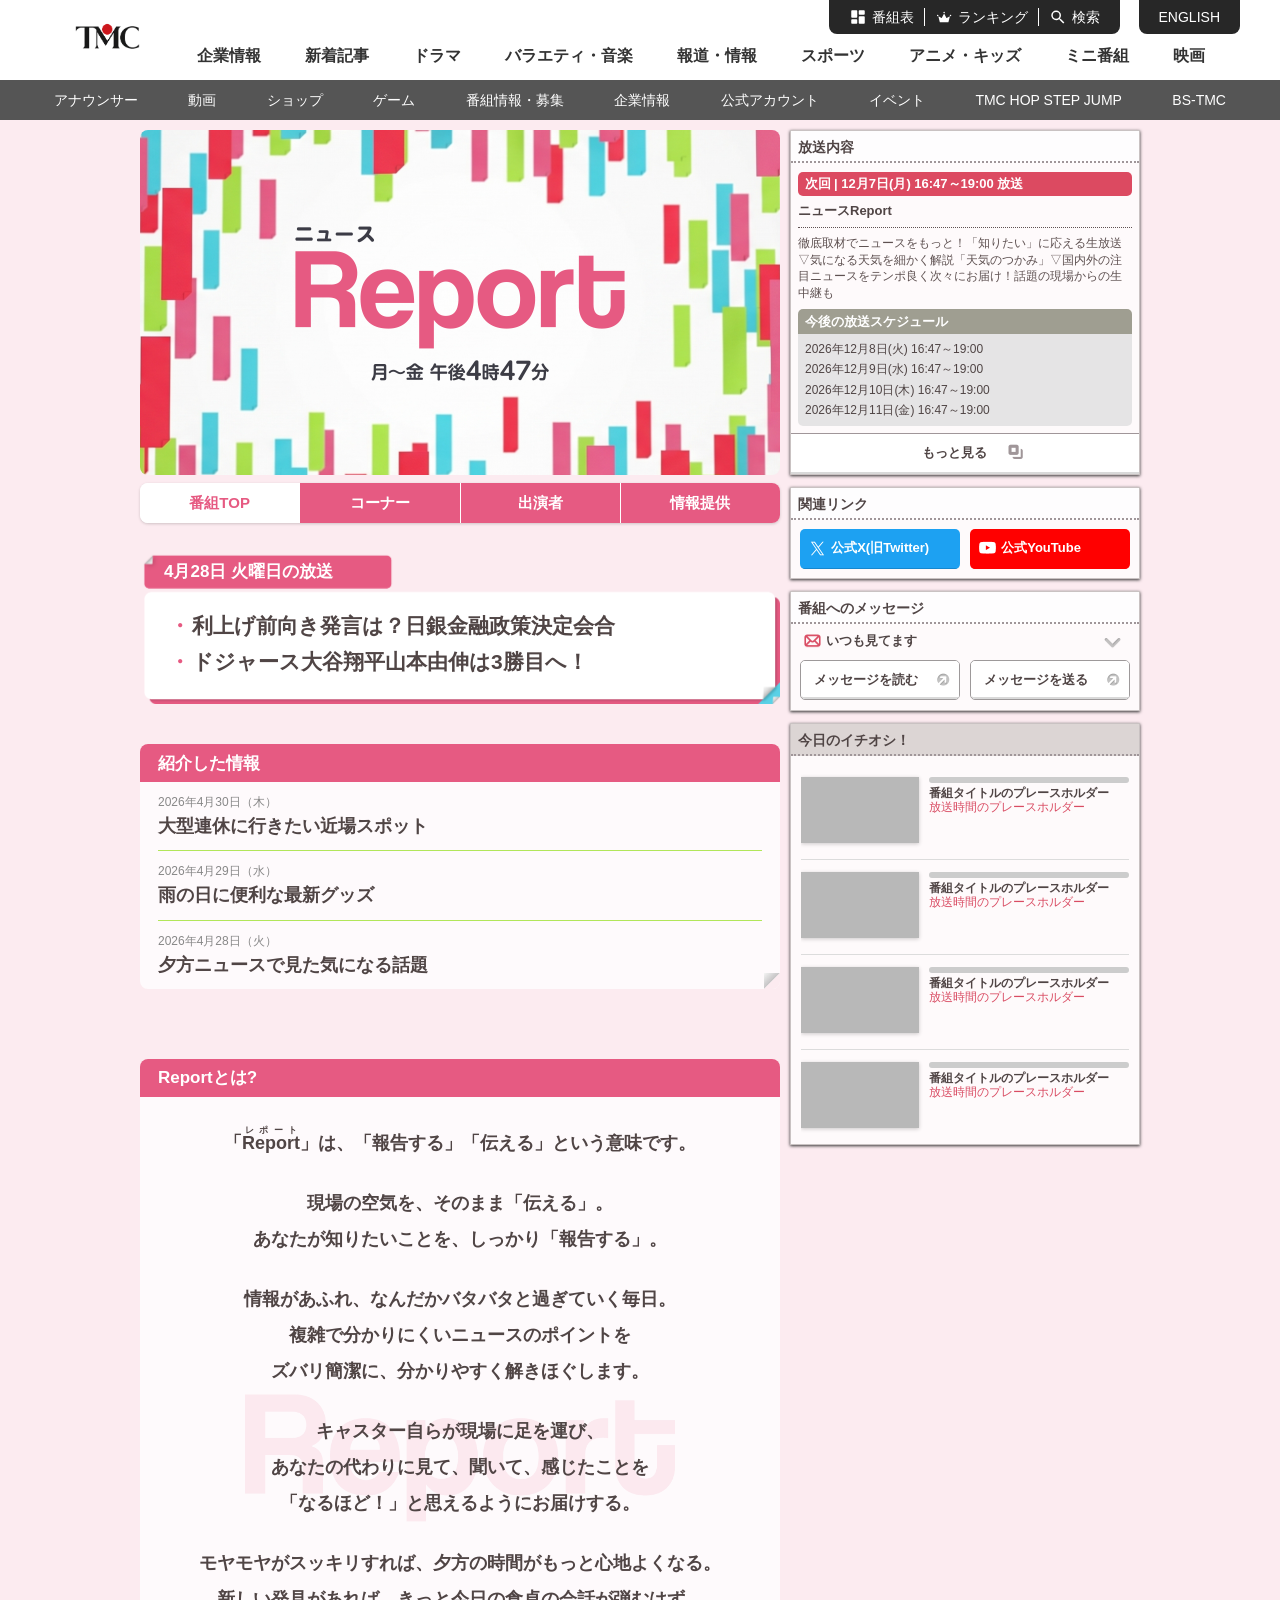
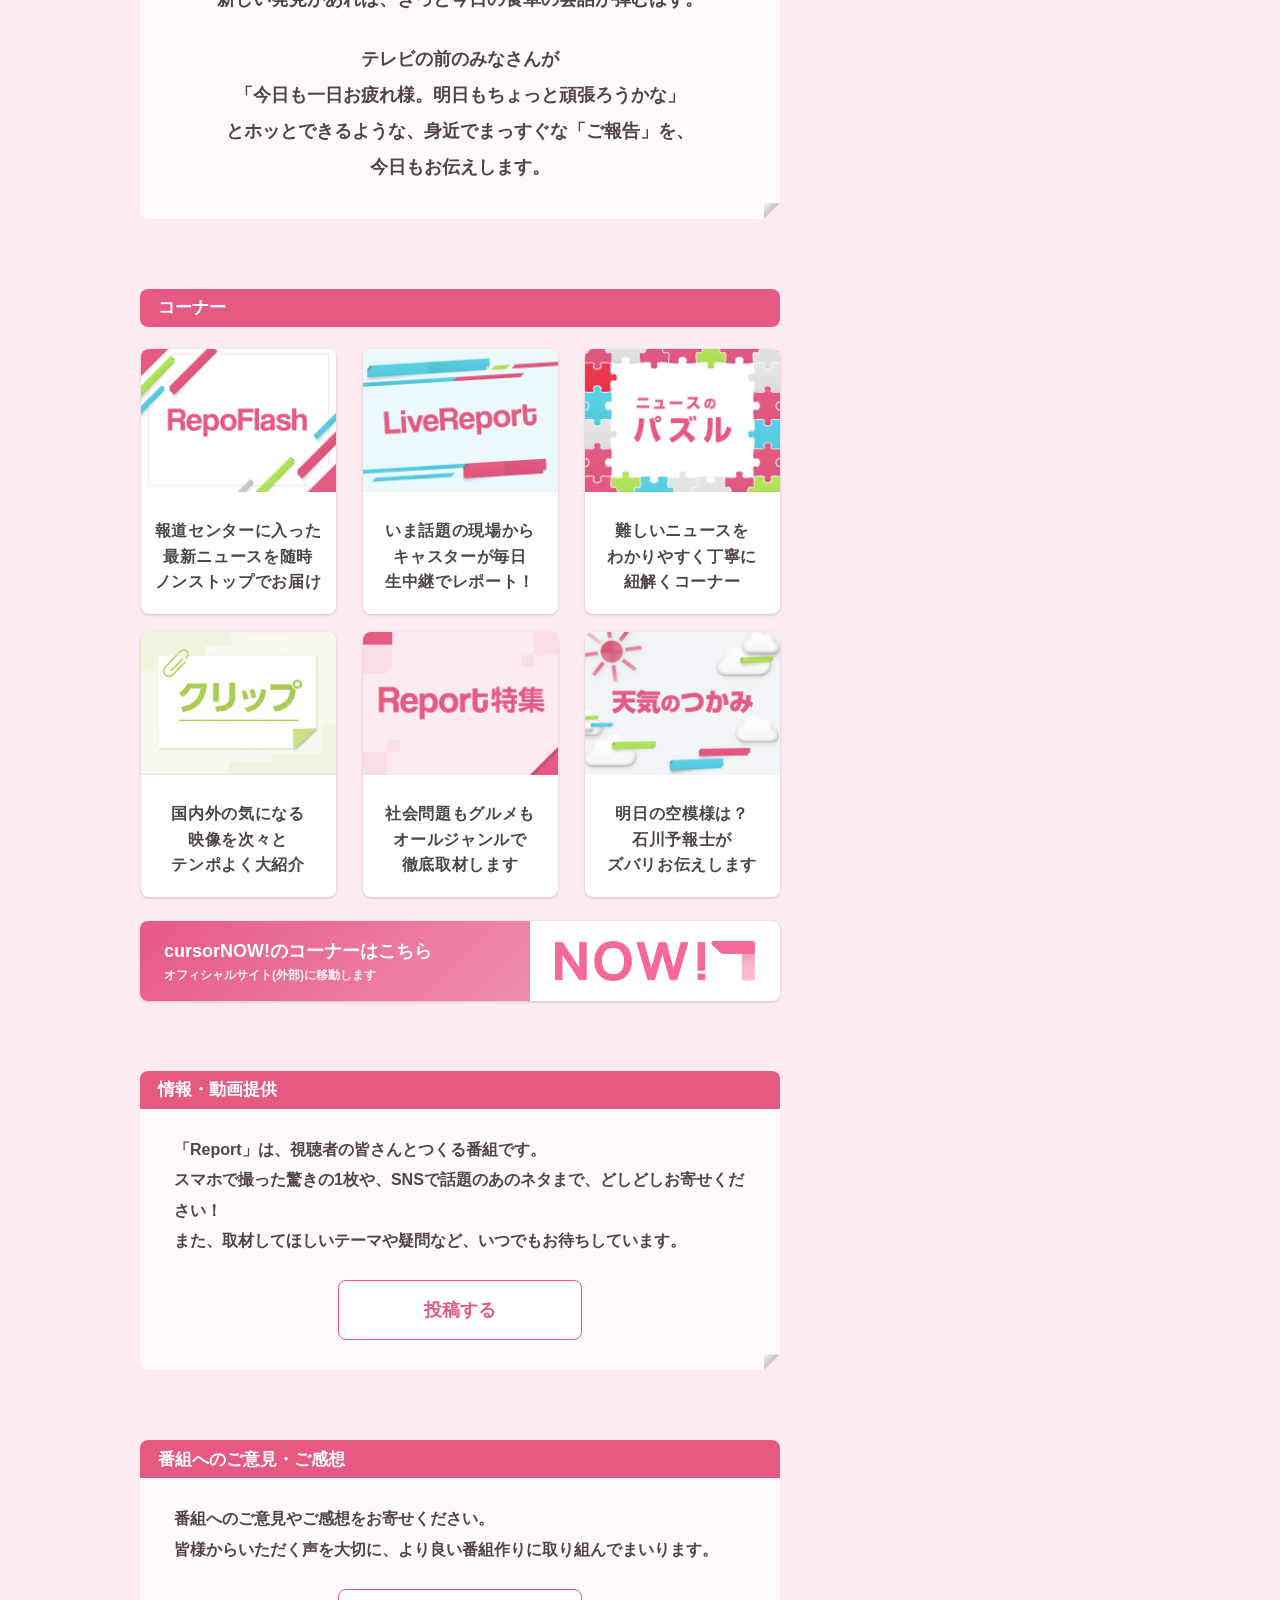
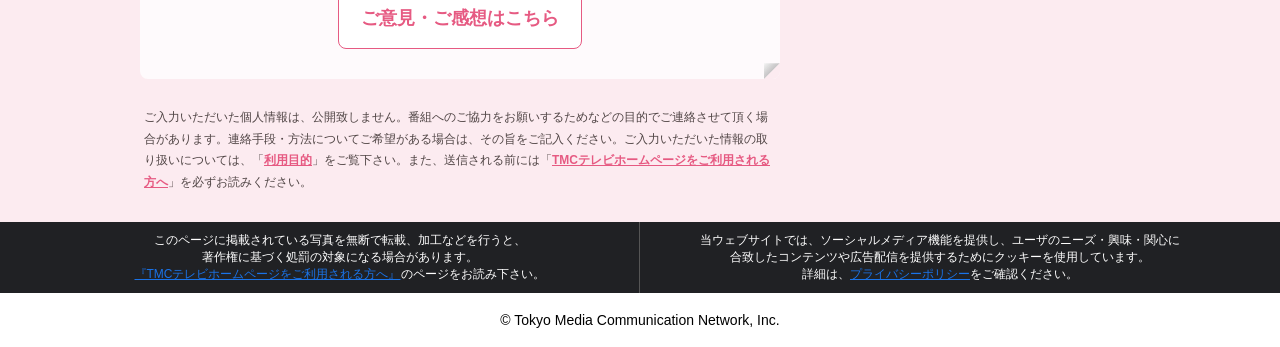
==== news_report/index.html @ bcca4fd5 "Initial TMC website" ====
<!-- saved from url=(0043)/news_report/ -->
<html lang="ja"><head prefix="og: http://ogp.me/ns# fb: http://ogp.me/ns/fb# article: http://ogp.me/ns/article#"><meta http-equiv="Content-Type" content="text/html; charset=UTF-8">

<!--↓制作者 head挿入エリア--> 

<!-- TODO: 番組独自のアイコンを設定する場合はファイルパスを変更してください -->
<link rel="apple-touch-icon" sizes="152x152" href="../assets/common/img/favicon.png">
<link rel="apple-touch-icon-precomposed" href="../assets/common/img/favicon.png">
<link rel="icon" type="image/png" href="../assets/common/img/favicon.png">
<link rel="shortcut icon" type="image/png" href="../assets/common/img/favicon.png">
<meta name="viewport" content="width=device-width,initial-scale=1.0">
<!-- TODO:OGP -->
<meta name="twitter:card" content="summary_large_image">
<meta property="og:title" content="ニュースReport | TMCテレビ">
<meta property="og:type" content="article">
<meta property="og:url" content="/news_report/">
<meta property="og:image" content="../assets/news_report/img/main-visual.png">
<meta property="og:site_name" content="TMCテレビ">
<meta property="og:locale" content="ja_JP">
<meta property="og:description" content="徹底取材でニュースをもっと！「知りたい」に応える生放送▽気になる天気を細かく解説「天気のつかみ」▽国内外の注目ニュースをテンポ良く次々にお届け！話題の現場からの生中継も">

<!-- TODO: ページの説明文を記載してください -->
<meta name="description" content="徹底取材でニュースをもっと！「知りたい」に応える生放送▽気になる天気を細かく解説「天気のつかみ」▽国内外の注目ニュースをテンポ良く次々にお届け！話題の現場からの生中継も">

<!-- TODO: キーワードを入力してください -->
<meta name="Keywords" content="ニュースReport,報道・情報,TMCテレビ">

<!-- TODO: タイトルを変更してください -->
<title>ニュースReport | TMCテレビ</title>
<!--↑制作者 head挿入・修正エリア--> 

<!-- ↓TMCテレビ共通CSS設定 -->
<meta name="format-detection" content="telephone=no">
<link rel="stylesheet" href="../assets/common/css/page-default.css">
<link rel="stylesheet" href="../assets/common/css/aside.css">
<style type="text/css">.swiper-container{margin-left:auto;margin-right:auto;position:relative;overflow:hidden;list-style:none;padding:0;z-index:1}.swiper-container-no-flexbox .swiper-slide{float:left}.swiper-container-vertical>.swiper-wrapper{-webkit-box-orient:vertical;-webkit-box-direction:normal;-webkit-flex-direction:column;-ms-flex-direction:column;flex-direction:column}.swiper-wrapper{position:relative;width:100%;height:100%;z-index:1;display:-webkit-box;display:-webkit-flex;display:-ms-flexbox;display:flex;-webkit-transition-property:-webkit-transform;transition-property:-webkit-transform;transition-property:transform;transition-property:transform,-webkit-transform;-webkit-box-sizing:content-box;box-sizing:content-box}.swiper-container-android .swiper-slide,.swiper-wrapper{-webkit-transform:translateZ(0);transform:translateZ(0)}.swiper-container-multirow>.swiper-wrapper{-webkit-flex-wrap:wrap;-ms-flex-wrap:wrap;flex-wrap:wrap}.swiper-container-free-mode>.swiper-wrapper{-webkit-transition-timing-function:ease-out;transition-timing-function:ease-out;margin:0 auto}.swiper-slide{-webkit-flex-shrink:0;-ms-flex-negative:0;flex-shrink:0;width:100%;height:100%;position:relative;-webkit-transition-property:-webkit-transform;transition-property:-webkit-transform;transition-property:transform;transition-property:transform,-webkit-transform}.swiper-slide-invisible-blank{visibility:hidden}.swiper-container-autoheight,.swiper-container-autoheight .swiper-slide{height:auto}.swiper-container-autoheight .swiper-wrapper{-webkit-box-align:start;-webkit-align-items:flex-start;-ms-flex-align:start;align-items:flex-start;-webkit-transition-property:height,-webkit-transform;transition-property:height,-webkit-transform;transition-property:transform,height;transition-property:transform,height,-webkit-transform}.swiper-container-3d{-webkit-perspective:1200px;perspective:1200px}.swiper-container-3d .swiper-cube-shadow,.swiper-container-3d .swiper-slide,.swiper-container-3d .swiper-slide-shadow-bottom,.swiper-container-3d .swiper-slide-shadow-left,.swiper-container-3d .swiper-slide-shadow-right,.swiper-container-3d .swiper-slide-shadow-top,.swiper-container-3d .swiper-wrapper{-webkit-transform-style:preserve-3d;transform-style:preserve-3d}.swiper-container-3d .swiper-slide-shadow-bottom,.swiper-container-3d .swiper-slide-shadow-left,.swiper-container-3d .swiper-slide-shadow-right,.swiper-container-3d .swiper-slide-shadow-top{position:absolute;left:0;top:0;width:100%;height:100%;pointer-events:none;z-index:10}.swiper-container-3d .swiper-slide-shadow-left{background-image:-webkit-gradient(linear,right top,left top,from(rgba(0,0,0,.5)),to(transparent));background-image:-webkit-linear-gradient(right,rgba(0,0,0,.5),transparent);background-image:linear-gradient(270deg,rgba(0,0,0,.5),transparent)}.swiper-container-3d .swiper-slide-shadow-right{background-image:-webkit-gradient(linear,left top,right top,from(rgba(0,0,0,.5)),to(transparent));background-image:-webkit-linear-gradient(left,rgba(0,0,0,.5),transparent);background-image:linear-gradient(90deg,rgba(0,0,0,.5),transparent)}.swiper-container-3d .swiper-slide-shadow-top{background-image:-webkit-gradient(linear,left bottom,left top,from(rgba(0,0,0,.5)),to(transparent));background-image:-webkit-linear-gradient(bottom,rgba(0,0,0,.5),transparent);background-image:linear-gradient(0deg,rgba(0,0,0,.5),transparent)}.swiper-container-3d .swiper-slide-shadow-bottom{background-image:-webkit-gradient(linear,left top,left bottom,from(rgba(0,0,0,.5)),to(transparent));background-image:-webkit-linear-gradient(top,rgba(0,0,0,.5),transparent);background-image:linear-gradient(180deg,rgba(0,0,0,.5),transparent)}.swiper-container-wp8-horizontal,.swiper-container-wp8-horizontal>.swiper-wrapper{-ms-touch-action:pan-y;touch-action:pan-y}.swiper-container-wp8-vertical,.swiper-container-wp8-vertical>.swiper-wrapper{-ms-touch-action:pan-x;touch-action:pan-x}.swiper-button-next,.swiper-button-prev{position:absolute;top:50%;width:27px;height:44px;margin-top:-22px;z-index:10;cursor:pointer;background-size:27px 44px;background-position:50%;background-repeat:no-repeat}.swiper-button-next.swiper-button-disabled,.swiper-button-prev.swiper-button-disabled{opacity:.35;cursor:auto;pointer-events:none}.swiper-button-prev,.swiper-container-rtl .swiper-button-next{background-image:url("data:image/svg+xml;charset=utf-8,%3Csvg xmlns='http://www.w3.org/2000/svg' viewBox='0 0 27 44'%3E%3Cpath d='M0 22L22 0l2.1 2.1L4.2 22l19.9 19.9L22 44 0 22z' fill='%23007aff'/%3E%3C/svg%3E");left:10px;right:auto}.swiper-button-next,.swiper-container-rtl .swiper-button-prev{background-image:url("data:image/svg+xml;charset=utf-8,%3Csvg xmlns='http://www.w3.org/2000/svg' viewBox='0 0 27 44'%3E%3Cpath d='M27 22L5 44l-2.1-2.1L22.8 22 2.9 2.1 5 0l22 22z' fill='%23007aff'/%3E%3C/svg%3E");right:10px;left:auto}.swiper-button-prev.swiper-button-white,.swiper-container-rtl .swiper-button-next.swiper-button-white{background-image:url("data:image/svg+xml;charset=utf-8,%3Csvg xmlns='http://www.w3.org/2000/svg' viewBox='0 0 27 44'%3E%3Cpath d='M0 22L22 0l2.1 2.1L4.2 22l19.9 19.9L22 44 0 22z' fill='%23fff'/%3E%3C/svg%3E")}.swiper-button-next.swiper-button-white,.swiper-container-rtl .swiper-button-prev.swiper-button-white{background-image:url("data:image/svg+xml;charset=utf-8,%3Csvg xmlns='http://www.w3.org/2000/svg' viewBox='0 0 27 44'%3E%3Cpath d='M27 22L5 44l-2.1-2.1L22.8 22 2.9 2.1 5 0l22 22z' fill='%23fff'/%3E%3C/svg%3E")}.swiper-button-prev.swiper-button-black,.swiper-container-rtl .swiper-button-next.swiper-button-black{background-image:url("data:image/svg+xml;charset=utf-8,%3Csvg xmlns='http://www.w3.org/2000/svg' viewBox='0 0 27 44'%3E%3Cpath d='M0 22L22 0l2.1 2.1L4.2 22l19.9 19.9L22 44 0 22z'/%3E%3C/svg%3E")}.swiper-button-next.swiper-button-black,.swiper-container-rtl .swiper-button-prev.swiper-button-black{background-image:url("data:image/svg+xml;charset=utf-8,%3Csvg xmlns='http://www.w3.org/2000/svg' viewBox='0 0 27 44'%3E%3Cpath d='M27 22L5 44l-2.1-2.1L22.8 22 2.9 2.1 5 0l22 22z'/%3E%3C/svg%3E")}.swiper-button-lock{display:none}.swiper-pagination{position:absolute;text-align:center;-webkit-transition:opacity .3s;transition:opacity .3s;-webkit-transform:translateZ(0);transform:translateZ(0);z-index:10}.swiper-pagination.swiper-pagination-hidden{opacity:0}.swiper-container-horizontal>.swiper-pagination-bullets,.swiper-pagination-custom,.swiper-pagination-fraction{bottom:10px;left:0;width:100%}.swiper-pagination-bullets-dynamic{overflow:hidden;font-size:0}.swiper-pagination-bullets-dynamic .swiper-pagination-bullet{-webkit-transform:scale(.33);-ms-transform:scale(.33);transform:scale(.33);position:relative}.swiper-pagination-bullets-dynamic .swiper-pagination-bullet-active,.swiper-pagination-bullets-dynamic .swiper-pagination-bullet-active-main{-webkit-transform:scale(1);-ms-transform:scale(1);transform:scale(1)}.swiper-pagination-bullets-dynamic .swiper-pagination-bullet-active-prev{-webkit-transform:scale(.66);-ms-transform:scale(.66);transform:scale(.66)}.swiper-pagination-bullets-dynamic .swiper-pagination-bullet-active-prev-prev{-webkit-transform:scale(.33);-ms-transform:scale(.33);transform:scale(.33)}.swiper-pagination-bullets-dynamic .swiper-pagination-bullet-active-next{-webkit-transform:scale(.66);-ms-transform:scale(.66);transform:scale(.66)}.swiper-pagination-bullets-dynamic .swiper-pagination-bullet-active-next-next{-webkit-transform:scale(.33);-ms-transform:scale(.33);transform:scale(.33)}.swiper-pagination-bullet{width:8px;height:8px;display:inline-block;border-radius:100%;background:#000;opacity:.2}button.swiper-pagination-bullet{border:none;margin:0;padding:0;-webkit-box-shadow:none;box-shadow:none;-webkit-appearance:none;-moz-appearance:none;appearance:none}.swiper-pagination-clickable .swiper-pagination-bullet{cursor:pointer}.swiper-pagination-bullet-active{opacity:1;background:#007aff}.swiper-container-vertical>.swiper-pagination-bullets{right:10px;top:50%;-webkit-transform:translate3d(0,-50%,0);transform:translate3d(0,-50%,0)}.swiper-container-vertical>.swiper-pagination-bullets .swiper-pagination-bullet{margin:6px 0;display:block}.swiper-container-vertical>.swiper-pagination-bullets.swiper-pagination-bullets-dynamic{top:50%;-webkit-transform:translateY(-50%);-ms-transform:translateY(-50%);transform:translateY(-50%);width:8px}.swiper-container-vertical>.swiper-pagination-bullets.swiper-pagination-bullets-dynamic .swiper-pagination-bullet{display:inline-block;-webkit-transition:top .2s,-webkit-transform .2s;transition:top .2s,-webkit-transform .2s;transition:transform .2s,top .2s;transition:transform .2s,top .2s,-webkit-transform .2s}.swiper-container-horizontal>.swiper-pagination-bullets .swiper-pagination-bullet{margin:0 4px}.swiper-container-horizontal>.swiper-pagination-bullets.swiper-pagination-bullets-dynamic{left:50%;-webkit-transform:translateX(-50%);-ms-transform:translateX(-50%);transform:translateX(-50%);white-space:nowrap}.swiper-container-horizontal>.swiper-pagination-bullets.swiper-pagination-bullets-dynamic .swiper-pagination-bullet{-webkit-transition:left .2s,-webkit-transform .2s;transition:left .2s,-webkit-transform .2s;transition:transform .2s,left .2s;transition:transform .2s,left .2s,-webkit-transform .2s}.swiper-container-horizontal.swiper-container-rtl>.swiper-pagination-bullets-dynamic .swiper-pagination-bullet{-webkit-transition:right .2s,-webkit-transform .2s;transition:right .2s,-webkit-transform .2s;transition:transform .2s,right .2s;transition:transform .2s,right .2s,-webkit-transform .2s}.swiper-pagination-progressbar{background:rgba(0,0,0,.25);position:absolute}.swiper-pagination-progressbar .swiper-pagination-progressbar-fill{background:#007aff;position:absolute;left:0;top:0;width:100%;height:100%;-webkit-transform:scale(0);-ms-transform:scale(0);transform:scale(0);-webkit-transform-origin:left top;-ms-transform-origin:left top;transform-origin:left top}.swiper-container-rtl .swiper-pagination-progressbar .swiper-pagination-progressbar-fill{-webkit-transform-origin:right top;-ms-transform-origin:right top;transform-origin:right top}.swiper-container-horizontal>.swiper-pagination-progressbar,.swiper-container-vertical>.swiper-pagination-progressbar.swiper-pagination-progressbar-opposite{width:100%;height:4px;left:0;top:0}.swiper-container-horizontal>.swiper-pagination-progressbar.swiper-pagination-progressbar-opposite,.swiper-container-vertical>.swiper-pagination-progressbar{width:4px;height:100%;left:0;top:0}.swiper-pagination-white .swiper-pagination-bullet-active{background:#fff}.swiper-pagination-progressbar.swiper-pagination-white{background:hsla(0,0%,100%,.25)}.swiper-pagination-progressbar.swiper-pagination-white .swiper-pagination-progressbar-fill{background:#fff}.swiper-pagination-black .swiper-pagination-bullet-active{background:#000}.swiper-pagination-progressbar.swiper-pagination-black{background:rgba(0,0,0,.25)}.swiper-pagination-progressbar.swiper-pagination-black .swiper-pagination-progressbar-fill{background:#000}.swiper-pagination-lock{display:none}.swiper-scrollbar{border-radius:10px;position:relative;-ms-touch-action:none;background:rgba(0,0,0,.1)}.swiper-container-horizontal>.swiper-scrollbar{position:absolute;left:1%;bottom:3px;z-index:50;height:5px;width:98%}.swiper-container-vertical>.swiper-scrollbar{position:absolute;right:3px;top:1%;z-index:50;width:5px;height:98%}.swiper-scrollbar-drag{height:100%;width:100%;position:relative;background:rgba(0,0,0,.5);border-radius:10px;left:0;top:0}.swiper-scrollbar-cursor-drag{cursor:move}.swiper-scrollbar-lock{display:none}.swiper-zoom-container{width:100%;height:100%;display:-webkit-box;display:-webkit-flex;display:-ms-flexbox;display:flex;-webkit-box-pack:center;-webkit-justify-content:center;-ms-flex-pack:center;justify-content:center;-webkit-box-align:center;-webkit-align-items:center;-ms-flex-align:center;align-items:center;text-align:center}.swiper-zoom-container>canvas,.swiper-zoom-container>img,.swiper-zoom-container>svg{max-width:100%;max-height:100%;-o-object-fit:contain;object-fit:contain}.swiper-slide-zoomed{cursor:move}.swiper-lazy-preloader{width:42px;height:42px;position:absolute;left:50%;top:50%;margin-left:-21px;margin-top:-21px;z-index:10;-webkit-transform-origin:50%;-ms-transform-origin:50%;transform-origin:50%;-webkit-animation:swiper-preloader-spin 1s steps(12) infinite;animation:swiper-preloader-spin 1s steps(12) infinite}.swiper-lazy-preloader:after{display:block;content:"";width:100%;height:100%;background-image:url("data:image/svg+xml;charset=utf-8,%3Csvg viewBox='0 0 120 120' xmlns='http://www.w3.org/2000/svg' xmlns:xlink='http://www.w3.org/1999/xlink'%3E%3Cdefs%3E%3Cpath id='a' stroke='%236c6c6c' stroke-width='11' stroke-linecap='round' d='M60 7v20'/%3E%3C/defs%3E%3Cuse xlink:href='%23a' opacity='.27'/%3E%3Cuse xlink:href='%23a' opacity='.27' transform='rotate(30 60 60)'/%3E%3Cuse xlink:href='%23a' opacity='.27' transform='rotate(60 60 60)'/%3E%3Cuse xlink:href='%23a' opacity='.27' transform='rotate(90 60 60)'/%3E%3Cuse xlink:href='%23a' opacity='.27' transform='rotate(120 60 60)'/%3E%3Cuse xlink:href='%23a' opacity='.27' transform='rotate(150 60 60)'/%3E%3Cuse xlink:href='%23a' opacity='.37' transform='rotate(180 60 60)'/%3E%3Cuse xlink:href='%23a' opacity='.46' transform='rotate(210 60 60)'/%3E%3Cuse xlink:href='%23a' opacity='.56' transform='rotate(240 60 60)'/%3E%3Cuse xlink:href='%23a' opacity='.66' transform='rotate(270 60 60)'/%3E%3Cuse xlink:href='%23a' opacity='.75' transform='rotate(300 60 60)'/%3E%3Cuse xlink:href='%23a' opacity='.85' transform='rotate(330 60 60)'/%3E%3C/svg%3E");background-position:50%;background-size:100%;background-repeat:no-repeat}.swiper-lazy-preloader-white:after{background-image:url("data:image/svg+xml;charset=utf-8,%3Csvg viewBox='0 0 120 120' xmlns='http://www.w3.org/2000/svg' xmlns:xlink='http://www.w3.org/1999/xlink'%3E%3Cdefs%3E%3Cpath id='a' stroke='%23fff' stroke-width='11' stroke-linecap='round' d='M60 7v20'/%3E%3C/defs%3E%3Cuse xlink:href='%23a' opacity='.27'/%3E%3Cuse xlink:href='%23a' opacity='.27' transform='rotate(30 60 60)'/%3E%3Cuse xlink:href='%23a' opacity='.27' transform='rotate(60 60 60)'/%3E%3Cuse xlink:href='%23a' opacity='.27' transform='rotate(90 60 60)'/%3E%3Cuse xlink:href='%23a' opacity='.27' transform='rotate(120 60 60)'/%3E%3Cuse xlink:href='%23a' opacity='.27' transform='rotate(150 60 60)'/%3E%3Cuse xlink:href='%23a' opacity='.37' transform='rotate(180 60 60)'/%3E%3Cuse xlink:href='%23a' opacity='.46' transform='rotate(210 60 60)'/%3E%3Cuse xlink:href='%23a' opacity='.56' transform='rotate(240 60 60)'/%3E%3Cuse xlink:href='%23a' opacity='.66' transform='rotate(270 60 60)'/%3E%3Cuse xlink:href='%23a' opacity='.75' transform='rotate(300 60 60)'/%3E%3Cuse xlink:href='%23a' opacity='.85' transform='rotate(330 60 60)'/%3E%3C/svg%3E")}@-webkit-keyframes swiper-preloader-spin{to{-webkit-transform:rotate(1turn);transform:rotate(1turn)}}@keyframes swiper-preloader-spin{to{-webkit-transform:rotate(1turn);transform:rotate(1turn)}}.swiper-container .swiper-notification{position:absolute;left:0;top:0;pointer-events:none;opacity:0;z-index:-1000}.swiper-container-fade.swiper-container-free-mode .swiper-slide{-webkit-transition-timing-function:ease-out;transition-timing-function:ease-out}.swiper-container-fade .swiper-slide{pointer-events:none;-webkit-transition-property:opacity;transition-property:opacity}.swiper-container-fade .swiper-slide .swiper-slide{pointer-events:none}.swiper-container-fade .swiper-slide-active,.swiper-container-fade .swiper-slide-active .swiper-slide-active{pointer-events:auto}.swiper-container-cube{overflow:visible}.swiper-container-cube .swiper-slide{pointer-events:none;-webkit-backface-visibility:hidden;backface-visibility:hidden;z-index:1;visibility:hidden;-webkit-transform-origin:0 0;-ms-transform-origin:0 0;transform-origin:0 0;width:100%;height:100%}.swiper-container-cube .swiper-slide .swiper-slide{pointer-events:none}.swiper-container-cube.swiper-container-rtl .swiper-slide{-webkit-transform-origin:100% 0;-ms-transform-origin:100% 0;transform-origin:100% 0}.swiper-container-cube .swiper-slide-active,.swiper-container-cube .swiper-slide-active .swiper-slide-active{pointer-events:auto}.swiper-container-cube .swiper-slide-active,.swiper-container-cube .swiper-slide-next,.swiper-container-cube .swiper-slide-next+.swiper-slide,.swiper-container-cube .swiper-slide-prev{pointer-events:auto;visibility:visible}.swiper-container-cube .swiper-slide-shadow-bottom,.swiper-container-cube .swiper-slide-shadow-left,.swiper-container-cube .swiper-slide-shadow-right,.swiper-container-cube .swiper-slide-shadow-top{z-index:0;-webkit-backface-visibility:hidden;backface-visibility:hidden}.swiper-container-cube .swiper-cube-shadow{position:absolute;left:0;bottom:0;width:100%;height:100%;background:#000;opacity:.6;-webkit-filter:blur(50px);filter:blur(50px);z-index:0}.swiper-container-flip{overflow:visible}.swiper-container-flip .swiper-slide{pointer-events:none;-webkit-backface-visibility:hidden;backface-visibility:hidden;z-index:1}.swiper-container-flip .swiper-slide .swiper-slide{pointer-events:none}.swiper-container-flip .swiper-slide-active,.swiper-container-flip .swiper-slide-active .swiper-slide-active{pointer-events:auto}.swiper-container-flip .swiper-slide-shadow-bottom,.swiper-container-flip .swiper-slide-shadow-left,.swiper-container-flip .swiper-slide-shadow-right,.swiper-container-flip .swiper-slide-shadow-top{z-index:0;-webkit-backface-visibility:hidden;backface-visibility:hidden}.swiper-container-coverflow .swiper-wrapper{-ms-perspective:1200px}</style><style>@charset "utf-8";

.clearfix::after {
  content: "";
  display: block;
  clear: both;
}

/* CSS BrowserReset #gbheader #gbfooter
--------------------------- */
header#cx_ui_header, footer#cx_ui_footer {
  margin: 0;
  padding: 0;
}

#gbheader *, #gbfooter * {
  -moz-box-sizing: border-box;
  -webkit-box-sizing: border-box;
  -o-box-sizing: border-box;
  -ms-box-sizing: border-box;
  box-sizing: border-box;
  margin: 0;
  padding: 0;
  letter-spacing: 0;
}

#gbheader, #gbfooter {
  font-family: -apple-system, BlinkMacSystemFont, "Helvetica Neue", "Hiragino Kaku Gothic ProN", "ヒラギノ角ゴ ProN W3", "游ゴシック Medium", YuGothic, YuGothicM, メイリオ, Meiryo, sans-serif;
  font-size: 14px;
  line-height: 24px;
  min-width: 1200px;
}

@media all and (-ms-high-contrast: none)  {
  #gbheader, #gbfooter {
    font-family: Verdana, Meiryo, sans-serif;
  }
}
@media all and (-ms-high-contrast: active) {
  #gbheader, #gbfooter {
    font-family: Verdana, Meiryo, sans-serif;
  }
}

#gbheader div, #gbfooter div,
#gbheader ul, #gbfooter ul,
#gbheader li, #gbfooter li,
#gbheader p, #gbfooter p,
#gbheader a, #gbfooter a {
  background: transparent;
}

#gbheader ul, #gbfooter ul {
  list-style: none;
}

#gbheader img, #gbfooter.img {
  -ms-interpolation-mode: bicubic;
  vertical-align: top;
  max-width: 100%;
  height: auto;
  border: 0;
}

#gbheader a, #gbfooter a,
#gbheader .link, #gbfooter .link {
  color: #1a73e8;
  text-decoration: none;
  -webkit-transition: all 0.25s;
  -moz-transition: all 0.25s;
  -ms-transition: all 0.25s;
  -o-transition: all 0.25s;
  transition: all 0.25s;
  opacity: 1;
}

#gbheader a:hover, #gbfooter a:hover,
#gbheader .link:hover, #gbfooter .link:hover {
  opacity: .8;
}

/* switch smartphone botton
--------------------------- */
#switch_smartphone {
  min-width: 1200px;
  position: relative;
  z-index: 10;
}

#switch_smartphone a {
  display: block;
  width: 100%;
  margin: 0 auto;
  padding: 30px 0;
  background-color: #5a5a5a;
  border-bottom: 5px solid #EEE;
  border-top: 5px solid #DDD;
  font-size: 30px;
  font-weight: 700;
  text-align: center;
  text-decoration: none;
  color: #FFF;
  position: relative;
}

/* #gnav
--------------------------- */
#gbheader {
  display: block !important;
}

#gbheader .cx_header_content {
  margin: 0 auto;
  width: 1200px;
}

#gbheader #nav_upper {
  width: 100%;
  background: #fff;
}

#gbheader #nav_upper .cx_header_content {
  position: relative;
}

#gbheader #nav_upper .cx_header_content #nav_menu__main {
  height: 80px;
}

#gbheader #nav_upper .cx_header_content #nav_menu__main .swiper-slide {
  margin: 0 22px;
  width: auto;
  height: auto;
}

#gbheader #nav_upper__main .swiper-slide .menu_wrapper {
  display: -webkit-box;
  display: -moz-box;
  display: -ms-flexbox;
  display: -webkit-flex;
  display: -moz-flex;
  display: flex;
  -webkit-box-align: end;
  -ms-flex-align: end;
  align-items: flex-end;
  height: 100%;
}

#gbheader #nav_upper .cx_header_content #nav_menu__main a {
  display: block;
  padding: 12px 0;
  color: #333;
  font-size: 16px;
  font-weight: bold;
}

#gbheader #nav_upper .cx_header_content #nav_menu__main a.current {
  padding: 14px 0 10px;
  border-bottom: solid 2px #333;
  color: #333;
}

#gbheader #nav_upper .cx_header_content #nav_menu__main a.current:hover {
  opacity: 1.0;
}

#gbheader #nav_upper .cx_header_content #nav_upper__main .logo {
  margin: 0 15px;
  padding: 10px 20px;
  float: left;
}

#gbheader #nav_upper .cx_header_content #nav_upper__main .logo a {
  padding: 0;
  /* width: 55px;
  height: 55px; */
  display: flex;
  align-items: center;
  height: 55px;
}

#gbheader #nav_upper .cx_header_content #nav_upper__main #logo_svg {
  width: 55px;
  height: 55px;
}

#gbheader #nav_upper .cx_header_content #nav_upper__main #tmc_logo {
  display: block;
  width: 65px;
  max-width: none;
  height: auto;
}

.tmc-main {
  width: 1200px;
  min-height: 520px;
  margin: 28px auto 40px;
}

.tmc-main::after {
  content: "";
  display: block;
  clear: both;
}

#fp-r {
  width: 350px;
  float: right;
}

#fp-r .contblock,
#fp-r .fp-bhpblockPc {
  margin-bottom: 20px;
  padding: 18px;
  border: 1px solid #e5e5e5;
  background: #fff;
}

#fp-r h2 {
  margin: 0 0 14px;
  padding-bottom: 8px;
  border-bottom: 2px solid #333;
  color: #333;
  font-size: 20px;
  font-weight: bold;
  line-height: 1.4;
}

#fp-r h3,
#fp-r h4,
#fp-r p {
  margin: 0;
}

#fp-r .nextoadate {
  margin-bottom: 10px;
  color: #555;
  font-size: 13px;
  line-height: 1.6;
}

#fp-r .nextoatitle {
  margin-bottom: 8px;
  color: #222;
  font-size: 16px;
  font-weight: bold;
  line-height: 1.5;
}

#fp-r .nextOverview,
#fp-r .nextDetail {
  color: #555;
  font-size: 13px;
  line-height: 1.7;
}

#fp-r .fp-linkBtns {
  display: flex;
  gap: 10px;
  margin: 0;
  padding: 0;
  list-style: none;
}

#fp-r .fp-linkBtns li {
  flex: 1;
}

#fp-r .fp-linkBtns a {
  display: block;
  padding: 12px 10px;
  border-radius: 4px;
  background: #333;
  color: #fff;
  font-size: 13px;
  font-weight: bold;
  line-height: 1.3;
  text-align: center;
}

#fp-r .fp-linkBtns .yt a {
  background: #c4302b;
}

#fp-r #fp-bhp-ichioshi {
  padding: 18px;
}

#fp-r #fp-bhp-ichioshi ul {
  margin: 0;
  padding: 0;
  list-style: none;
}

#fp-r #fp-bhp-ichioshi li {
  margin-bottom: 14px;
}

#fp-r #fp-bhp-ichioshi li:last-child {
  margin-bottom: 0;
}

#fp-r #fp-bhp-ichioshi a {
  display: block;
  color: #333;
}

#fp-r #fp-bhp-ichioshi dl {
  display: flex;
  gap: 12px;
  margin: 0;
}

#fp-r #fp-bhp-ichioshi .thum {
  flex: 0 0 96px;
  width: 96px;
  height: 64px;
  background: #b8b8b8;
}

#fp-r #fp-bhp-ichioshi .placeholder-image {
  display: block;
  width: 96px;
  height: 64px;
  background: #b8b8b8;
}

#fp-r #fp-bhp-ichioshi dt {
  flex: 1;
}

#fp-r #fp-bhp-ichioshi .ttl {
  color: #333;
  font-size: 13px;
  font-weight: bold;
  line-height: 1.5;
}

#fp-r #fp-bhp-ichioshi .oatime,
#fp-r #fp-bhp-ichioshi .catch {
  margin-top: 4px;
  color: #777;
  font-size: 12px;
  line-height: 1.4;
}

#gbheader #nav_upper .cx_header_content #nav_upper__main .before_logo_icon {
  width: 55px;
  height: 55px;
  margin-right: 8px;
}

#gbheader #nav_upper .cx_header_content #nav_upper__sub {
  position: absolute;
  top: 0;
  right: 10%;
  display: -webkit-box;
  display: -moz-box;
  display: -ms-flexbox;
  display: -webkit-flex;
  display: -moz-flex;
  display: flex;
  -webkit-box-align: center;
  -ms-flex-align: center;
  align-items: center;
  padding: 8px 10px;
  border-radius: 0 0 8px 8px;
  background: #272727;
  line-height: 1;
  z-index: 2
}

#gbheader #nav_upper .cx_header_content #nav_upper__sub__lang{
  position: absolute;
  top: 0;
  right: 0;
  display: -webkit-box;
  display: -moz-box;
  display: -ms-flexbox;
  display: -webkit-flex;
  display: -moz-flex;
  display: flex;
  -webkit-box-align: center;
  -ms-flex-align: center;
  align-items: center;
  padding: 10px;
  border-radius: 0 0 8px 8px;
  background: #272727;
  line-height: 1;
  z-index: 2;
}

#gbheader #nav_upper .cx_header_content #nav_menu__sub,
#gbheader #nav_upper .cx_header_content #nav_menu__sub__lang {
  display: -webkit-box;
  display: -moz-box;
  display: -ms-flexbox;
  display: -webkit-flex;
  display: -moz-flex;
  display: flex;
  -webkit-box-align: center;
  -ms-flex-align: center;
  align-items: center;
}

#gbheader #nav_upper .cx_header_content #nav_menu__sub li, 
#gbheader #nav_upper .cx_header_content #nav_menu__sub__lang li {
  padding: 0 10px;
}

#gbheader #nav_upper .cx_header_content #nav_menu__sub li+li,
#gbheader #nav_upper .cx_header_content #nav_menu__sub__lang li+li {
  border-left: solid 1px #fff;
}

#gbheader #nav_upper .cx_header_content #nav_menu__sub .nav_menu__sub__item a,
#gbheader #nav_upper .cx_header_content #nav_menu__sub .nav_menu__sub__item p,
#gbheader #nav_upper .cx_header_content #nav_menu__sub__lang .nav_menu__sub__item__lang a,
#gbheader #nav_upper .cx_header_content #nav_menu__sub__lang .nav_menu__sub__item__lang p {
  display: -webkit-box;
  display: -moz-box;
  display: -ms-flexbox;
  display: -webkit-flex;
  display: -moz-flex;
  display: flex;
  -webkit-box-align: center;
  -ms-flex-align: center;
  align-items: center;
  color: #fff;
  cursor: pointer;
}

#gbheader #nav_upper .cx_header_content #nav_menu__sub .nav_menu__sub__item a span,
#gbheader #nav_upper .cx_header_content #nav_menu__sub .nav_menu__sub__item p span,
#gbheader #nav_upper .cx_header_content #nav_menu__sub__lang .nav_menu__sub__item__lang a span,
#gbheader #nav_upper .cx_header_content #nav_menu__sub__lang .nav_menu__sub__item__lang p span {
  color: inherit;
}

#gbheader #nav_upper .cx_header_content #nav_menu__sub .nav_menu__sub__item .icon_svg,
#gbheader #nav_upper .cx_header_content #nav_menu__sub__lang .nav_menu__sub__item__lang .icon_svg {
  width: 18px;
  height: 18px;
  margin-right: 5px;
  fill: #fff;
}

#gbheader #nav_upper .cx_header_content #nav_menu__sub .nav_menu__sub__item p:hover,
#gbheader #nav_upper .cx_header_content #nav_menu__sub__lang .nav_menu__sub__item__lang p:hover {
  opacity: .5;
}

/* #nav_lower
--------------------------- */
#gbheader #nav_lower {
  position: relative;
  width: 100%;
  background: #555;
}

#gbheader #nav_lower a,
#gbheader #nav_lower p {
  color: #fff;
  cursor: pointer;
  font-size: 14px;
  background: #555;
  font-weight: normal;
  text-align: left;
}

#gbheader #nav_lower a:hover {
  text-decoration: underline;
  opacity: 1;
}

#gbheader #nav_lower p:hover {
  opacity: 1;
}

#gbheader #nav_lower .cx_header_content {
  display: -webkit-box;
  display: -moz-box;
  display: -ms-flexbox;
  display: -webkit-flex;
  display: -moz-flex;
  display: flex;
  -webkit-box-align: center;
  -ms-flex-align: center;
  align-items: center;
}

#gbheader #nav_lower .nav_lower {
  /* width: 90%; */
  width: 100%;
}

#gbheader #nav_lower .nav_lower .nav_menu__sub {
  display: -webkit-box;
  display: -moz-box;
  display: -ms-flexbox;
  display: -webkit-flex;
  display: -moz-flex;
  display: flex;
  width: 100%;
  justify-content: space-between;
  -webkit-box-align: start;
  -ms-flex-align: start;
  align-items: flex-start;
}

#gbheader #nav_lower .nav_lower .nav_menu__sub>li {
  padding: 8px 14px;
  line-height: 24px;
}

#gbheader #nav_lower .nav_lower .nav_menu__sub>li:last-child {
  display: none;
}

#gbheader #nav_lower .nav_lower .nav_menu__sub .list_center {
  text-align: center;
}

#gbheader #nav_lower .nav_menu__sub__sub {
  display: block;
  position: absolute;
  z-index: 9998;
  top: 40px;
  left: 0;
  width: 100%;
  background: #f5f5f5;
}

#gbheader #nav_lower .nav_menu__sub__sub__list {
  width: 1200px;
  margin: 0 auto;
  padding: 0 5px;
  font-size: 0;
  text-align: left;
}

#gbheader #nav_lower .nav_menu__sub__sub__list li {
  display: inline-block;
  vertical-align: top;
  margin: 10px 20px;
  font-size: 14px;
  line-height: 24px;
}

#gbheader #nav_lower .nav_menu__sub__sub__list li a {
  background: #f5f5f5;
  color: #000;
}

#gbheader #nav_lower .nodisplay {
  display: none;
}

/* トランジション */
#gbheader #nav_lower .submenu-enter-active {
  transition: opacity .3s;
}
#gbheader #nav_lower .submenu-leave-active {
  transition: opacity 1.0s;
}
#gbheader #nav_lower .submenu-enter, .submenu-leave-to {
  opacity: 0;
}

/* #searchbox
--------------------------- */
#gbheader #searchbox {
  display: block;
}

#gbheader #searchbox .cx_header_content {
  position: relative;
}

#gbheader #searchbox .cx_header_content #searchbox__inner {
  position: absolute;
  z-index: 9998;
  top: 0;
  left: 0;
  width: 100%;
  padding: 30px;
  background-color: rgba(85, 85, 85, 0.9);
}

#gbheader #searchbox #searchbox__objects {
  display: -webkit-box;
  display: -moz-box;
  display: -ms-flexbox;
  display: -webkit-flex;
  display: -moz-flex;
  display: flex;
  position: relative;
  -webkit-box-align: center;
  -ms-flex-align: center;
  align-items: center;
  width: 98%;
  margin-bottom: 10px;
}

#gbheader #searchbox #searchbox__objects .icon_svg {
  position: absolute;
  top: 8px;
  left: 20px;
  width: 40px;
  height: 40px;
  fill: #9d9d9d;
}

#gbheader #searchbox #searchbox__objects .icon_svg.disable {
  left: 24%;
}

#gbheader #searchbox #searchbox__objects .icon_svg.active {
  left: 10px;
}

#gbheader #searchbox #searchbox__objects .icon_svg.default {
  left: 20px;
}

#gbheader #searchbox #search_input {
  border: none;
  outline: none;
  width: 90%;
  padding: 10px 20px 10px 70px;
  border-radius: 30px;
  background: #fff;
  color: #9d9d9d;
  font-size: 24px;
}

#gbheader #searchbox #search_input.disable {
  width: 100%;
  text-align: center;
  padding-left: 20px;
}

#gbheader #searchbox #search_input.active {
  width: 75%;
  text-align: left;
  padding-left: 40px;
}

#gbheader #searchbox #search_input.default {
  width: 90%;
  text-align: left;
  padding: 10px 20px 10px 70px;
}

#gbheader #searchbox button {
  width: 10%;
  margin-left: 10px;
  padding: 6px;
  border-radius: 30px;
  background: #131313;
  color: #fff;
  font-size: 24px;
  cursor: pointer;
}

#gbheader #searchbox button:hover {
  opacity: .5;
}

#gbheader #searchbox #relationword ul {
  display: -webkit-box;
  display: -moz-box;
  display: -ms-flexbox;
  display: -webkit-flex;
  display: -moz-flex;
  display: flex;
  -ms-flex-wrap: wrap;
  flex-wrap: wrap;
}

#gbheader #searchbox #relationword li {
  margin: 10px 20px 10px 0;
  font-size: 16px;
}

#gbheader #searchbox #relationword a {
  text-decoration-line: none;
  color: #fff;
}

#gbheader #searchbox #relationword a:hover {
  text-decoration-line: underline;
  color: #fff;
  opacity: 1.0;
}

#gbheader #searchbox #btn_close {
  position: absolute;
  z-index: 9999;
  top: 10px;
  right: 10px;
  width: 30px;
  height: 30px;
  fill: #fff;
  cursor: pointer;
}

/* 検索結果（ul本体はbody直下にできるのでid、class指定無し） */
ul.sug_list {
  width: 936px !important;
  margin-left: 30px !important;
  text-align: center !important;
}

ul.sug_list li.sug_element {
  font-size: 14px !important;
  line-height: 24px !important;
}

/* #emergency
--------------------------- */
#gbheader #emergency .cx_header_content:after {
  content: "";
  display: block;
}

#gbheader #emergency {
  padding: 0 0 2px 0;
  background: #131313;
  color: #fff;
}

#gbheader #emergency a {
  color: #fff;
  text-decoration: underline;
  font-weight: normal;
  font-size: inherit;
}

#gbheader #emergency .emergency_wrap {
  margin: 0 auto;
  position: relative;
  width: 1200px;
}

#gbheader #emergency .cx_header_content {
  display: -webkit-box;
  display: -moz-box;
  display: -ms-flexbox;
  display: -webkit-flex;
  display: -moz-flex;
  display: flex;
  -ms-flex-item-align: start;
  align-self: flex-start;
  padding: 12px 10px;
}

#gbheader #emergency .ico_emergency span {
  white-space: nowrap;
  padding: 5px 24px;
  border-radius: 20px;
  background: #d50000;
  font-weight: normal;
  font-size: 14px;
}

#gbheader #emergency .breaking_news .ico_emergency span {
  padding: 5px 10px;
  background: #209ec8;
}

#gbheader #emergency .emergency__txt {
  margin: 0 80px 0 10px;
  height: auto;
  overflow: hidden;
  cursor: pointer;
}

#gbheader #emergency .emergency__txt p {
  text-align: left;
  font-size: 14px;
}

#gbheader #emergency .emergency__oneline {
  white-space: nowrap;
  -webkit-box-align: center;
  -ms-flex-align: center;
  align-items: center;
  display: -webkit-box;
  display: -moz-box;
  display: -ms-flexbox;
  display: -webkit-flex;
  display: -moz-flex;
  display: flex;
}

#gbheader #emergency .emergency_wrap .icon_svg {
  position: absolute;
  width: 30px;
  height: 30px;
  fill: #fff;
  right: 8px;
  top: 13px;
}

#gbheader #emergency .emergency_wrap #news-reportNewsMainDataClose .icon_svg {
  width: 22px;
  height: 22px;
  right: 11px;
  top: 16px;
}

/* #news-reportNewsMainDataClose {
  position: absolute;
  top: 13px;
  right: 10px;
  width: 22px;
  height: 22px;
  line-height: 24px;
  text-align: center;
  font-size: 22px;
  color: #fff;
  text-decoration: none;
} */

#gbheader #news-reportNewsTopDataCount {
  width: 28px;
  height: 28px;
  position: absolute;
  right: 50px;
  top: 12px;
}

#gbheader a#news-reportNewsMainDataClose {
  text-decoration: none;
}

#gbheader #news-reportNewsTopDataCount p {
  width: 27px;
  height: 27px;
  margin: 0;
  line-height: 27px;
  color: #fff;
  text-align: center;
  /* font-size: 11px; */
  font-size: 14px;
  font-weight: bold;
  background: #d2112b;
  background: #d50000;
  border-radius: 27px;
  behavior: url(/images/PIE.htc);
  position: relative;
}

/* #gbfooter
--------------------------- */
#gbfooter {
  width: 100%;
  clear: both;
}
#gbfooter p {
  font-size: 14px;
  line-height: 24px;
  text-align: center;
}
#gbfooter .footer_caution_wrapper {
  background: #202124;
}
#gbfooter .footer_caution_inner {
  display: -webkit-box;
  display: -ms-flexbox;
  display: flex;
  -webkit-box-pack: center;
  -ms-flex-pack: center;
          justify-content: center;
  -ms-flex-wrap: wrap;
      flex-wrap: wrap;
  width: 1200px;
  margin: 0 auto;
}
#gbfooter .footer_caution {
  padding: 10px;
  color: #ffffff;
  width: 50%;
  font-size: 12px;
  line-height: 17px;
}
#gbfooter .footer_caution:first-child {
  border-right: 1px solid #555555;
}
#gbfooter .footer_caution a {
  text-decoration: underline;
  color: #1a73e8;
}

#gbfooter .footer_copyright {
  padding: 15px 0;
  background: #fff;
  color: #000;
}


/* =======================================

	デバイス用

======================================= */
@media screen and (orientation: portrait) and (max-width: 750px), (orientation: landscape) and (max-width: 1013px) {

  /* pc or device
	--------------------------- */
  .sp_display #gbheader .pc,
  .sp_display #gbfooter .pc {
      display: none;
  }

  .sp_display #gbheader .sp,
  .sp_display #gbfooter .sp {
      display: block;
  }

  /* ::-webkit-scrollbar {
    display: none;
    -webkit-appearance: none;
  } */

  /* hover delete
    --------------------------- */
  .sp_display #gbheader a:hover,
  .sp_display #gbheader .link:hover,
  .sp_display #gbfooter a:hover,
  .sp_display #gbfooter .link:hover {
      opacity: 1.0;
  }

  /* body after */
  body.sp_display::after {
    content: "";
    position: relative;
    display: block;
    height: 50px;
    height: 15.625vw;
    width: 100%;
    z-index: -1;
  }

  /* #gbheader #gbfooter reset
  --------------------------- */
  .sp_display #gbheader,
  .sp_display #gbfooter {
    min-width: auto;
    font-size: 14px;
    font-size: 4.375vw;
    line-height: 24px;
    line-height: 7.5vw;
  }

  /* #gbheader
  --------------------------- */
  /* gnav */
  .sp_display #gbheader .cx_header_content {
    margin: 0;
    width: auto;
  }

  .sp_display #gbheader #nav_upper .cx_header_content::after {
    content: "";
    position: relative;
    display: block;
    height: 50px;
    height: 15.625vw;
    width: 100%;
    transition: .5s;
  }
  .sp_display #gbheader #nav_upper .cx_header_content.cx_header_content_hide::after {
    height: 1px;
  }

  .sp_display #gbheader #nav_upper #nav_upper__main {
    /* position: static; */
    width: 100%;
    position: fixed;
    z-index: 99997;
    height: 50px;
    height: 15.625vw;
    background: #fff;
    box-shadow: 0 2px 8px rgba(170, 170, 170, .3);
    transition: .5s;
    top: 0;
  }
  .sp_display #gbheader #nav_upper #nav_upper__main.nav_upper__main_hide {
    transform: translateY(-100%);
  }

  .sp_display #gbheader #nav_upper .cx_header_content #nav_menu__main {
    height: 100%;
    white-space: nowrap;
    line-height: 1;
    z-index: 24;
  }

  .sp_display #gbheader #nav_upper .cx_header_content #nav_menu__main a {
    font-size: 14px;
    font-size: 4.375vw;
  }

  .sp_display #gbheader #nav_upper .cx_header_content #nav_menu__main .swiper-wrapper {
    z-index: 24;
  }

  .sp_display #gbheader #nav_upper .cx_header_content #nav_menu__main .swiper-slide {
    margin: 10px;
    margin: 3.125vw;
    width: auto;
  }

  .sp_display #gbheader #nav_upper .cx_header_content #nav_menu__main .swiper-slide .menu_wrapper {
    align-items: center;
  }

  .sp_display #gbheader #nav_upper .cx_header_content #nav_menu__main .swiper-slide:last-child {
    margin-right: 50px;
    margin-right: 15.625vw;
  }

  .sp_display #gbheader #nav_upper .cx_header_content #nav_upper__main #logo_svg {
    width: 34px;
    width: 10.625vw;
    height: 34px;
    height: 10.625vw;
    display: initial!important;
  }

  .sp_display #gbheader #nav_upper .cx_header_content #nav_upper__main .before_logo_icon {
    width: 34px;
    width: 10.625vw;
    height: 34px;
    height: 10.625vw;
    margin-right: 6px;
    display: initial!important;
  }

  .sp_display #gbheader #nav_upper .cx_header_content #nav_upper__main .logo {
    margin: 0;
    height: 50px;
    height: 15.625vw;
    padding: 7px 10px;
    padding: 2.1875vw 3.125vw;
    float: left;
  }

  .sp_display #gbheader #nav_upper .cx_header_content #nav_upper__sub {
    position: fixed;
    z-index: 99999;
    top: inherit;
    right: inherit;
    bottom: 0;
    left: 0;
    width: 100%;
    padding: 5px 10px;
    padding: 1.5625vw 3.125vw;
    border-radius: 0;
    background: #fff;
    box-shadow: 0 0 5px #ccc;
    height: 46px;
    height: 14.375vw;
    height: calc(46px + constant(safe-area-inset-bottom));
    height: calc(46px + env(safe-area-inset-bottom));
    height: calc(14.375vw + constant(safe-area-inset-bottom));
    height: calc(14.375vw + env(safe-area-inset-bottom));
  }

  .sp_display #gbheader #nav_upper .cx_header_content #nav_menu__sub {
    width: 100%;
    margin: 0 auto;
    list-style: none;
    padding-bottom: constant(safe-area-inset-bottom);
    padding-bottom: env(safe-area-inset-bottom);
  }

  .sp_display #gbheader #nav_upper .cx_header_content #nav_upper__sub__lang {
    display: none;
  }

  .sp_display #gbheader #nav_upper .cx_header_content #nav_menu__sub li {
    width: 25%;
    padding: 0;
  }

  .sp_display #gbheader #nav_upper .cx_header_content #nav_menu__sub .nav_menu__sub__item a,
  .sp_display #gbheader #nav_upper .cx_header_content #nav_menu__sub .nav_menu__sub__item p {
    display: block;
    color: #666;
    text-align: center;
  }

  .sp_display #gbheader #nav_upper .cx_header_content #nav_menu__sub .nav_menu__sub__item a span,
  .sp_display #gbheader #nav_upper .cx_header_content #nav_menu__sub .nav_menu__sub__item p span {
    display: block;
    font-size: 9px;
    font-size: 2.8125vw;
    line-height: 1;
  }

  .sp_display #gbheader #nav_upper .cx_header_content #nav_menu__sub .nav_menu__sub__item .icon_svg {
    width: 22px;
    width: 6.875vw;
    height: 22px;
    height: 6.875vw;
    margin-right: 0;
    fill: #666;
    display: inline !important;
  }

  /* nav_lower
  --------------------------- */
  .sp_display #gbheader #nav_lower {
    display: block;
    position: fixed;
    z-index: 99998;
    top: 0;
    left: 0;
    width: 100%;
    height: 100%;
    margin-bottom: 0 !important;
    background: #fff;
    min-width: auto;
    overflow: hidden;
  }

  .sp_display #gbheader #nav_lower .cx_header_content {
    display: block;
    padding-bottom: 55px;
    padding-bottom: 17.1875vw;
    height: 100%;
    overflow: scroll;
    -webkit-overflow-scrolling : touch;
    overscroll-behavior-y: contain;
  }

  .sp_display #gbheader #nav_lower .nav_lower {
    width: 100%;
  }

  .sp_display #gbheader #nav_lower .nav_lower .nav_menu__sub {
    display: block;
  }

  .sp_display #gbheader #nav_lower .nav_lower .nav_menu__sub.sp {
    display: block;
  }

  .sp_display #gbheader #nav_lower .nav_lower .nav_menu__sub>li {
    position: relative;
    padding: 0;
    border-bottom: solid 1px #eee;
    line-height: 24px;
    line-height: 7.5vw;
  }

  .sp_display #gbheader #nav_lower .nav_lower .nav_menu__sub>li:last-child {
    display: block;
    margin-top: 20px;
    border: 1px solid #eee;
  }

  .sp_display #gbheader #nav_lower a,
  .sp_display #gbheader #nav_lower p {
    display: block;
    color: #333;
    font-size: 16px;
    font-size: 5vw;
    font-weight: bold;
    padding: 10px 15px;
    padding: 3.125vw 4.6875vw;
    background: #fff;
  }

  .sp_display #gbheader #nav_lower a:hover,
  .sp_display #gbheader #nav_lower p:hover {
    text-decoration: none;
  }

  .sp_display #gbheader #nav_lower p.is__children {
    background: #202124;
    color: #fff;
  }

  .sp_display #gbheader #nav_lower .icon_svg {
    position: absolute;
    top: 8px;
    top: 2.5vw;
    right: 8px;
    right: 2.5vw;
    width: 30px;
    width: 9.375vw;
    height: 30px;
    height: 9.375vw;
  }

  .sp_display #gbheader #nav_lower .nav_menu__sub__sub {
    position: static;
  }

  .sp_display #gbheader #nav_lower .nav_menu__sub__sub__list {
    width: 100%;
    padding: 0;
  }

  .sp_display #gbheader #nav_lower .nav_menu__sub__sub__list li {
    display: block;
    position: relative;
    margin: 0;
    background: #e9e9e9;
    line-height: 24px;
    line-height: 7.5vw;
  }

  .sp_display #gbheader #nav_lower .nav_menu__sub__sub__list li+li {
    border-top: solid 1px #fff;
  }

  .sp_display #gbheader #nav_lower .nav_menu__sub__sub__list li a {
    font-size: 14px;
    font-size: 4.375vw;
    font-weight: normal;
    background: #e9e9e9;
  }

  /* トランジション */
  .sp_display #gbheader #nav_lower .submenu-enter-active {
    transition: none;
  }
  .sp_display #gbheader #nav_lower .submenu-leave-active {
    transition: none;
  }
  .sp_display #gbheader #nav_lower .submenu-enter {
    opacity: 1;
  }
  .sp_display #gbheader #nav_lower .submenu-leave-to {
    opacity: 1;
  }
  .sp_display #gbheader #nav_lower .nav_menu__sub__sub{
    transition: height 0.4s ease-in-out;
  }

  /* #searchbox
  --------------------------- */
  .sp_display #gbheader #searchbox #search_input {
    width: 100%;
    padding: 10px 20px;
    padding: 3.125vw 6.25vw;
    font-size: 16px;
    font-size: 5vw;
    text-align: center;
    font-weight: normal;
  }

  .sp_display #gbheader #searchbox button {
    display: none;
  }

  .sp_display #gbheader #searchbox .btn_area {
    display: inline-block;
    height: 20px;
  }

  .sp_display #gbheader #searchbox #btn_close {
    fill: #666;
    width: 25px;
    width: 7.8125vw;
    height: 25px;
    height: 7.8125vw;
    display: block;
  }

  .sp_display #gbheader #searchbox .nosearch {
    display: block;
    width: 25%;
    padding-left: 10px;
    padding-left: 3.125vw;
    font-size: 12px;
    font-size: 3.75vw;
    text-align: center;
  }

  .sp_display #gbheader #searchbox .cx_header_content #searchbox__inner {
    padding: 20px;
    padding:  6.25vw;
    background: #f5f5f5;
    position: fixed;
    z-index: 99998;
    height: 100%;
  }

  .sp_display #gbheader #searchbox #searchbox__objects {
    width: 100%;
  }

  .sp_display #gbheader #searchbox #searchbox__objects .icon_svg {
    position: absolute;
    top: 8px;
    top: 2.5vw;
    left: 20%;
    width: 25px;
    width: 7.8125vw;
    height: 25px;
    height: 7.8125vw;
  }

  .sp_display #gbheader #searchbox #searchbox__objects .icon_svg.active {
    left: 10px;
    left: 3.125vw;
    background: none;
  }

  .sp_display #gbheader #searchbox #relationword ul {
    display: block;
    text-align: center;
  }

  .sp_display #gbheader #searchbox #relationword ul li {
    font-size: 16px;
    font-size: 5vw;
    margin: 14px 0 0;
    margin: 4.375vw 0 0;
  }

  .sp_display #gbheader #searchbox #relationword ul li a {
    color: #a3a3a3;
  }

  /* 検索結果（ul本体はbody直下にできるのでid、class指定無し） */
  ul.sug_list {
    width: calc((100% - 12.5vw)*0.8 - 58px)!important;
    width: -webkit-calc((100% - 12.5vw)*0.8 - 58px)!important;
    margin-left: 24px!important;
    text-align: center;
    z-index: 99999 !important;
  }

  ul.sug_list li.sug_element {
    font-size: 14px !important;
    font-size: 4.375vw !important;
    padding: 5px !important;
    padding: 1.563vw !important;
    line-height: 24px !important;
    line-height: 7.5vw !important;
  }

  /* #emergency
  --------------------------- */
  .sp_display #gbheader #emergency {
    margin: 0 0 2px;
    margin: 0 0 0.625vw;
  }

  .sp_display #gbheader #emergency .emergency_wrap {
    width: 100%;
  }

  .sp_display #gbheader #emergency .emergency_wrap .cx_header_content {
    padding: 12px 10px 10px;
    padding: 3.75vw 3.125vw 3.125vw;
  }

  .sp_display #gbheader #emergency .ico_emergency {
    width: 110px;
    width: 34.375vw;;
  }

  .sp_display #gbheader #emergency .ico_emergency span {
    white-space: normal;
    display: block;
    padding: 0 7px;
    padding: 0 2.1875vw;
    border-radius: 20px;
    border-radius: 6.25vw;
    text-align: center;
    font-size: 14px;
    font-size: 4.375vw;
  }

  .sp_display #gbheader #emergency .breaking_news .ico_emergency span {
    font-size: 12px;
    font-size: 3.75vw;
    line-height: 1.2;
    padding: 2px 10px;
    padding: 0.625vw 3.125vw;
  }

  .sp_display #gbheader #emergency .emergency__txt {
    width: 100%;
    margin: 0 20px 0 10px;
    margin: 0 6.25vw 0 3.125vw;
    line-height: 1.4;
  }

  .sp_display #gbheader #emergency .emergency__txt p {
    font-size: 14px;
    font-size: 4.375vw;
  }

  .sp_display #gbheader #emergency .emergency__oneline {
    white-space: nowrap;
    align-items: center;
    display: -webkit-box;
    display: -moz-box;
    display: -ms-flexbox;
    display: -webkit-flex;
    display: -moz-flex;
    display: flex;
    margin: 0 28px 0 10px;
    margin: 0 8.75vw 0 3.125vw;
  }

  .sp_display #gbheader #emergency .emergency__txt p {
    margin: 10px 0 0 0;
    margin: 3.125vw 0 0 0;
  }

  .sp_display #gbheader #emergency .emergency__txt p:first-of-type {
    margin: 0 0;
  }

  .sp_display #gbheader #emergency .emergency_wrap .icon_svg {
    width: 30px;
    width: 9.375vw;
    height: 30px;
    height: 9.375vw;
    right: 8px;
    right: 2.5vw;
    top: 13px;
    top: 4.0265vw;
  }

  .sp_display #gbheader #emergency .emergency_wrap #news-reportNewsMainDataClose .icon_svg {
    width: 22px;
    width: 6.875vw;
    height: 22px;
    height: 6.875vw;
    right: 11px;
    right: 3.4375vw;
    top: 16px;
    top: 5vw;
  }

  /* #gbfooter
	--------------------------- */
  .sp_display #gbfooter p {
    font-size: 14px;
    font-size: 3.73vw;
    line-height: 20px;
    line-height: 5.33vw;
    text-align: left;
  }
  .sp_display #gbfooter .footer_caution_inner {
    width: 100%;
  }
  .sp_display #gbfooter .footer_caution {
    padding: 13px;
    padding: 3.47vw;
    width: 100%;
  }
  .sp_display #gbfooter .footer_caution:first-child {
    border-right: none;
    border-bottom: 1px solid #fff;
  }
  .sp_display #gbfooter .footer_copyright {
    font-size: 12px;
    font-size: 3.75vw;
    text-align: center;
  }
}

@media screen and (orientation: landscape) and (max-width: 1013px) {

  /* body after */
  body.sp_display::after {
    height: 48px;
  }

  /* #gbheader #gbfooter reset
  --------------------------- */
  .sp_display #gbheader,
  .sp_display #gbfooter {
    font-size: 14px;
    line-height: 24px;
  }

  /* #gbheader
  --------------------------- */
  /* gnav */
  .sp_display #gbheader #nav_upper .cx_header_content::after {
    height: 48px;
  }

  .sp_display #gbheader #nav_upper #nav_upper__main {
    height: 48px;
    box-shadow: 0 2px 8px rgba(170, 170, 170, .3);
    background: #fff;
  }

  .sp_display #gbheader #nav_upper .cx_header_content #nav_menu__main a {
    font-size: 14px;
  }

  .sp_display #gbheader #nav_upper .cx_header_content #nav_menu__main .swiper-slide {
    margin: 10px;
  }

  .sp_display #gbheader #nav_upper .cx_header_content #nav_menu__main .swiper-slide:last-child {
    margin-right: 50px;
  }

  .sp_display #gbheader #nav_upper .cx_header_content #nav_upper__main #logo_svg {
    width: 34px;
    height: 34px;
  }

  .sp_display #gbheader #nav_upper .cx_header_content #nav_upper__main .logo {
    margin: 0;
    height: 48px;
    padding: 7px 10px;
    float: left;
  }

  .sp_display #gbheader #nav_upper .cx_header_content #nav_upper__sub {
    padding: 5px 10px;
    box-shadow: 0 0 5px #ccc;
    height: 44px;
    height: calc(44px + constant(safe-area-inset-bottom));
    height: calc(44px + env(safe-area-inset-bottom));
  }

  .sp_display #gbheader #nav_upper .cx_header_content #nav_menu__sub .nav_menu__sub__item a span,
  .sp_display #gbheader #nav_upper .cx_header_content #nav_menu__sub .nav_menu__sub__item p span {
    font-size: 9px;
    line-height: 1;
  }

  .sp_display #gbheader #nav_upper .cx_header_content #nav_menu__sub .nav_menu__sub__item .icon_svg {
    width: 22px;
    height: 20px;
    display: inline !important;
  }

  /* nav_lower
  --------------------------- */
  .sp_display #gbheader #nav_lower .cx_header_content {
    margin-bottom: 55px;
  }

  .sp_display #gbheader #nav_lower .nav_lower .nav_menu__sub>li {
    border-bottom: solid 1px #eee;
    line-height: 24px;
  }

  .sp_display #gbheader #nav_lower a,
  .sp_display #gbheader #nav_lower p {
    font-size: 16px;
    padding: 10px 15px;
  }

  .sp_display #gbheader #nav_lower .icon_svg {
    top: 8px;
    right: 8px;
    width: 30px;
    height: 30px;
  }

  .sp_display #gbheader #nav_lower .nav_menu__sub__sub__list li {
    line-height: 24px;
  }

  .sp_display #gbheader #nav_lower .nav_menu__sub__sub__list li+li {
    border-top: solid 1px #fff;
  }

  .sp_display #gbheader #nav_lower .nav_menu__sub__sub__list li a {
    font-size: 14px;
  }

  /* #searchbox
  --------------------------- */
  .sp_display #gbheader #searchbox #search_input {
    padding: 10px 20px;
    font-size: 16px;
  }

  .sp_display #gbheader #searchbox .nosearch {
    padding-left: 10px;
    font-size: 12px;
  }

  .sp_display #gbheader #searchbox .cx_header_content #searchbox__inner {
    padding: 20px;
  }

  .sp_display #gbheader #searchbox .btn_area {
    display: inline-block;
    height: 20px;
  }

  .sp_display #gbheader #searchbox #btn_close {
    fill: #666;
    width: 25px;
    height: 25px;
  }

  .sp_display #gbheader #searchbox #searchbox__objects .icon_svg {
    top: 8px;
    width: 25px;
    height: 25px;
  }

  .sp_display #gbheader #searchbox #searchbox__objects .icon_svg.active {
    left: 10px;
  }

  .sp_display #gbheader #searchbox #relationword ul li {
    font-size: 16px;
    margin: 14px 0 0;
  }

  /* 検索結果（ul本体はbody直下にできるのでid、class指定無し） */
  ul.sug_list {
    width: calc((100% - 40px)*0.8 - 58px)!important;
    width: -webkit-calc((100% - 40px)*0.8 - 58px)!important;
    margin-left: 24px!important;
  }

  ul.sug_list li.sug_element {
    font-size: 14px !important;
    padding: 5px !important;
    line-height: 24px !important;
  }

  /* #emergency
  --------------------------- */
  .sp_display #gbheader #emergency {
    margin: 0 0 2px;
  }

  .sp_display #gbheader #emergency .emergency_wrap .cx_header_content {
    padding: 12px 10px 10px;
  }

  .sp_display #gbheader #emergency .ico_emergency {
    width: 110px;
  }

  .sp_display #gbheader #emergency .ico_emergency span {
    padding: 0 7px;
    border-radius: 20px;
    font-size: 14px;
  }

  .sp_display #gbheader #emergency .breaking_news .ico_emergency span {
    font-size: 12px;
    padding: 2px 10px;
  }

  .sp_display #gbheader #emergency .emergency__txt {
    margin: 0 20px 0 10px;
  }

  .sp_display #gbheader #emergency .emergency__txt p {
    font-size: 14px;
  }

  .sp_display #gbheader #emergency .emergency__oneline {
    margin: 0 28px 0 10px;
  }

  .sp_display #gbheader #emergency .emergency__txt p {
    margin: 10px 0 0 0;
  }

  .sp_display #gbheader #emergency .emergency_wrap .icon_svg {
    width: 30px;
    height: 30px;
    right: 8px;
    top: 13px;
  }

  .sp_display #gbheader #emergency .emergency_wrap #news-reportNewsMainDataClose .icon_svg {
    width: 22px;
    height: 22px;
    right: 11px;
    top: 16px;
  }

  /* #gbfooter
	--------------------------- */
  .sp_display #gbfooter p {
    font-size: 14px;
    line-height: 20px;
  }

  .sp_display #gbfooter .footer_caution {
    padding: 13px;
  }

  .sp_display #gbfooter .footer_copyright {
    font-size: 12px;
  }
}

/* =======================================

	CxButton

======================================= */
.cx-button {
  display: inline-block;
  line-height: 1;
  white-space: nowrap;
  cursor: pointer;
  background: #fff;
  border: 1px solid #dcdfe6;
  color: #606266;
  -webkit-appearance: none;
  text-align: center;
  box-sizing: border-box;
  outline: none;
  margin: 0;
  transition: .1s;
  font-weight: 500;
  -moz-user-select: none;
  -webkit-user-select: none;
  -ms-user-select: none;
  padding: 12px 20px;
  font-size: 14px;
  border-radius: 4px;
}

/* アイコンの設定 */
.cx-button .icon_svg {
  width: 18px;
  height: 18px;
  fill: #606266;
  vertical-align: middle;
}
.cx-button span {
  vertical-align: middle;
}
.cx-button.cx-button--icon-before span {
  margin-left: 5px;
}
.cx-button.cx-button--icon-after span {
  margin-right: 5px;
}
.cx-button--primary .icon_svg {
  fill: #ffffff;
}
.cx-button--success .icon_svg {
  fill: #ffffff;
}
.cx-button--info .icon_svg {
  fill: #ffffff;
}
.cx-button--warning .icon_svg {
  fill: #ffffff;
}
.cx-button--danger .icon_svg {
  fill: #ffffff;
}

.cx-button--primary.is-plain .icon_svg {
  fill: #131313;
}
.cx-button--primary.is-plain:hover .icon_svg, .cx-button--primary.is-plain:focus .icon_svg {
   fill: #fff;
}
.cx-button--primary.is-plain:active .icon_svg {
  fill: #fff;
}
.cx-button--primary.is-plain.is-disabled .icon_svg, .cx-button--primary.is-plain.is-disabled:hover .icon_svg, .cx-button--primary.is-plain.is-disabled:focus .icon_svg, .cx-button--primary.is-plain.is-disabled:active .icon_svg {
  fill: #717171;
}

.cx-button--success.is-plain .icon_svg {
  fill: #67c23a;
}
.cx-button--success.is-plain:hover .icon_svg, .cx-button--success.is-plain:focus .icon_svg {
  fill: #fff;
}
.cx-button--success.is-plain:active .icon_svg {
  fill: #fff;
}
.cx-button--success.is-plain.is-disabled .icon_svg, .cx-button--success.is-plain.is-disabled:hover .icon_svg, .cx-button--success.is-plain.is-disabled:focus .icon_svg, .cx-button--success.is-plain.is-disabled:active .icon_svg {
  fill: #a4da89;
}

.cx-button--warning .icon_svg {
  fill: #fff;
}
.cx-button--warning:hover .icon_svg, .cx-button--warning:focus .icon_svg {
  fill: #fff;
}
.cx-button--warning:active .icon_svg {
  fill: #fff;
}
.cx-button--warning.is-active .icon_svg {
  fill: #fff;
}
.cx-button--warning.is-disabled .icon_svg, .cx-button--warning.is-disabled:hover .icon_svg, .cx-button--warning.is-disabled:focus .icon_svg, .cx-button--warning.is-disabled:active .icon_svg {
  fill: #fff;
}
.cx-button--warning.is-plain .icon_svg {
  fill: #e6a23c;
}
.cx-button--warning.is-plain:hover .icon_svg, .cx-button--warning.is-plain:focus .icon_svg {
  fill: #fff;
}
.cx-button--warning.is-plain:active .icon_svg {
  fill: #fff;
}
.cx-button--warning.is-plain.is-disabled .icon_svg, .cx-button--warning.is-plain.is-disabled:hover .icon_svg, .cx-button--warning.is-plain.is-disabled:focus .icon_svg, .cx-button--warning.is-plain.is-disabled:active .icon_svg {
  fill: #f0c78a;
}

.cx-button--warning.icon_svg {
  fill: #fff;
}
.cx-button--warning:hover .icon_svg, .cx-button--warning:focus .icon_svg {
  fill: #fff;
}
.cx-button--warning:active .icon_svg {
  fill: #fff;
}
.cx-button--warning.is-active .icon_svg {
  fill: #fff;
}
.cx-button--warning.is-disabled .icon_svg, .cx-button--warning.is-disabled:hover .icon_svg, .cx-button--warning.is-disabled:focus .icon_svg, .cx-button--warning.is-disabled:active .icon_svg {
  fill: #fff;
}
.cx-button--warning.is-plain .icon_svg {
  fill: #e6a23c;
}
.cx-button--warning.is-plain:hover .icon_svg, .cx-button--warning.is-plain:focus .icon_svg {
  fill: #fff;
}
.cx-button--warning.is-plain:active .icon_svg {
  fill: #fff;
}
.cx-button--warning.is-plain.is-disabled .icon_svg, .cx-button--warning.is-plain.is-disabled:hover .icon_svg, .cx-button--warning.is-plain.is-disabled:focus .icon_svg, .cx-button--warning.is-plain.is-disabled:active .icon_svg {
  fill: #f0c78a;
}

.cx-button--danger .icon_svg {
  fill: #fff;
}
.cx-button--danger:hover .icon_svg, .cx-button--danger:focus .icon_svg {
  fill: #fff;
}
.cx-button--danger:active .icon_svg {
  fill: #fff;
}
.cx-button--danger.is-active .icon_svg {
  fill: #fff;
}
.cx-button--danger.is-disabled .icon_svg, .cx-button--danger.is-disabled:hover .icon_svg, .cx-button--danger.is-disabled:focus .icon_svg, .cx-button--danger.is-disabled:active .icon_svg {
  fill: #fff;
}
.cx-button--danger.is-plain .icon_svg {
  fill: #f56c6c;
}
.cx-button--danger.is-plain:hover .icon_svg, .cx-button--danger.is-plain:focus .icon_svg {
  fill: #fff;
}
.cx-button--danger.is-plain:active .icon_svg {
  fill: #fff;
}
.cx-button--danger.is-plain.is-disabled .icon_svg, .cx-button--danger.is-plain.is-disabled:hover .icon_svg, .cx-button--danger.is-plain.is-disabled:focus .icon_svg, .cx-button--danger.is-plain.is-disabled:active .icon_svg {
  fill: #f9a7a7;
}

.cx-button--info .icon_svg {
  fill: #fff;
}
.cx-button--info:hover .icon_svg, .cx-button--info:focus .icon_svg {
  fill: #fff;
}
.cx-button--info:active .icon_svg {
  fill: #fff;
}
.cx-button--info.is-active .icon_svg {
  fill: #fff;
}
.cx-button--info.is-disabled .icon_svg, .cx-button--info.is-disabled:hover .icon_svg, .cx-button--info.is-disabled:focus .icon_svg, .cx-button--info.is-disabled:active .icon_svg {
  fill: #fff;
}
.cx-button--info.is-plain .icon_svg {
  fill: #909399;
}
.cx-button--info.is-plain:hover .icon_svg, .cx-button--info.is-plain:focus .icon_svg {
  fill: #fff;
}
.cx-button--info.is-plain:active .icon_svg {
  fill: #fff;
}
.cx-button--info.is-plain.is-disabled .icon_svg, .cx-button--info.is-plain.is-disabled:hover .icon_svg, .cx-button--info.is-plain.is-disabled:focus .icon_svg, .cx-button--info.is-plain.is-disabled:active .icon_svg {
  fill: #bcbec2;
}

/* Defaultの設定 */
.cx-button:hover, .cx-button:focus {
  color: #131313;
  border-color: #b8b8b8;
  background-color: #e7e7e7;
}
.cx-button:active {
  color: #111111;
  border-color: #111111;
  outline: none;
}
.cx-button.is-disabled, .cx-button.is-disabled:hover, .cx-button.is-disabled:focus {
  color: #c0c4cc;
  cursor: not-allowed;
  background-image: none;
  background-color: #fff;
  border-color: #ebeef5;
}
.cx-button.is-disabled.cx-button--text {
  background-color: transparent;
}

/* Plainの設定 */
.cx-button.is-disabled.is-plain, .cx-button.is-disabled.is-plain:hover, .cx-button.is-disabled.is-plain:focus {
  background-color: #fff;
  border-color: #ebeef5;
  color: #e2e2e2;
}
.cx-button.is-plain:hover, .cx-button.is-plain:focus {
  background: #fff;
  border-color: #131313;
  color: #131313;
}

/* Roundの設定 */
.cx-button.is-round {
  border-radius: 20px;
  padding: 12px 23px;
}

/* Circleの設定 */
.cx-button.is-circle {
  border-radius: 50%;
  padding: 12px;
}

/* Primaryの設定 */
.cx-button--primary {
  color: #fff;
  background-color: #131313;
  border-color: #131313;
}
.cx-button--primary:hover, .cx-button--primary:focus {
  background: #424242;
  border-color: #424242;
  color: #fff;
}
.cx-button--primary:active {
  background: #111111;
  border-color: #111111;
  color: #fff;
  outline: none;
}
.cx-button--primary.is-active {
  background: #111111;
  border-color: #111111;
  color: #fff;
}
.cx-button--primary.is-disabled, .cx-button--primary.is-disabled:hover, .cx-button--primary.is-disabled:focus, .cx-button--primary.is-disabled:active {
  color: #fff;
  background-color: #898989;
  border-color: #898989;
}
.cx-button--primary.is-plain {
  color: #131313;
  background: #e7e7e7;
  border-color: #a1a1a1;
}
.cx-button--primary.is-plain:hover, .cx-button--primary.is-plain:focus {
  background: #131313;
  border-color: #131313;
  color: #fff;
}
.cx-button--primary.is-plain:active {
  background: #111111;
  border-color: #111111;
  color: #fff;
  outline: none;
}
.cx-button--primary.is-plain.is-disabled, .cx-button--primary.is-plain.is-disabled:hover, .cx-button--primary.is-plain.is-disabled:focus, .cx-button--primary.is-plain.is-disabled:active {
  color: #717171;
  background-color: #e7e7e7;
  border-color: #d0d0d0;
}

/* Successの設定 */
.cx-button--success {
  color: #fff;
  background-color: #67c23a;
  border-color: #67c23a;
}
.cx-button--success:hover, .cx-button--success:focus {
  background: #85ce61;
  border-color: #85ce61;
  color: #fff;
}
.cx-button--success:active {
  background: #5daf34;
  border-color: #5daf34;
  color: #fff;
  outline: none;
}
.cx-button--success.is-active {
  background: #5daf34;
  border-color: #5daf34;
  color: #fff;
}
.cx-button--success.is-disabled, .cx-button--success.is-disabled:hover, .cx-button--success.is-disabled:focus, .cx-button--success.is-disabled:active {
  color: #fff;
  background-color: #b3e19d;
  border-color: #b3e19d;
}
.cx-button--success.is-plain {
  color: #67c23a;
  background: #f0f9eb;
  border-color: #c2e7b0;
}
.cx-button--success.is-plain:hover, .cx-button--success.is-plain:focus {
  background: #67c23a;
  border-color: #67c23a;
  color: #fff;
}
.cx-button--success.is-plain:active {
  background: #5daf34;
  border-color: #5daf34;
  color: #fff;
  outline: none;
}
.cx-button--success.is-plain.is-disabled, .cx-button--success.is-plain.is-disabled:hover, .cx-button--success.is-plain.is-disabled:focus, .cx-button--success.is-plain.is-disabled:active {
  color: #a4da89;
  background-color: #f0f9eb;
  border-color: #e1f3d8;
}

/* Warningの設定 */
.cx-button--warning {
  color: #fff;
  background-color: #e6a23c;
  border-color: #e6a23c;
}
.cx-button--warning:hover, .cx-button--warning:focus {
  background: #ebb563;
  border-color: #ebb563;
  color: #fff;
}
.cx-button--warning:active {
  background: #cf9236;
  border-color: #cf9236;
  color: #fff;
  outline: none;
}
.cx-button--warning.is-active {
  background: #cf9236;
  border-color: #cf9236;
  color: #fff;
}
.cx-button--warning.is-disabled, .cx-button--warning.is-disabled:hover, .cx-button--warning.is-disabled:focus, .cx-button--warning.is-disabled:active {
  color: #fff;
  background-color: #f3d19e;
  border-color: #f3d19e;
}
.cx-button--warning.is-plain {
  color: #e6a23c;
  background: #fdf6ec;
  border-color: #f5dab1;
}
.cx-button--warning.is-plain:hover, .cx-button--warning.is-plain:focus {
  background: #e6a23c;
  border-color: #e6a23c;
  color: #fff;
}
.cx-button--warning.is-plain:active {
  background: #cf9236;
  border-color: #cf9236;
  color: #fff;
  outline: none;
}
.cx-button--warning.is-plain.is-disabled, .cx-button--warning.is-plain.is-disabled:hover, .cx-button--warning.is-plain.is-disabled:focus, .cx-button--warning.is-plain.is-disabled:active {
  color: #f0c78a;
  background-color: #fdf6ec;
  border-color: #faecd8;
}

/* Dangerの設定 */
.cx-button--danger {
  color: #fff;
  background-color: #f56c6c;
  border-color: #f56c6c;
}
.cx-button--danger:hover, .cx-button--danger:focus {
  background: #f78989;
  border-color: #f78989;
  color: #fff;
}
.cx-button--danger:active {
  background: #dd6161;
  border-color: #dd6161;
  color: #fff;
  outline: none;
}
.cx-button--danger.is-active {
  background: #dd6161;
  border-color: #dd6161;
  color: #fff;
}
.cx-button--danger.is-disabled, .cx-button--danger.is-disabled:hover, .cx-button--danger.is-disabled:focus, .cx-button--danger.is-disabled:active {
  color: #fff;
  background-color: #fab6b6;
  border-color: #fab6b6;
}
.cx-button--danger.is-plain {
  color: #f56c6c;
  background: #fef0f0;
  border-color: #fbc4c4;
}
.cx-button--danger.is-plain:hover, .cx-button--danger.is-plain:focus {
  background: #f56c6c;
  border-color: #f56c6c;
  color: #fff;
}
.cx-button--danger.is-plain:active {
  background: #dd6161;
  border-color: #dd6161;
  color: #fff;
  outline: none;
}
.cx-button--danger.is-plain.is-disabled, .cx-button--danger.is-plain.is-disabled:hover, .cx-button--danger.is-plain.is-disabled:focus, .cx-button--danger.is-plain.is-disabled:active {
  color: #f9a7a7;
  background-color: #fef0f0;
  border-color: #fde2e2;
}

/* Infoの設定 */
.cx-button--info {
  color: #fff;
  background-color: #909399;
  border-color: #909399;
}
.cx-button--info:hover, .cx-button--info:focus {
  background: #a6a9ad;
  border-color: #a6a9ad;
  color: #fff;
}
.cx-button--info:active {
  background: #82848a;
  border-color: #82848a;
  color: #fff;
  outline: none;
}
.cx-button--info.is-active {
  background: #82848a;
  border-color: #82848a;
  color: #fff;
}
.cx-button--info.is-disabled, .cx-button--info.is-disabled:hover, .cx-button--info.is-disabled:focus, .cx-button--info.is-disabled:active {
  color: #fff;
  background-color: #c8c9cc;
  border-color: #c8c9cc;
}
.cx-button--info.is-plain {
  color: #909399;
  background: #f4f4f5;
  border-color: #d3d4d6;
}
.cx-button--info.is-plain:hover, .cx-button--info.is-plain:focus {
  background: #909399;
  border-color: #909399;
  color: #fff;
}
.cx-button--info.is-plain:active {
  background: #82848a;
  border-color: #82848a;
  color: #fff;
  outline: none;
}
.cx-button--info.is-plain.is-disabled, .cx-button--info.is-plain.is-disabled:hover, .cx-button--info.is-plain.is-disabled:focus, .cx-button--info.is-plain.is-disabled:active {
  color: #bcbec2;
  background-color: #f4f4f5;
  border-color: #e9e9eb;
}

/* Mediumの設定 */
.cx-button--medium {
  padding: 10px 20px;
  font-size: 14px;
  border-radius: 4px;
}
.cx-button--medium.is-round {
  padding: 10px 20px;
}
.cx-button--medium.is-circle {
  padding: 10px;
}

/* Smallの設定 */
.cx-button--small {
  padding: 9px 15px;
  font-size: 12px;
  border-radius: 3px;
}
.cx-button--small.is-round {
  padding: 9px 15px;
}
.cx-button--small.is-circle {
  padding: 9px;
}

/* Miniの設定 */
.cx-button--mini {
  padding: 7px 15px;
  font-size: 12px;
  border-radius: 3px;
}
.cx-button--mini.is-round {
  padding: 7px 15px;
}
.cx-button--mini.is-circle {
  padding: 7px;
}

/* Textの設定 */
.cx-button--text {
  border-color: transparent;
  color: #131313;
  background: transparent;
  padding-left: 0;
  padding-right: 0;
}
.cx-button--text:hover, .cx-button--text:focus {
  color: #424242;
  border-color: transparent;
  background-color: transparent;
}
.cx-button--text:active {
  color: #111111;
  border-color: transparent;
  background-color: transparent;
}
.cx-button--text.is-disabled, .cx-button--text.is-disabled:hover, .cx-button--text.is-disabled:focus {
  border-color: transparent;
}

@media screen and (max-width: 750px) {
  .cx-button {
    font-size: 20px;
  }
  .cx-button .icon_svg {
    width: 26px;
    height: 26px;
  }
}
.cx_smartphoneview .cx-button {
  font-size: 20px;
}
.cx_smartphoneview .cx-button .icon_svg {
  width: 26px;
  height: 26px;
}
</style><style>@charset "utf-8";

/* common style for tmcmenu2019 */

#cx_spContentsWrap {
  margin-left: auto;
  margin-right: auto;
  width: 100%;
  min-width: 1200px;
}

.sp_display #cx_spContentsWrap {
  width: auto;
  min-width: 100%;
  padding-bottom: constant(safe-area-inset-bottom);
  padding-bottom: env(safe-area-inset-bottom);
}

.sp_display .cx_anchor_link,
.sp_display *:target {
  display: block;
}

.sp_display .cx_anchor_link::before,
.sp_display *:target::before {
  content:"";
  display:block;
  height: 50px;
  height: 15.625vw;
  margin: -50px 0 0;
  margin: -15.625vw 0 0;
  z-index: -1;
}

.cx_smartphoneview #cx_spContentsMain {
  overflow: hidden;
  position: relative;
}

#fp-banner5Nav, #fp-ohp-pagetop {
  -o-transition-duration: 0.6s !important;
  transition-duration: 0.6s !important;
  -moz-transition-duration: 0.6s !important;
  -webkit-transition-duration: 0.6s !important;
}

#fp-banner5Nav.show, #fp-ohp-pagetop.show {
  -ms-transform: translate(0px, -46px) !important;
  -moz-transform: translate(0px, -46px) !important;
  -webkit-transform: translate(0px, -46px) !important;
  transform: translate(0px, -46px) !important;
  -ms-transform: translate(0px, -14.375vw) !important;
  -moz-transform: translate(0px, -14.375vw) !important;
  -webkit-transform: translate(0px, -14.375vw) !important;
  transform: translate(0px, -14.375vw) !important;
  -ms-transform: translate(0vw, calc(-14.375vw - constant(safe-area-inset-bottom))) !important;
  -moz-transform: translate(0vw, calc(-14.375vw - constant(safe-area-inset-bottom))) !important;
  -webkit-transform: translate(0vw, calc(-14.375vw - constant(safe-area-inset-bottom))) !important;
  transform: translate(0vw, calc(-14.375vw - constant(safe-area-inset-bottom))) !important;
  -ms-transform: translate(0vw, calc(-14.375vw - env(safe-area-inset-bottom))) !important;
  -moz-transform: translate(0vw, calc(-14.375vw - env(safe-area-inset-bottom))) !important;
  -webkit-transform: translate(0vw, calc(-14.375vw - env(safe-area-inset-bottom))) !important;
  transform: translate(0vw, calc(-14.375vw - env(safe-area-inset-bottom))) !important;
  z-index: 99989 !important;
}

.cx_smartphoneview #cx_commonPageTopBtn {
  transition-duration: 0.6s !important;
  -moz-transition-duration: 0.6s !important;
  -webkit-transition-duration: 0.6s !important;
}

.cx_smartphoneview #cx_commonPageTopBtn.show {
  -ms-transform: translate(0px, -46px) !important;
  -moz-transform: translate(0px, -46px) !important;
  -webkit-transform: translate(0px, -46px) !important;
  transform: translate(0px, -46px) !important;
  -ms-transform: translate(0px, -14.375vw) !important;
  -moz-transform: translate(0px, -14.375vw) !important;
  -webkit-transform: translate(0px, -14.375vw) !important;
  transform: translate(0px, -14.375vw) !important;
  -ms-transform: translate(0vw, calc(-14.375vw - constant(safe-area-inset-bottom))) !important;
  -moz-transform: translate(0vw, calc(-14.375vw - constant(safe-area-inset-bottom))) !important;
  -webkit-transform: translate(0vw, calc(-14.375vw - constant(safe-area-inset-bottom))) !important;
  transform: translate(0vw, calc(-14.375vw - constant(safe-area-inset-bottom))) !important;
  -ms-transform: translate(0vw, calc(-14.375vw - env(safe-area-inset-bottom))) !important;
  -moz-transform: translate(0vw, calc(-14.375vw - env(safe-area-inset-bottom))) !important;
  -webkit-transform: translate(0vw, calc(-14.375vw - env(safe-area-inset-bottom))) !important;
  transform: translate(0vw, calc(-14.375vw - env(safe-area-inset-bottom))) !important;
}

/* 番組表―「アイコンについて」の表示窓の位置調整 */
.sp_display #wrap #bottom .property {
  bottom: 37px !important;
  bottom: calc(37px + constant(safe-area-inset-bottom)) !important;
  bottom: calc(37px + env(safe-area-inset-bottom)) !important;
}

/* /common/js/cx_loadohpright.jsのフッター2重書き込み暫定対処 */
#fp-bhp #fp-bhp-bottomSp #fp-bhp-bottomSp-copy01,
#fp-bhp #fp-bhp-bottomSp #fp-bhp-bottomSp-copy02 {
  padding: 0 !important;
}

@media screen and (orientation: landscape) {
  .sp_display .cx_anchor_link::before,
  .sp_display *:target::before {
    height: 48px;
    margin: -48px 0 0;
  }

  #fp-banner5Nav.show, #fp-ohp-pagetop.show {
    -ms-transform: translate(0px, -44px) !important;
    -moz-transform: translate(0px, -44px) !important;
    -webkit-transform: translate(0px, -44px) !important;
    transform: translate(0px, -44px) !important;
    -ms-transform: translate(0vw, calc(-44px - constant(safe-area-inset-bottom))) !important;
    -moz-transform: translate(0vw, calc(-44px - constant(safe-area-inset-bottom))) !important;
    -webkit-transform: translate(0vw, calc(-44px - constant(safe-area-inset-bottom))) !important;
    transform: translate(0vw, calc(-44px - constant(safe-area-inset-bottom))) !important;
    -ms-transform: translate(0vw, calc(-44px - env(safe-area-inset-bottom))) !important;
    -moz-transform: translate(0vw, calc(-44px - env(safe-area-inset-bottom))) !important;
    -webkit-transform: translate(0vw, calc(-44px - env(safe-area-inset-bottom))) !important;
    transform: translate(0vw, calc(-44px - env(safe-area-inset-bottom))) !important;
  }

  .cx_smartphoneview #cx_commonPageTopBtn.show {
    -ms-transform: translate(0px, -44px) !important;
    -moz-transform: translate(0px, -44px) !important;
    -webkit-transform: translate(0px, -44px) !important;
    transform: translate(0px, -44px) !important;
    -ms-transform: translate(0vw, calc(-44px - constant(safe-area-inset-bottom))) !important;
    -moz-transform: translate(0vw, calc(-44px - constant(safe-area-inset-bottom))) !important;
    -webkit-transform: translate(0vw, calc(-44px - constant(safe-area-inset-bottom))) !important;
    transform: translate(0vw, calc(-44px - constant(safe-area-inset-bottom))) !important;
    -ms-transform: translate(0vw, calc(-44px - env(safe-area-inset-bottom))) !important;
    -moz-transform: translate(0vw, calc(-44px - env(safe-area-inset-bottom))) !important;
    -webkit-transform: translate(0vw, calc(-44px - env(safe-area-inset-bottom))) !important;
    transform: translate(0vw, calc(-44px - env(safe-area-inset-bottom))) !important;
  }
}
</style><style>.hatena-bookmark-button img { width: 20px !important; height:20px !important; border: none !important;}.yahoo-bookmark img { width: 16px !important; height: 16px !important; margin:2px 0px !important; border: none !important; }.mixi-check-button { margin-right: 5px !important; }.g-plusone { width: 80px !important; }iframe.gree-irame { border:none !important; overflow:hidden !important; width:16px !important; height:16px !important; margin-top: 2px !important; margin-bottom: 2px !important; }iframe.facebook-iframe { border: none !important; overflow:hidden !important; width:115px !important; height:20px !important; }#socialbookmark iframe { display: inline-block !important; }.sb-margin { margin-right: 5px !important; }</style> 
<!-- ↑TMCテレビ共通CSS設定 --> 

<!-- ↓番組CSS設定 -->
<link rel="stylesheet" href="../assets/common/css/global.css">
<!-- ↑番組CSS設定 -->

<script src="../assets/common/js/jquery.min.js"></script>

<script type="text/javascript" src="../assets/common/js/search.js"></script><style type="text/css">.swiper-container-custom[data-v-cc032e14]{margin-left:auto;margin-right:auto;position:relative;overflow:hidden;list-style:none;padding:0;z-index:1}</style><style type="text/css">
/* 初期値 */
.cx-collapse-content[data-v-742e0312] {
  overflow: hidden;
  --duration: 500ms;
}

/* css等でアコーディオンとなるslot内要素に
 max-height:100%が設定されていると正しいscrollHeightがとれないため、
 slot内のコンテンツのmax-heightをデフォルト値のnoneにする
 */
[data-v-742e0312-s] {
  max-height: none;
}
.cx-collapse-enter-active[data-v-742e0312],
.cx-collapse-leave-active[data-v-742e0312] {
  transition: opacity var(--duration) ease-out, height var(--duration) ease-out;
}
.cx-collapse-enter-from[data-v-742e0312],
.cx-collapse-leave-to[data-v-742e0312] {
  opacity: 0;
}
</style><style type="text/css">
.cx_video_responsive_cmp[data-v-419f004a] {
  width: 100%;
}
</style><style type="text/css">
.cx-ad-group[data-v-573f025a] {
  width: 100%;
  display: flex;
  justify-content: center;
  align-items: center;
  flex-wrap: wrap;
  gap: 20px 20px;
}
</style><style type="text/css">#cx_commonPageTopBtn{display:none;position:fixed;bottom:32px;right:0px;z-index:9998;padding:0;margin:0;}#cx_commonPageTopBtn.show{display:block;}#cx_commonPageTopBtn a{background:#000000 url("[data-uri]") 26px center no-repeat;color:#fff;text-indent:0.5em;text-decoration:none;font-family: "Meiryo","ＭＳ Ｐゴシック","Hiragino Kaku Gothic Pro","arial",sans-serif;width:158px;height:42px;padding:0 0 0 26px;margin:0;line-height:42px;display:block;text-align:center;font-size:12px;-webkit-border-radius: 21px 0 0 21px;-moz-border-radius: 21px 0 0 21px;border-radius: 21px 0 0 21px;opacity:0.7;}#cx_commonPageTopBtn a:hover{opacity:1;}</style><style type="text/css">@charset "UTF-8";
#cx_commonOverlayWrap,
#cx_commonOverlayBg,
#cx_commonOverlayWindow,
#cx_commonOverlayClose,
#cx_commonOverlayClose span {
  display: block;
  padding: 0px;
  margin: 0px;
  border: 0px;
  outline: 0px;
  position: static;
  text-indent: 0px;
  float: none;
  background: none;
  overflow: hidden;
  font-family: Meiryo, "\FF2D\FF33   \FF30\30B4\30B7\30C3\30AF", "Hiragino Kaku Gothic Pro", arial, sans-serif; }

#cx_commonOverlayWrap {
  overflow: visible;
  width: 100%;
  top: 0px;
  left: 0px;
  z-index: 9999; }

#cx_commonOverlayWrap #cx_commonOverlayBg {
  overflow: visible;
  width: 100%;
  height: 100%;
  background: black;
  opacity: 0.7;
  position: fixed; }

#cx_commonOverlayWrap #cx_commonOverlayWindow {
  padding: 10px;
  position: absolute;
  left: 50%;
  overflow: visible;
  background: white;
  border-radius: 10px;
  box-shadow: #333333 0px 3px 6px; }

#cx_commonOverlayWrap #cx_commonOverlayClose {
  position: absolute;
  top: 0px;
  left: 100%;
  margin: -15px 0px 0px -15px;
  text-decoration: none;
  display: block;
  width: 26px;
  height: 26px;
  border: 2px solid white;
  background: #333333;
  overflow: hidden;
  box-shadow: #333333 0px 3px 6px;
  border-radius: 15px; }

#cx_commonOverlayWrap #cx_commonOverlayClose span {
  display: block;
  position: absolute;
  top: 50%;
  left: 50%;
  transform: translateY(-50%) translateX(-50%);
  -webkit-transform: translateY(-50%) translateX(-50%);
  width: 18px;
  height: 18px;
  margin: 0 !important;
  background: white;
  overflow: hidden;
  color: #333333;
  font-weight: bold;
  font-size: 18px;
  line-height: 18px;
  text-align: center;
  text-shadow: #333333 0px 1px 0px;
  border-radius: 10px; }

#cx_commonOverlayWrap #cx_commonOverlayClose.spBtn {
  width: 52px;
  height: 52px;
  border-width: 4px;
  margin: -40px 0px 0px -55px;
  border-radius: 30px; }

#cx_commonOverlayWrap #cx_commonOverlayClose.spBtn span {
  width: 36px;
  height: 36px;
  margin: 8px;
  font-size: 36px;
  line-height: 36px;
  border-radius: 20px; }


/* TMC right column: match Fuji OHP right rail */
.tmc-main #fp-r {
  width: 350px;
  color: #504545;
  font-family: Meiryo, "Hiragino Kaku Gothic Pro", Arial, sans-serif;
}

.tmc-main #fp-bhp {
  display: block !important;
  padding: 10px 0 20px;
}

.tmc-main #fp-bhp .fp-bhpblockPc {
  width: 348px;
  margin: 0 0 24px;
  padding: 0;
  overflow: hidden;
  border: 1px solid #c9c2c2;
  background: rgba(255, 255, 255, 0.86);
  box-shadow: 0 1px 4px #333;
}

.tmc-main #fp-bhp .fp-bhpblockPc h2 {
  width: 348px;
  height: 30px;
  margin: 0 0 9px;
  padding: 0;
  border: 0;
  border-bottom: 2px dotted #a09699;
  background: rgba(255, 255, 255, 0.72);
  color: #504545;
  font-size: 14px;
  font-weight: bold;
  line-height: 32px;
  text-indent: 0.5em;
}

.tmc-main #fp-bhp #fp-bhp-infomain .nextoadate,
.tmc-main #fp-bhp #fp-bhp-infomain .nextoatitle {
  margin: 0 7px 7px;
  color: #504545;
  font-size: 13px;
  font-weight: bold;
  line-height: 1.3;
}

.tmc-main #fp-bhp #fp-bhp-infomain .nextoadate span {
  display: block;
  height: 24px;
  border-radius: 5px;
  background: #dc4a61;
  color: #fff;
  font-size: 13px;
  font-weight: bold;
  line-height: 24px;
  text-indent: 0.5em;
}

.tmc-main #fp-bhp #fp-bhp-infomain .nextOverview,
.tmc-main #fp-bhp #fp-bhp-infomain .nextDetail {
  margin: 0 7px 7px;
  color: #5e5151;
  font-size: 11.5px;
  line-height: 1.45;
}

.tmc-main #fp-bhp #fp-bhp-infomain .nextOverview {
  padding-top: 7px;
  border-top: 1px dotted #5e5151;
}

.tmc-main #fp-bhp #fp-bhp-infomain .nextDetail {
  display: none;
}

.tmc-main #fp-bhp #fp-bhp-overlayBtn {
  clear: both;
  height: 40px;
  border-top: 1px solid #a09699;
  background: #fff;
}

.tmc-main #fp-bhp #fp-bhp-overlayBtn a {
  display: block;
  height: 38px;
  border-bottom: 2px solid #d9d9d9;
  color: #504545;
}

.tmc-main #fp-bhp #fp-bhp-overlayBtn a strong {
  display: block;
  width: 135px;
  height: 38px;
  margin: 0 auto;
  color: #504545;
  font-size: 13px;
  font-weight: bold;
  line-height: 38px;
  text-align: center;
}

.tmc-main #fp-bhp #fp-bhp-links > div {
  display: table;
  overflow: visible;
}

.tmc-main #fp-bhp #fp-bhp-links ul {
  display: table-cell;
  width: 330px;
  padding: 0 9px;
  overflow: visible;
}

.tmc-main #fp-bhp #fp-bhp-links li {
  width: 160px;
  height: 40px;
  margin-bottom: 9px;
  float: left;
  overflow: hidden;
  border-radius: 5px;
}

.tmc-main #fp-bhp #fp-bhp-links li + li {
  float: right;
}

.tmc-main #fp-bhp #fp-bhp-links li a {
  display: block;
  width: 160px;
  height: 38px;
  margin: 0;
  padding: 0;
  border-bottom: 2px solid #000;
  border-radius: 4px;
  color: #fff;
}

.tmc-main #fp-bhp #fp-bhp-links li a span {
  display: block;
  width: 160px;
  height: 38px;
  color: #fff;
  font-size: 13px;
  font-weight: bold;
  line-height: 38px;
  text-align: left;
  text-indent: 2.4em;
}

.tmc-main #fp-bhp #fp-bhp-links .tw {
  background: #000;
}

.tmc-main #fp-bhp #fp-bhp-links .youtube {
  background: #f00;
}

.tmc-main #fp-bhp #fp-bhp-links .tw a span::before {
  content: "X";
  margin-right: 9px;
  font-size: 18px;
  font-weight: normal;
}

.tmc-main #fp-bhp #fp-bhp-links .youtube a span::before {
  content: ">";
  margin-right: 8px;
  font-size: 13px;
}

.tmc-main #fp-bhp .fp-list01 {
  padding: 0 9px 10px;
}

.tmc-main #fp-bhp .fp-list01 > div {
  padding-bottom: 7px;
  margin-bottom: 7px;
  border-bottom: 1px solid #b9adb1;
}

.tmc-main #fp-bhp .fp-list01 h4 {
  padding: 0 30px 7px 0;
  border-bottom: 1px dotted #a09699;
  color: #504545;
  font-size: 13px;
  font-weight: bold;
  line-height: 1.5;
}

.tmc-main #fp-bhp .fp-list01 h4 span {
  display: block;
  padding-left: 26px;
  color: #504545;
  font-size: 13px;
  font-weight: bold;
}

.tmc-main #fp-bhp #fp-bhp-msg h4 span::before {
  content: "[ ]";
  margin-left: -24px;
  margin-right: 8px;
  color: #dc4a61;
}

.tmc-main #fp-bhp #fp-bhp-msg .fp-linkBtns {
  display: block;
  padding: 0 9px;
}

.tmc-main #fp-bhp #fp-bhp-msg .fp-linkBtns li {
  width: 160px;
  height: 40px;
  margin-bottom: 0;
  float: left;
  border: 1px solid #9d999a;
  border-radius: 5px;
  background: #fff;
}

.tmc-main #fp-bhp #fp-bhp-msg .fp-linkBtns li + li {
  float: right;
}

.tmc-main #fp-bhp #fp-bhp-msg .fp-linkBtns li a {
  display: block;
  width: 160px;
  height: 38px;
  border-bottom: 2px solid #d9d9d9;
  color: #504545;
}

.tmc-main #fp-bhp #fp-bhp-msg .fp-linkBtns li a span {
  display: block;
  width: 160px;
  height: 38px;
  color: #504545;
  font-size: 13px;
  font-weight: bold;
  line-height: 38px;
  text-align: left;
  text-indent: 1em;
}

.tmc-main #fp-bhp #fp-bhp-msg .fp-linkBtns::after {
  content: "";
  display: block;
  clear: both;
}

.tmc-main #fp-bhp #fp-bhp-ichioshi {
  padding: 0;
}

.tmc-main #fp-bhp #fp-bhp-ichioshi h2 {
  background: #dcd5d4;
}

.tmc-main #fp-bhp #fp-bhp-ichioshi div ul {
  margin: 0;
  padding: 0;
}

.tmc-main #fp-bhp #fp-bhp-ichioshi div ul li {
  margin: 0 10px;
  padding: 0;
  border-bottom: 1px solid #dcdcdc;
}

.tmc-main #fp-bhp #fp-bhp-ichioshi div ul li:last-child {
  border-bottom: none;
}

.tmc-main #fp-bhp #fp-bhp-ichioshi div ul li a dl {
  display: block;
  min-height: 84px;
  padding: 12px 0 2px;
  margin: 0;
}

.tmc-main #fp-bhp #fp-bhp-ichioshi .thum {
  width: 118px;
  height: 66px;
  margin: 0 10px 10px 0;
  float: left;
  overflow: hidden;
  background: #b8b8b8;
  box-shadow: 0 1px 4px rgba(0, 0, 0, 0.2);
}

.tmc-main #fp-bhp #fp-bhp-ichioshi .placeholder-image {
  display: block;
  width: 118px;
  height: 66px;
  background: #b8b8b8;
}

.tmc-main #fp-bhp #fp-bhp-ichioshi dt {
  display: block;
}

.tmc-main #fp-bhp #fp-bhp-ichioshi .catch {
  display: inline-block;
  margin: 0 0 3px;
  padding: 3px 5px;
  border-radius: 5px;
  background: #ccc;
  color: #000;
  font-size: 12px;
  line-height: 1.2;
}

.tmc-main #fp-bhp #fp-bhp-ichioshi .ttl {
  margin: 1px 0 0;
  color: #504545;
  font-size: 12px;
  font-weight: bold;
  line-height: 1.2;
}

.tmc-main #fp-bhp #fp-bhp-ichioshi .oatime {
  margin: 0;
  color: #d94c63;
  font-size: 12px;
  line-height: 1.3;
}



/* Final right-rail corrections: cancel earlier rough fp-r rules */
#cx_spContentsMain .tmc-main #fp-r .fp-linkBtns {
  gap: 0 !important;
  margin: 0 !important;
  list-style: none !important;
}

#cx_spContentsMain .tmc-main #fp-r #fp-bhp-links .fp-linkBtns {
  display: block !important;
  width: 330px !important;
  padding: 0 9px !important;
  overflow: hidden !important;
}

#cx_spContentsMain .tmc-main #fp-r #fp-bhp-links .fp-linkBtns li {
  flex: none !important;
  box-sizing: border-box !important;
  width: 160px !important;
  height: 40px !important;
  margin: 0 0 9px !important;
  padding: 0 !important;
  border: 1px solid #9d999a !important;
  border-radius: 5px !important;
  overflow: hidden !important;
}

#cx_spContentsMain .tmc-main #fp-r #fp-bhp-links .fp-linkBtns li.tw {
  float: left !important;
  background: #000 !important;
}

#cx_spContentsMain .tmc-main #fp-r #fp-bhp-links .fp-linkBtns li.youtube {
  float: right !important;
  background: #f03124 !important;
}

#cx_spContentsMain .tmc-main #fp-r #fp-bhp-links .fp-linkBtns li a {
  box-sizing: border-box !important;
  display: block !important;
  width: 160px !important;
  height: 38px !important;
  margin: 0 !important;
  padding: 0 !important;
  border: 0 !important;
  border-bottom: 2px solid rgba(0, 0, 0, 0.28) !important;
  border-radius: 4px !important;
  background: transparent !important;
  color: #fff !important;
  font-size: 13px !important;
  font-weight: bold !important;
  line-height: 38px !important;
  text-align: left !important;
  text-decoration: none !important;
}

#cx_spContentsMain .tmc-main #fp-r #fp-bhp-links .fp-linkBtns li a span {
  box-sizing: border-box !important;
  display: block !important;
  width: 160px !important;
  height: 38px !important;
  color: #fff !important;
  font-size: 13px !important;
  font-weight: bold !important;
  line-height: 38px !important;
  text-align: left !important;
  text-indent: 0 !important;
  white-space: nowrap !important;
}

#cx_spContentsMain .tmc-main #fp-r #fp-bhp-links .tw a span::before {
  content: "X" !important;
  display: inline-block !important;
  width: 36px !important;
  margin: 0 4px 0 12px !important;
  color: #fff !important;
  font-size: 22px !important;
  font-weight: normal !important;
  line-height: 38px !important;
  text-align: center !important;
  vertical-align: top !important;
}

#cx_spContentsMain .tmc-main #fp-r #fp-bhp-links .youtube a span::before {
  content: "▶" !important;
  display: inline-block !important;
  width: 36px !important;
  margin: 0 4px 0 12px !important;
  color: #fff !important;
  font-size: 15px !important;
  line-height: 38px !important;
  text-align: center !important;
  vertical-align: top !important;
}

#cx_spContentsMain .tmc-main #fp-r #fp-bhp-msg .fp-linkBtns {
  display: block !important;
  width: 330px !important;
  padding: 0 9px 10px !important;
  overflow: hidden !important;
}

#cx_spContentsMain .tmc-main #fp-r #fp-bhp-msg .fp-linkBtns li {
  flex: none !important;
  box-sizing: border-box !important;
  width: 160px !important;
  height: 40px !important;
  margin: 0 !important;
  padding: 0 !important;
  border: 1px solid #9d999a !important;
  border-radius: 5px !important;
  background: #fff !important;
  overflow: hidden !important;
}

#cx_spContentsMain .tmc-main #fp-r #fp-bhp-msg .fp-linkBtns li.odd {
  float: left !important;
}

#cx_spContentsMain .tmc-main #fp-r #fp-bhp-msg .fp-linkBtns li:not(.odd) {
  float: right !important;
}

#cx_spContentsMain .tmc-main #fp-r #fp-bhp-msg .fp-linkBtns li a {
  box-sizing: border-box !important;
  display: block !important;
  width: 160px !important;
  height: 38px !important;
  margin: 0 !important;
  padding: 0 !important;
  border: 0 !important;
  border-bottom: 2px solid #d9d9d9 !important;
  border-radius: 4px !important;
  background: #fff !important;
  color: #504545 !important;
  font-size: 13px !important;
  font-weight: bold !important;
  line-height: 38px !important;
  text-align: left !important;
  text-decoration: none !important;
}

#cx_spContentsMain .tmc-main #fp-r #fp-bhp-msg .fp-linkBtns li a span {
  box-sizing: border-box !important;
  display: block !important;
  width: 160px !important;
  height: 38px !important;
  color: #504545 !important;
  font-size: 13px !important;
  font-weight: bold !important;
  line-height: 38px !important;
  text-align: left !important;
  text-indent: 1em !important;
  white-space: nowrap !important;
}

#cx_spContentsMain .tmc-main #fp-r #fp-bhp-msg .fp-list01 > div {
  margin-bottom: 10px !important;
}

#cx_spContentsMain .tmc-main #fp-r #fp-bhp-msg h4 span::before {
  content: "✉" !important;
  margin-left: -24px !important;
  margin-right: 8px !important;
  color: #dc4a61 !important;
  font-size: 16px !important;
}

#cx_spContentsMain .tmc-main #fp-r #fp-bhp-ichioshi dl {
  display: block !important;
  gap: 0 !important;
}



/* Exact message/link sprite corrections */
#cx_spContentsMain .tmc-main #fp-bhp .fp-linkBtns li a,
#cx_spContentsMain .tmc-main #fp-bhp .fp-list01 > div h4,
#cx_spContentsMain .tmc-main #fp-bhp .fp-list01 > .open h4,
#cx_spContentsMain .tmc-main #fp-bhp .fp-list01 > div h4 span {
  background-image: url("../assets/common/img/ohpimages.png") !important;
  background-size: 35px 784px !important;
  background-repeat: no-repeat !important;
}

#cx_spContentsMain .tmc-main #fp-r #fp-bhp-links .fp-linkBtns {
  height: auto !important;
  padding: 0 9px 9px !important;
}

#cx_spContentsMain .tmc-main #fp-r #fp-bhp-links .fp-linkBtns li {
  height: 40px !important;
  border: 1px solid #9d999a !important;
  border-radius: 5px !important;
}

#cx_spContentsMain .tmc-main #fp-r #fp-bhp-links .fp-linkBtns li.tw {
  background: #000 !important;
}

#cx_spContentsMain .tmc-main #fp-r #fp-bhp-links .fp-linkBtns li.youtube {
  background: #f00 !important;
}

#cx_spContentsMain .tmc-main #fp-r #fp-bhp-links .fp-linkBtns li.tw a {
  background-image: url("../assets/common/img/ohpimages.png") !important;
  background-size: 35px 784px !important;
  background-position: left -570px !important;
  background-repeat: no-repeat !important;
  border-bottom-color: #000 !important;
}

#cx_spContentsMain .tmc-main #fp-r #fp-bhp-links .fp-linkBtns li.youtube a {
  background-image: url("../assets/common/img/ohpimages.png") !important;
  background-size: 35px 784px !important;
  background-position: left -742px !important;
  background-repeat: no-repeat !important;
  border-bottom-color: #c00 !important;
}

#cx_spContentsMain .tmc-main #fp-r #fp-bhp-links .fp-linkBtns li a span {
  padding-left: 44px !important;
  text-indent: 0 !important;
  font-size: 13px !important;
  color: #fff !important;
}

#cx_spContentsMain .tmc-main #fp-r #fp-bhp-links .fp-linkBtns li.tw a span::before,
#cx_spContentsMain .tmc-main #fp-r #fp-bhp-links .fp-linkBtns li.youtube a span::before {
  content: none !important;
}

#cx_spContentsMain .tmc-main #fp-bhp #fp-bhp-msg .fp-list01 {
  padding: 0 9px 10px !important;
}

#cx_spContentsMain .tmc-main #fp-bhp #fp-bhp-msg .boxmessage {
  padding: 0 0 7px !important;
  margin: 0 0 10px !important;
  border-bottom: 1px solid #b9adb1 !important;
}

#cx_spContentsMain .tmc-main #fp-bhp #fp-bhp-msg .boxmessage h4 {
  min-height: 31px !important;
  padding: 0 30px 7px 0 !important;
  border-bottom: 0 !important;
  cursor: pointer !important;
  background-position: right -407px !important;
}

#cx_spContentsMain .tmc-main #fp-bhp #fp-bhp-msg .boxmessage.open h4 {
  border-bottom: 1px dotted #a09699 !important;
  background-position: right -310px !important;
}

#cx_spContentsMain .tmc-main #fp-bhp #fp-bhp-msg .boxmessage h4 span {
  display: block !important;
  min-height: 31px !important;
  padding-left: 26px !important;
  background-position: -5px -161px !important;
  color: #504545 !important;
  font-size: 13px !important;
  font-weight: bold !important;
  line-height: 31px !important;
}

#cx_spContentsMain .tmc-main #fp-bhp #fp-bhp-msg .boxmessage h4 span::before {
  content: none !important;
}

#cx_spContentsMain .tmc-main #fp-bhp #fp-bhp-msg .boxmessage p.txt {
  display: none !important;
  margin: 7px 0 0 !important;
  color: #504545 !important;
  font-size: 12px !important;
  line-height: 1.45 !important;
}

#cx_spContentsMain .tmc-main #fp-bhp #fp-bhp-msg .boxmessage.open p.txt {
  display: block !important;
}

#cx_spContentsMain .tmc-main #fp-r #fp-bhp-msg .fp-linkBtns li a {
  background-image: url("../assets/common/img/ohpimages.png") !important;
  background-size: 35px 784px !important;
  background-position: right -444px !important;
  background-repeat: no-repeat !important;
}

#cx_spContentsMain .tmc-main #fp-r #fp-bhp-msg .fp-linkBtns li a span {
  text-indent: 1em !important;
}



/* Source-faithful sprite alignment fixes */
#cx_spContentsMain .tmc-main #fp-bhp #fp-bhp-overlayBtn a strong {
  box-sizing: border-box !important;
  width: 135px !important;
  height: 38px !important;
  margin: 0 auto !important;
  padding: 0 22px 0 0 !important;
  background-image: url("../assets/common/img/ohpimages.png") !important;
  background-size: 35px 784px !important;
  background-repeat: no-repeat !important;
  background-position: right -444px !important;
  color: #504545 !important;
  font-size: 13px !important;
  font-weight: bold !important;
  line-height: 38px !important;
  text-align: center !important;
}

#cx_spContentsMain .tmc-main #fp-bhp #fp-bhp-links .tw a,
#cx_spContentsMain .tmc-main #fp-bhp #fp-bhp-links .youtube a,
#cx_spContentsMain .tmc-main #fp-bhp #fp-bhp-msg .fp-linkBtns li a,
#cx_spContentsMain .tmc-main #fp-bhp #fp-bhp-msg .boxmessage h4,
#cx_spContentsMain .tmc-main #fp-bhp #fp-bhp-msg .boxmessage h4 span {
  background-image: url("../assets/common/img/ohpimages.png") !important;
  background-size: 35px 784px !important;
  background-repeat: no-repeat !important;
}

#cx_spContentsMain .tmc-main #fp-bhp #fp-bhp-links .tw a {
  background-position: left -570px !important;
}

#cx_spContentsMain .tmc-main #fp-bhp #fp-bhp-links .youtube a {
  background-position: left -742px !important;
}

#cx_spContentsMain .tmc-main #fp-bhp #fp-bhp-links .tw a span,
#cx_spContentsMain .tmc-main #fp-bhp #fp-bhp-links .youtube a span {
  display: block !important;
  width: 160px !important;
  height: 38px !important;
  padding: 0 !important;
  color: #fff !important;
  font-size: 13px !important;
  font-weight: bold !important;
  line-height: 38px !important;
  text-align: left !important;
  text-indent: 2.4em !important;
  white-space: nowrap !important;
}

#cx_spContentsMain .tmc-main #fp-bhp #fp-bhp-links .tw a span::before,
#cx_spContentsMain .tmc-main #fp-bhp #fp-bhp-links .youtube a span::before,
#cx_spContentsMain .tmc-main #fp-bhp #fp-bhp-msg .boxmessage h4 span::before {
  content: none !important;
}

#cx_spContentsMain .tmc-main #fp-bhp #fp-bhp-msg .boxmessage {
  padding-bottom: 7px !important;
  margin-bottom: 7px !important;
  border-bottom: none !important;
  overflow: visible !important;
}

#cx_spContentsMain .tmc-main #fp-bhp #fp-bhp-msg .boxmessage h4 {
  display: block !important;
  min-height: 0 !important;
  height: auto !important;
  margin: 0 !important;
  padding: 0 30px 0 0 !important;
  border-bottom: none !important;
  background-position: right -407px !important;
  cursor: pointer !important;
  overflow: visible !important;
}

#cx_spContentsMain .tmc-main #fp-bhp #fp-bhp-msg .boxmessage.open h4 {
  padding-bottom: 7px !important;
  border-bottom: 1px dotted #a09699 !important;
  background-position: right -310px !important;
}

#cx_spContentsMain .tmc-main #fp-bhp #fp-bhp-msg .boxmessage h4 span {
  display: block !important;
  min-height: 0 !important;
  height: auto !important;
  padding: 0 0 0 26px !important;
  margin: 0 !important;
  background-position: -5px -161px !important;
  color: #504545 !important;
  font-size: 13px !important;
  font-weight: bold !important;
  line-height: 1.3 !important;
  overflow: visible !important;
}

#cx_spContentsMain .tmc-main #fp-bhp #fp-bhp-msg .boxmessage p.txt {
  display: none !important;
  margin: 7px 0 0 !important;
  color: #504545 !important;
  font-size: 12px !important;
  line-height: 1.45 !important;
  overflow: visible !important;
}

#cx_spContentsMain .tmc-main #fp-bhp #fp-bhp-msg .boxmessage.open p.txt {
  display: block !important;
}

#cx_spContentsMain .tmc-main #fp-bhp #fp-bhp-msg .fp-linkBtns li a {
  background-position: right -444px !important;
}



/* Exact overlay and source sprite corrections */
#cx_spContentsMain .tmc-main #fp-bhp #fp-bhp-links .tw a {
  background-image: url("../assets/common/img/ohpimages.png") !important;
  background-size: 35px 784px !important;
  background-repeat: no-repeat !important;
  background-position: left -570px !important;
}

#cx_spContentsMain .tmc-main #fp-bhp #fp-bhp-links .youtube a {
  background-image: url("../assets/common/img/ohpimages.png") !important;
  background-size: 35px 784px !important;
  background-repeat: no-repeat !important;
  background-position: left -742px !important;
}

#cx_spContentsMain .tmc-main #fp-bhp #fp-bhp-links .tw a span,
#cx_spContentsMain .tmc-main #fp-bhp #fp-bhp-links .youtube a span {
  padding-left: 0 !important;
  text-indent: 2.4em !important;
}

#cx_spContentsMain .tmc-main #fp-bhp #fp-bhp-overlayBtn a strong {
  background-image: url("../assets/common/img/ohpimages.png") !important;
  background-size: 35px 784px !important;
  background-repeat: no-repeat !important;
  background-position: right -486px !important;
  padding-right: 22px !important;
}

#cx_spContentsMain .tmc-main #fp-bhp #fp-bhp-msg .boxmessage {
  padding-bottom: 0 !important;
  margin-bottom: 7px !important;
  border-bottom: none !important;
}

#cx_spContentsMain .tmc-main #fp-bhp #fp-bhp-msg .fp-list01 {
  padding-bottom: 0 !important;
}

#fp-bhp-overlayWrap {
  width: 100% !important;
  height: 100% !important;
  position: fixed !important;
  top: 0 !important;
  left: 0 !important;
  z-index: 9999 !important;
}

#fp-bhp-overlayWrap #fp-bhp-overlayBg {
  width: 100% !important;
  height: 100% !important;
  background: #000 !important;
  opacity: 0.70 !important;
}

#fp-bhp-overlayWrap #fp-bhp-overlayWindow {
  box-sizing: content-box !important;
  width: 630px !important;
  max-height: 76vh !important;
  padding: 10px !important;
  position: absolute !important;
  top: 50% !important;
  left: 50% !important;
  transform: translateY(-50%) translateX(-50%) !important;
  overflow: visible !important;
  border-radius: 10px !important;
  background: #fff !important;
  box-shadow: 0 3px 6px #333 !important;
}

#fp-bhp-overlayWrap #fp-bhp-overlayWindowTitle {
  width: 648px !important;
  height: 39px !important;
  margin: -9px 0 10px -9px !important;
  background: #888888 !important;
  border-radius: 9px 9px 0 0 !important;
}

#fp-bhp-overlayWrap #fp-bhp-overlayWindowTitle h2 {
  margin: 0 !important;
  padding: 0 !important;
  border: none !important;
  color: #fff !important;
  font-size: 14px !important;
  font-weight: bold !important;
  line-height: 39px !important;
  text-indent: 10px !important;
}

#fp-bhp-overlayWrap #fp-bhp-overlayContents {
  max-height: calc(76vh - 60px) !important;
  overflow-y: auto !important;
  padding-right: 7px !important;
  color: #504545 !important;
  font-size: 13px !important;
}

#fp-bhp-overlayWrap #fp-bhp-overlayContents #fp-bhp-nextoa-ol {
  padding-bottom: 7px !important;
}

#fp-bhp-overlayWrap #fp-bhp-overlayContents #fp-bhp-nextoa-ol h3,
#fp-bhp-overlayWrap #fp-bhp-overlayContents #fp-bhp-nextoa-ol p {
  margin: 0 0 7px !important;
  color: #504545 !important;
  font-size: 13px !important;
  font-weight: bold !important;
  line-height: 1.35 !important;
}

#fp-bhp-overlayWrap #fp-bhp-overlayContents #fp-bhp-nextoa-ol h3 {
  font-size: 16px !important;
}

#fp-bhp-overlayWrap #fp-bhp-overlayContents #fp-bhp-nextoa-ol .nextoadate {
  height: 24px !important;
  border-radius: 5px !important;
  background: #dc4a61 !important;
  color: #fff !important;
  line-height: 24px !important;
  text-indent: 0.5em !important;
}

#fp-bhp-overlayWrap #fp-bhp-overlayContents #fp-bhp-nextoa-ol .nextOverview {
  padding-top: 7px !important;
  border-top: 1px dotted #5e5151 !important;
  font-weight: normal !important;
  line-height: 1.4 !important;
}

#fp-bhp-overlayWrap #fp-bhp-overlayContents .fp-bhpblockOl-in {
  clear: both !important;
  margin-bottom: 12px !important;
  overflow: hidden !important;
}

#fp-bhp-overlayWrap #fp-bhp-overlayContents .fp-bhpblockOl-in h4 {
  height: 20px !important;
  margin: 0 0 10px !important;
  border-bottom: 2px dotted #827e7f !important;
  border-left: 5px solid #e23f5e !important;
  color: #504545 !important;
  font-size: 13px !important;
  font-weight: bold !important;
  line-height: 20px !important;
  text-indent: 0.5em !important;
}

#fp-bhp-overlayWrap #fp-bhp-overlayContents .fp-bhpblockOl-in div {
  padding: 0 7px 5px !important;
}

#fp-bhp-overlayWrap #fp-bhp-overlayContents .fp-bhpblockOl-in div p {
  color: #504545 !important;
  font-size: 13px !important;
  line-height: 1.4 !important;
}

#fp-bhp-overlayWrap #fp-bhp-overlay-close {
  display: block !important;
  position: absolute !important;
  top: 0 !important;
  left: 100% !important;
  width: 26px !important;
  height: 26px !important;
  margin: -15px 0 0 -15px !important;
  border: 2px solid #fff !important;
  border-radius: 15px !important;
  background: #333 !important;
  box-shadow: 0 3px 6px #333 !important;
  overflow: hidden !important;
  text-decoration: none !important;
}

#fp-bhp-overlayWrap #fp-bhp-overlay-close span {
  display: block !important;
  width: 18px !important;
  height: 18px !important;
  margin: 4px !important;
  border-radius: 10px !important;
  background: #fff !important;
  color: #333 !important;
  font-size: 18px !important;
  font-weight: bold !important;
  line-height: 18px !important;
  text-align: center !important;
}



/* Source layout corrections for fp-r */
html,
body,
#cx_spContentsWrap,
#cx_spContentsMain {
  background: #fcebf0 !important;
  background-color: #fcebf0 !important;
}

#cx_spContentsMain .tmc-main {
  box-sizing: content-box !important;
  display: flow-root !important;
  width: 1000px !important;
  min-height: 0 !important;
  margin: 0 auto 28px !important;
  padding: 0 !important;
  background: transparent !important;
  background-color: transparent !important;
}

#cx_spContentsMain .tmc-main #fp-l {
  box-sizing: content-box !important;
  width: 640px !important;
  float: left !important;
  margin: 0 !important;
  padding: 10px 0 0 !important;
  background: transparent !important;
  font-family: "Lato", "Noto Sans JP", "游ゴシック Medium", "游ゴシック体", "Yu Gothic Medium", YuGothic, "ヒラギノ角ゴ ProN", "Hiragino Kaku Gothic ProN", "メイリオ", Meiryo, "ＭＳ Ｐゴシック", "MS PGothic", sans-serif !important;
}

#cx_spContentsMain .tmc-main #fp-l #main,
#cx_spContentsMain .tmc-main #fp-l #tmc-report2026,
#cx_spContentsMain .tmc-main #fp-l #tmc-report-header {
  box-sizing: content-box !important;
  width: 640px !important;
  margin: 0 !important;
  padding: 0 !important;
  background: transparent !important;
}

#cx_spContentsMain .tmc-main #fp-l #tmc-report-header img {
  display: block !important;
  width: 640px !important;
  height: auto !important;
  max-width: none !important;
  border: 0 !important;
  border-radius: 8px !important;
}

#cx_spContentsMain .tmc-main #fp-l #tmc-report-topics {
  box-sizing: border-box !important;
  position: relative !important;
  width: 640px !important;
  height: 153px !important;
  margin: 28px 0 0 !important;
  padding: 0 !important;
  background: url("../assets/news_report/img/today-schedule-bg.png") no-repeat center center / 100% 100% !important;
  overflow: hidden !important;
}

#cx_spContentsMain .tmc-main #fp-l #tmc-report-topics h2 {
  box-sizing: border-box !important;
  display: flex !important;
  align-items: center !important;
  width: 305px !important;
  height: 36px !important;
  margin: 2px 0 0 !important;
  padding: 0 0 0 24px !important;
  border: 0 !important;
  background: transparent !important;
  color: #fff !important;
  font-size: 17px !important;
  font-weight: bold !important;
  line-height: 1 !important;
}

#cx_spContentsMain .tmc-main #fp-l #tmc-report-topics ul {
  box-sizing: border-box !important;
  position: absolute !important;
  left: 29px !important;
  top: 54px !important;
  display: flex !important;
  flex-direction: column !important;
  justify-content: center !important;
  width: 590px !important;
  height: 78px !important;
  margin: 0 !important;
  padding: 0 !important;
  list-style: none !important;
}

#cx_spContentsMain .tmc-main #fp-l #tmc-report-topics li {
  display: flex !important;
  align-items: baseline !important;
  margin: 0 !important;
  padding: 4px 0 !important;
  color: #504545 !important;
  font-size: 21px !important;
  font-weight: bold !important;
  line-height: 1.35 !important;
  list-style: none !important;
}

#cx_spContentsMain .tmc-main #fp-l #tmc-report-topics li span {
  display: inline-block !important;
  width: 1em !important;
  margin-right: 2px !important;
  color: #e65a82 !important;
}

#cx_spContentsMain .tmc-main #fp-l #tmc-report-info {
  box-sizing: border-box !important;
  position: relative !important;
  width: 640px !important;
  margin: 40px 0 0 !important;
  padding: 0 !important;
  background: rgba(255, 255, 255, 0.78) !important;
  border-radius: 8px !important;
  overflow: hidden !important;
}

#cx_spContentsMain .tmc-main #fp-l #tmc-report-info::before,
#cx_spContentsMain .tmc-main #fp-l #tmc-report-about::before,
#cx_spContentsMain .tmc-main #fp-l .tmc-report-action-box::before {
  content: "" !important;
  position: absolute !important;
  right: 0 !important;
  bottom: 0 !important;
  width: 0 !important;
  height: 0 !important;
  border-style: solid !important;
  border-width: 0 0 16px 16px !important;
  border-color: transparent transparent #fcebf0 transparent !important;
  z-index: 4 !important;
  pointer-events: none !important;
}

#cx_spContentsMain .tmc-main #fp-l #tmc-report-info::after,
#cx_spContentsMain .tmc-main #fp-l #tmc-report-about::after,
#cx_spContentsMain .tmc-main #fp-l .tmc-report-action-box::after {
  content: "" !important;
  position: absolute !important;
  right: 0 !important;
  bottom: 0 !important;
  width: 16px !important;
  height: 16px !important;
  background: linear-gradient(135deg, rgba(245, 245, 245, 0.95) 0%, rgba(175, 175, 175, 0.72) 54%, rgba(210, 210, 210, 0.18) 100%) !important;
  clip-path: polygon(0 0, 100% 0, 0 100%) !important;
  filter: drop-shadow(-2px -2px 2px rgba(0, 0, 0, 0.12)) !important;
  z-index: 3 !important;
  pointer-events: none !important;
}

#cx_spContentsMain .tmc-main #fp-l #tmc-report-info h2 {
  box-sizing: border-box !important;
  display: flex !important;
  align-items: center !important;
  width: 640px !important;
  height: 38px !important;
  margin: 0 !important;
  padding: 0 18px !important;
  border: 0 !important;
  background: #e65a82 !important;
  color: #fff !important;
  font-size: 17px !important;
  font-weight: bold !important;
  line-height: 1 !important;
}

#cx_spContentsMain .tmc-main #fp-l #tmc-report-info ul {
  box-sizing: border-box !important;
  width: 640px !important;
  margin: 0 !important;
  padding: 0 18px !important;
  list-style: none !important;
}

#cx_spContentsMain .tmc-main #fp-l #tmc-report-info li {
  display: block !important;
  margin: 0 !important;
  padding: 13px 0 12px !important;
  border-bottom: 1px solid #b2e65a !important;
  list-style: none !important;
}

#cx_spContentsMain .tmc-main #fp-l #tmc-report-info li:last-child {
  border-bottom: none !important;
}

#cx_spContentsMain .tmc-main #fp-l #tmc-report-info time {
  display: block !important;
  margin: 0 0 4px !important;
  color: #888 !important;
  font-size: 12px !important;
  font-weight: normal !important;
  line-height: 1.25 !important;
}

#cx_spContentsMain .tmc-main #fp-l #tmc-report-info p {
  display: block !important;
  margin: 0 !important;
  padding: 0 !important;
  color: #504545 !important;
  font-size: 18px !important;
  font-weight: bold !important;
  line-height: 1.35 !important;
}

#cx_spContentsMain .tmc-main #fp-l #tmc-report-corners {
  box-sizing: border-box !important;
  width: 640px !important;
  margin: 70px 0 0 !important;
  padding: 0 !important;
}

#cx_spContentsMain .tmc-main #fp-l #tmc-report-corners h2 {
  box-sizing: border-box !important;
  display: flex !important;
  align-items: center !important;
  width: 640px !important;
  height: 38px !important;
  margin: 0 !important;
  padding: 0 18px !important;
  border: 0 !important;
  border-radius: 8px !important;
  background: #e65a82 !important;
  color: #fff !important;
  font-size: 17px !important;
  font-weight: bold !important;
  line-height: 1 !important;
}

#cx_spContentsMain .tmc-main #fp-l #tmc-report-corners .corner-card-grid {
  display: grid !important;
  grid-template-columns: repeat(3, 195px) !important;
  gap: 18px 27px !important;
  width: 639px !important;
  margin: 22px auto 0 !important;
  padding: 0 !important;
}

#cx_spContentsMain .tmc-main #fp-l #tmc-report-corners .corner-card {
  box-sizing: border-box !important;
  width: 195px !important;
  height: 265px !important;
  margin: 0 !important;
  padding: 0 !important;
  border: 0 !important;
  border-radius: 8px !important;
  background: #fff !important;
  box-shadow: 0 1px 3px rgba(0, 0, 0, 0.18) !important;
  overflow: hidden !important;
}

#cx_spContentsMain .tmc-main #fp-l #tmc-report-corners .corner-card-image {
  width: 195px !important;
  height: 142.75px !important;
  margin: 0 !important;
  padding: 0 !important;
  background: #b8b8b8 !important;
  overflow: hidden !important;
}

#cx_spContentsMain .tmc-main #fp-l #tmc-report-corners .corner-card-image img {
  display: block !important;
  width: 195px !important;
  height: 142.75px !important;
  max-width: none !important;
  object-fit: cover !important;
  object-position: center center !important;
}

#cx_spContentsMain .tmc-main #fp-l #tmc-report-corners .corner-card p {
  box-sizing: border-box !important;
  display: flex !important;
  align-items: center !important;
  justify-content: center !important;
  width: 195px !important;
  height: 120px !important;
  margin: 0 !important;
  padding: 20px 10px 10px !important;
  color: #504545 !important;
  font-size: 16px !important;
  font-weight: bold !important;
  letter-spacing: 0.04em !important;
  line-height: 1.6em !important;
  text-align: center !important;
}

#cx_spContentsMain .tmc-main #fp-l #tmc-report-corners .cursor-now-link {
  box-sizing: border-box !important;
  display: flex !important;
  width: 640px !important;
  height: 80px !important;
  margin: 24px 0 0 !important;
  padding: 0 !important;
  border: 0 !important;
  border-radius: 8px !important;
  overflow: hidden !important;
  color: #fff !important;
  text-decoration: none !important;
  box-shadow: 0 1px 3px rgba(0, 0, 0, 0.18) !important;
  background: linear-gradient(135deg, #e65a82 0%, #f4a9c6 100%) !important;
}

#cx_spContentsMain .tmc-main #fp-l #tmc-report-corners .cursor-now-link:hover {
  opacity: 0.82 !important;
}

#cx_spContentsMain .tmc-main #fp-l #tmc-report-corners .cursor-now-copy {
  box-sizing: border-box !important;
  display: flex !important;
  flex-direction: column !important;
  justify-content: center !important;
  width: 390px !important;
  height: 80px !important;
  margin: 0 !important;
  padding: 0 24px !important;
}

#cx_spContentsMain .tmc-main #fp-l #tmc-report-corners .cursor-now-copy strong {
  display: block !important;
  color: #fff !important;
  font-size: 18px !important;
  font-weight: bold !important;
  line-height: 1.35 !important;
}

#cx_spContentsMain .tmc-main #fp-l #tmc-report-corners .cursor-now-copy small {
  display: block !important;
  margin-top: 5px !important;
  color: rgba(255, 255, 255, 0.9) !important;
  font-size: 12px !important;
  font-weight: bold !important;
  line-height: 1.25 !important;
}

#cx_spContentsMain .tmc-main #fp-l #tmc-report-corners .cursor-now-logo {
  box-sizing: border-box !important;
  display: flex !important;
  align-items: center !important;
  justify-content: center !important;
  flex: 1 0 250px !important;
  width: 250px !important;
  height: 80px !important;
  margin: 0 !important;
  padding: 0 18px !important;
  background: #fff !important;
}

#cx_spContentsMain .tmc-main #fp-l #tmc-report-corners .cursor-now-logo img {
  display: block !important;
  width: 200px !important;
  height: auto !important;
  max-width: none !important;
}

#cx_spContentsMain .tmc-main #fp-l #tmc-report-about {
  box-sizing: border-box !important;
  position: relative !important;
  width: 640px !important;
  margin: 70px 0 0 !important;
  padding: 0 !important;
  background: rgba(255, 255, 255, 0.78) !important;
  border-radius: 8px !important;
  overflow: hidden !important;
}

#cx_spContentsMain .tmc-main #fp-l #tmc-report-about h2 {
  box-sizing: border-box !important;
  display: flex !important;
  align-items: center !important;
  width: 640px !important;
  height: 38px !important;
  margin: 0 !important;
  padding: 0 18px !important;
  border: 0 !important;
  background: #e65a82 !important;
  color: #fff !important;
  font-size: 17px !important;
  font-weight: bold !important;
  line-height: 1 !important;
}

#cx_spContentsMain .tmc-main #fp-l #tmc-report-about .report-about-body {
  box-sizing: border-box !important;
  position: relative !important;
  width: 640px !important;
  margin: 0 !important;
  padding: 28px 34px 34px !important;
  overflow: hidden !important;
}

#cx_spContentsMain .tmc-main #fp-l #tmc-report-about .report-about-body img {
  position: absolute !important;
  left: 50% !important;
  top: 50% !important;
  width: 430px !important;
  height: auto !important;
  max-width: none !important;
  transform: translate(-50%, -50%) !important;
  opacity: 0.1 !important;
  pointer-events: none !important;
  z-index: 0 !important;
}

#cx_spContentsMain .tmc-main #fp-l #tmc-report-about .report-about-body p {
  position: relative !important;
  z-index: 1 !important;
  margin: 0 0 24px !important;
  padding: 0 !important;
  color: #504545 !important;
  font-size: 18px !important;
  font-weight: bold !important;
  line-height: 2em !important;
  text-align: center !important;
}

#cx_spContentsMain .tmc-main #fp-l #tmc-report-about .report-about-body p:last-child {
  margin-bottom: 0 !important;
}

#cx_spContentsMain .tmc-main #fp-l .tmc-report-action-box {
  box-sizing: border-box !important;
  position: relative !important;
  width: 640px !important;
  margin: 70px 0 0 !important;
  padding: 0 !important;
  background: rgba(255, 255, 255, 0.78) !important;
  border-radius: 8px !important;
  overflow: hidden !important;
}

#cx_spContentsMain .tmc-main #fp-l #tmc-report-corners + #tmc-report-submit {
  margin-top: 70px !important;
}

#cx_spContentsMain .tmc-main #fp-l .tmc-report-action-box h2 {
  box-sizing: border-box !important;
  display: flex !important;
  align-items: center !important;
  width: 640px !important;
  height: 38px !important;
  margin: 0 !important;
  padding: 0 18px !important;
  border: 0 !important;
  background: #e65a82 !important;
  color: #fff !important;
  font-size: 17px !important;
  font-weight: bold !important;
  line-height: 1 !important;
}

#cx_spContentsMain .tmc-main #fp-l .tmc-report-action-box > div {
  box-sizing: border-box !important;
  width: 640px !important;
  margin: 0 !important;
  padding: 26px 34px 30px !important;
}

#cx_spContentsMain .tmc-main #fp-l .tmc-report-action-box > div > p {
  margin: 0 !important;
  padding: 0 !important;
  color: #504545 !important;
  font-size: 16px !important;
  font-weight: bold !important;
  line-height: 1.9 !important;
  text-align: left !important;
}

#cx_spContentsMain .tmc-main #fp-l .tmc-report-action-box .tmc-report-action {
  margin-top: 24px !important;
}

#cx_spContentsMain .tmc-main #fp-l .tmc-report-action-box .tmc-report-action a {
  box-sizing: border-box !important;
  display: flex !important;
  align-items: center !important;
  justify-content: center !important;
  width: 244px !important;
  height: 60px !important;
  margin: 0 auto !important;
  padding: 0 14px !important;
  border: 1px solid #e65a82 !important;
  border-radius: 8px !important;
  background: #fff !important;
  color: #e65a82 !important;
  font-size: 18px !important;
  font-weight: bold !important;
  line-height: 1.2 !important;
  text-align: center !important;
  text-decoration: none !important;
}

#cx_spContentsMain .tmc-main #fp-l #tmc-report-privacy {
  box-sizing: border-box !important;
  width: 640px !important;
  margin: 28px 0 0 !important;
  padding: 0 4px 0 !important;
  color: #504545 !important;
  font-size: 12px !important;
  font-weight: normal !important;
  line-height: 1.8 !important;
}

#cx_spContentsMain .tmc-main #fp-l #tmc-report-privacy a {
  color: #e65a82 !important;
  font-weight: bold !important;
  text-decoration: underline !important;
}

#cx_spContentsMain .tmc-main #fp-l #tmc-report-nav {
  box-sizing: border-box !important;
  width: 640px !important;
  margin: 8px 0 0 !important;
  padding: 0 !important;
  border-radius: 8px !important;
  background: #fff !important;
  box-shadow: 0 1px 3px rgba(0, 0, 0, 0.18) !important;
  overflow: hidden !important;
}

#cx_spContentsMain .tmc-main #fp-l #tmc-report-nav ul {
  display: flex !important;
  align-items: stretch !important;
  width: 640px !important;
  margin: 0 !important;
  padding: 0 !important;
  list-style: none !important;
}

#cx_spContentsMain .tmc-main #fp-l #tmc-report-nav li {
  display: block !important;
  flex: 1 1 0 !important;
  margin: 0 !important;
  padding: 0 !important;
  list-style: none !important;
}

#cx_spContentsMain .tmc-main #fp-l #tmc-report-nav li + li {
  margin-left: 1px !important;
}

#cx_spContentsMain .tmc-main #fp-l #tmc-report-nav a {
  box-sizing: border-box !important;
  display: flex !important;
  align-items: center !important;
  justify-content: center !important;
  width: 100% !important;
  min-height: 40px !important;
  padding: 8px 6px !important;
  background: #e65a82 !important;
  color: #fff !important;
  font-size: 15px !important;
  font-weight: bold !important;
  line-height: 1.25 !important;
  text-align: center !important;
  text-decoration: none !important;
}

#cx_spContentsMain .tmc-main #fp-l #tmc-report-nav li.current a {
  background: #fff !important;
  color: #e65a82 !important;
}

#cx_spContentsMain .tmc-main #fp-r {
  width: 350px !important;
  float: right !important;
  margin: 0 !important;
  padding: 0 !important;
}

#cx_spContentsMain .tmc-main #fp-bhp {
  padding: 10px 0 20px !important;
}

#cx_spContentsMain .tmc-main #fp-bhp .fp-bhpblockPc {
  width: 348px !important;
  margin: 0 0 12px !important;
  padding: 0 !important;
  border: 1px solid #c9c2c2 !important;
  background: rgba(255, 255, 255, 0.75) !important;
  box-shadow: 0 1px 3px #333 !important;
}

#cx_spContentsMain .tmc-main #fp-bhp .fp-bhpblockPc h2 {
  box-sizing: content-box !important;
  width: 348px !important;
  height: 30px !important;
  margin: 0 0 9px !important;
  padding: 0 !important;
  border: 0 !important;
  border-bottom: 2px dotted #a09699 !important;
  background: rgba(255, 255, 255, 0.7) !important;
  color: #504545 !important;
  font-size: 14px !important;
  font-weight: bold !important;
  line-height: 32px !important;
  text-indent: 0.5em !important;
}

#cx_spContentsMain .tmc-main #fp-bhp #fp-bhp-links .fp-linkBtns {
  display: block !important;
  box-sizing: content-box !important;
  width: 330px !important;
  height: auto !important;
  padding: 0 9px !important;
  margin: 0 !important;
  overflow: hidden !important;
}

#cx_spContentsMain .tmc-main #fp-bhp #fp-bhp-links .fp-linkBtns li {
  box-sizing: content-box !important;
  position: relative !important;
  width: 160px !important;
  height: 40px !important;
  margin: 0 0 9px !important;
  padding: 0 !important;
  border: 0 !important;
  border-radius: 5px !important;
  overflow: hidden !important;
}

#cx_spContentsMain .tmc-main #fp-bhp #fp-bhp-links .fp-linkBtns li.tw {
  float: left !important;
  background: #000 !important;
}

#cx_spContentsMain .tmc-main #fp-bhp #fp-bhp-links .fp-linkBtns li.youtube {
  float: right !important;
  background: #f00 !important;
}

#cx_spContentsMain .tmc-main #fp-bhp #fp-bhp-links .fp-linkBtns li a {
  box-sizing: content-box !important;
  display: block !important;
  width: 160px !important;
  height: 39px !important;
  margin: 0 !important;
  padding: 0 !important;
  border: 0 !important;
  border-bottom: 2px solid #000 !important;
  border-radius: 4px !important;
  color: #fff !important;
  text-decoration: none !important;
}

#cx_spContentsMain .tmc-main #fp-bhp #fp-bhp-links .fp-linkBtns li.tw a {
  background-image: url("../assets/common/img/ohpimages.png") !important;
  background-size: 35px 784px !important;
  background-repeat: no-repeat !important;
  background-position: left -570px !important;
  border-color: #000 !important;
}

#cx_spContentsMain .tmc-main #fp-bhp #fp-bhp-links .fp-linkBtns li.youtube a {
  background-image: url("../assets/common/img/ohpimages.png") !important;
  background-size: 35px 784px !important;
  background-repeat: no-repeat !important;
  background-position: left -742px !important;
  border-color: #f00 !important;
}

#cx_spContentsMain .tmc-main #fp-bhp #fp-bhp-links .fp-linkBtns li a span {
  box-sizing: content-box !important;
  display: block !important;
  width: 160px !important;
  height: 38px !important;
  margin: 0 !important;
  padding: 0 !important;
  color: #fff !important;
  font-size: 13px !important;
  font-weight: bold !important;
  line-height: 38px !important;
  text-align: left !important;
  text-indent: 2.4em !important;
  white-space: nowrap !important;
}

#cx_spContentsMain .tmc-main #fp-bhp #fp-bhp-links .fp-linkBtns li a span::before {
  content: none !important;
}

#cx_spContentsMain .tmc-main #fp-bhp #fp-bhp-msg .boxmessage {
  margin-bottom: 0 !important;
}



/* Overlay title h2 must follow source: plain white text, no h2 box styling */
#cx_spContentsMain #fp-bhp-overlayWrap #fp-bhp-overlayWindowTitle h2 {
  box-sizing: content-box !important;
  display: block !important;
  width: auto !important;
  height: auto !important;
  margin: 0 !important;
  padding: 0 !important;
  border: none !important;
  border-bottom: none !important;
  background: transparent !important;
  background-color: inherit !important;
  box-shadow: none !important;
  color: #fff !important;
  font-size: 14px !important;
  font-weight: 400 !important;
  line-height: 39px !important;
  text-indent: 10px !important;
}



/* Exact source overlay chrome: title bar belongs to the window, h2 is only text */
body #fp-bhp-overlayWrap #fp-bhp-overlayWindow {
  box-sizing: content-box !important;
  width: 630px !important;
  padding: 10px !important;
  overflow: visible !important;
  background: #fff !important;
  border: 0 !important;
  border-radius: 10px !important;
  -webkit-border-radius: 10px !important;
  -moz-border-radius: 10px !important;
  box-shadow: 0 3px 6px #333 !important;
  -webkit-box-shadow: 0 3px 6px #333 !important;
}

body #fp-bhp-overlayWrap #fp-bhp-overlayWindowTitle {
  box-sizing: content-box !important;
  display: block !important;
  width: 648px !important;
  height: 39px !important;
  margin-top: -9px !important;
  margin-left: -9px !important;
  margin-right: 0 !important;
  margin-bottom: 10px !important;
  padding: 0 !important;
  overflow: hidden !important;
  background: #888888 !important;
  background-color: #888888 !important;
  border: 0 !important;
  border-radius: 9px 9px 0 0 !important;
  -webkit-border-radius: 9px 9px 0 0 !important;
  -moz-border-radius: 9px 9px 0 0 !important;
}

body #fp-bhp-overlayWrap #fp-bhp-overlayWindowTitle h2 {
  box-sizing: content-box !important;
  display: block !important;
  width: auto !important;
  height: 39px !important;
  margin: 0 !important;
  padding: 0 !important;
  overflow: hidden !important;
  border: 0 !important;
  border-bottom: 0 !important;
  background: transparent !important;
  background-color: transparent !important;
  box-shadow: none !important;
  color: #fff !important;
  font-size: 14px !important;
  font-weight: 400 !important;
  line-height: 39px !important;
  text-indent: 10px !important;
}

</style><style media="print" type="text/css"></style></head>

<body oncontextmenu="return false;" class="cx_displaydevice"><svg xmlns="http://www.w3.org/2000/svg" xmlns:xlink="http://www.w3.org/1999/xlink" style="position: absolute; width: 0; height: 0" aria-hidden="true" id="__SVG_SPRITE_NODE__"><symbol xmlns="http://www.w3.org/2000/svg" aria-hidden="true" id="symbol-defs">
  <defs>
    <symbol id="symbol-defs_icon_afternoon_02" viewBox="0 0 32 32">
      <path fill="#8bc34a" d="M4 0h24a4 4 0 014 4v24a4 4 0 01-4 4H4a4 4 0 01-4-4V4a4 4 0 014-4z"></path>
      <path fill="#fff" d="M21.335 13.705L23.065 12a.663.663 0 000-.94l-1.73-1.74V6.835c0-.37-.3-.67-.67-.67h-2.46L16.5 4.435a.663.663 0 00-.94 0l-1.74 1.73h-2.485c-.37 0-.67.3-.67.67v2.46l-1.73 1.73a.663.663 0 000 .94l1.73 1.735v2.465c0 .37.3.67.67.67h2.46l1.73 1.73a.663.663 0 00.94 0l1.735-1.73h2.465c.37 0 .67-.3.67-.67zM16 15.5a4 4 0 114-4 4 4 0 01-4 4zm-5 9.325a1.75 1.75 0 00-.799 1.236l-.001.009c0 .395.245.675.715.835a5.205 5.205 0 001.55.169h-.01a7.757 7.757 0 002.58-.34l-.055.015.075.7c-.109.01-.207.024-.303.043l.018-.003c-.682.124-1.467.195-2.269.195H12.5a5.915 5.915 0 01-1.977-.271l.042.011a1.358 1.358 0 01-.96-1.284v-.001c.061-.68.418-1.266.938-1.635l.007-.005zm-.885-3.105a9.224 9.224 0 002.254.205h-.013a9.049 9.049 0 002.189-.191l-.059.01.015.56c-.809.391-1.505.823-2.149 1.317l.029-.022-.43-.35c.54-.365.74-.5 1.12-.705l.21-.11.16-.085c-.361.07-.775.11-1.2.11h-.074.004a17.022 17.022 0 01-1.93-.118l.08.008a2.244 2.244 0 00-.276-.025h-.004zm4.2 1.31c.317.333.601.703.844 1.101l.016.029-.415.24a5.552 5.552 0 00-.851-1.141l.001.001zm.775-.46c.315.334.599.704.843 1.101l.017.029-.415.24a5.552 5.552 0 00-.851-1.141l.001.001zM19 24.825a1.75 1.75 0 00-.799 1.236l-.001.009c0 .395.245.675.715.835a5.205 5.205 0 001.55.169h-.01a7.757 7.757 0 002.555-.34l-.055.015.075.7a2.85 2.85 0 00-.302.043l.017-.003a12.94 12.94 0 01-2.27.195 5.984 5.984 0 01-1.983-.271l.042.011a1.356 1.356 0 01-.955-1.284v-.001a2.227 2.227 0 01.957-1.635l.008-.005zm-.885-3.105a9.231 9.231 0 002.254.205h-.013a9.049 9.049 0 002.189-.191l-.059.01.015.56c-.809.391-1.505.823-2.149 1.317l.029-.022-.43-.35c.54-.365.74-.5 1.12-.705l.21-.11.16-.085a6.42 6.42 0 01-1.2.11h-.074.004a17.022 17.022 0 01-1.93-.118l.08.008a2.244 2.244 0 00-.276-.025h-.004zm4.2 1.31c.317.333.601.703.844 1.101l.016.029-.415.24a5.552 5.552 0 00-.851-1.141l.001.001zm.775-.46c.315.334.599.704.843 1.101l.017.029-.415.24a5.552 5.552 0 00-.851-1.141l.001.001z"></path>
    </symbol>
    <symbol id="symbol-defs_icon_morning_02" viewBox="0 0 32 32">
      <path fill="#f57f17" d="M4 0h24a4 4 0 014 4v24a4 4 0 01-4 4H4a4 4 0 01-4-4V4a4 4 0 014-4z"></path>
      <path fill="#fff" d="M12.025 6.125l-.26-.26a.652.652 0 00-.93 0 .648.648 0 000 .93l.26.26a.648.648 0 00.93 0 .648.648 0 000-.93zM10 10.355h-.68a.656.656 0 00-.655.645v.001c0 .362.293.655.655.655h.7a.645.645 0 00.645-.645v-.006a.655.655 0 00-.655-.65h-.011H10zm6-6.62h-.005a.66.66 0 00-.66.66v.64c0 .362.293.655.655.655h.011H16h.02a.645.645 0 00.645-.645v-.656a.655.655 0 00-.655-.655h-.011H16zm5.145 2.135a.659.659 0 00-.935 0l-.26.26a.648.648 0 000 .93.648.648 0 00.93 0l.26-.26a.65.65 0 00-.005-.93zM19.93 15.915l.26.26a.666.666 0 10.941-.939l-.26-.235a.665.665 0 00-.939.941zM21.3 11c0 .362.293.655.655.655h.685a.65.65 0 00.65-.65v-.01a.65.65 0 00-.65-.65h-.685A.655.655 0 0021.3 11zM16 7.03a4 4 0 104 4 4 4 0 00-4-4zm0 11.27h.005a.655.655 0 00.655-.655V17a.66.66 0 00-.66-.655h-.025a.66.66 0 00-.66.655v.646c0 .362.293.655.655.655l.031-.001H16zm-5.15-2.135a.663.663 0 00.94 0l.26-.26a.66.66 0 000-.93.658.658 0 00-.934 0l-.26.26a.657.657 0 00-.03.93zM8.065 25c-.455.38-.665.7-.665 1.03s.205.555.595.685a4.376 4.376 0 001.288.14h-.008a6.697 6.697 0 002.153-.277l-.047.012.06.575a1.67 1.67 0 00-.246.037l.011-.002a11.15 11.15 0 01-1.894.16h-.001a5.037 5.037 0 01-1.646-.225l.036.01a1.118 1.118 0 01-.795-1.06 1.837 1.837 0 01.799-1.346l.006-.004zm-.735-2.55a8.02 8.02 0 001.876.165h-.011a7.816 7.816 0 001.82-.154l-.05.009.035.46c-.674.324-1.253.68-1.79 1.088L9.235 24l-.355-.285c.259-.184.563-.376.877-.552l.053-.027.175-.095a.904.904 0 00.139-.072l-.004.002a5.372 5.372 0 01-1.025.095h-.037.002a12.952 12.952 0 01-1.624-.107l.064.007h-.23zm3.5 1.075c.265.275.502.581.702.912l.013.023-.345.195a4.705 4.705 0 00-.701-.941l.001.001zm.645-.375c.264.274.5.579.702.907l.013.023-.345.195a4.515 4.515 0 00-.706-.936l.001.001zm3.41-.995a7.309 7.309 0 00-.064 1.484l-.001-.019c1.135-.065 1.415-.08 2.29-.115v-.195a2.183 2.183 0 000-.246v.006a6.517 6.517 0 00-.038-1.101l.003.031h.54c-.019.146-.03.315-.03.486v.057-.003.96c.685 0 1.235-.035 1.465-.065v.5a5.355 5.355 0 00-.543 0l.013-.001h-1l.001.09c0 .451-.046.891-.133 1.317l.007-.042a.701.701 0 01-.695.615h-.016.001a2.001 2.001 0 01-.978-.325l.008.005v-.5c.255.197.565.334.904.384l.011.001c.2 0 .28-.11.345-.455a6.36 6.36 0 00.085-1.05v-.026.001c-.85.025-1.355.055-2.285.115v.635a10.857 10.857 0 00.075 1.818l-.005-.053c.057.23.238.406.466.454l.004.001a3.865 3.865 0 001.148.079l-.013.001.152.002c.641 0 1.259-.094 1.843-.268l-.045.012.055.535-.28.035a11.28 11.28 0 01-1.765.15h-.005c-1.25 0-1.78-.24-1.965-.87a7.235 7.235 0 01-.089-1.68l-.001.021v-.855c-.69.05-1.085.09-1.405.145l-.045-.5a.925.925 0 00.159 0h-.004c.125 0 .56-.03 1.295-.09v-.435a7.14 7.14 0 00-.038-1.077l.003.032zm3.38-.155c.217.29.415.618.58.965l.015.035-.35.18a4.816 4.816 0 00-.589-1.012l.009.012zm.665-.315c.222.29.42.618.582.968l.013.032-.34.18a5.128 5.128 0 00-.589-1.013l.009.013zm3.69.345c-.09.165-.09.165-.78 1.925a10.29 10.29 0 01-.527 1.213l.027-.058c0 .03-.04.085-.075.155a.945.945 0 00-.063.119l-.002.006h.035c.46-.65.815-.89 1.315-.89h.011c.297 0 .556.166.687.411l.002.004a1.723 1.723 0 01.12.796v-.006.475a1.219 1.219 0 00.133.662l-.003-.007a.66.66 0 00.488.215h.013H24a1.211 1.211 0 001.118-.866l.002-.009c.134-.292.228-.631.264-.987l.001-.013c.132.139.283.257.45.35l.01.005c-.102.467-.275.88-.509 1.251l.009-.016a1.64 1.64 0 01-1.387.765h-.008c-.021.002-.045.002-.07.002-.42 0-.779-.259-.928-.626l-.002-.007a2.672 2.672 0 01-.065-.767v.007-.4a1.553 1.553 0 00-.057-.541l.003.011a.381.381 0 00-.361-.262l-.04.002h.002c-.405 0-.86.37-1.255 1.035a7.342 7.342 0 00-.633 1.562l-.012.053-.53-.165c.095-.195.095-.195 1.1-2.885.765-2.025.92-2.465.96-2.675z"></path>
    </symbol>
    <symbol id="symbol-defs_icon_add" viewBox="0 0 32 32">
      <path d="M25.333 17.333h-8v8h-2.667v-8h-8v-2.667h8v-8h2.667v8h8z"></path>
    </symbol>
    <symbol id="symbol-defs_icon_remove" viewBox="0 0 32 32">
      <path d="M25.333 17.333H6.666v-2.667h18.667z"></path>
    </symbol>
    <symbol id="symbol-defs_icon_up_arrow" viewBox="0 0 32 32">
      <path d="M22.12 20.933L16 14.84l-6.12 6.093L8 19.066l8-8 8 8z"></path>
    </symbol>
    <symbol id="symbol-defs_icon_down_arrow" viewBox="0 0 32 32">
      <path d="M9.88 11.067L16 17.174l6.12-6.107L24 12.934l-8 8-8-8z"></path>
    </symbol>
    <symbol id="symbol-defs_icon_left_arrow" viewBox="0 0 32 32">
      <path d="M20.933 9.88L14.84 16l6.093 6.12L19.066 24l-8-8 8-8z"></path>
    </symbol>
    <symbol id="symbol-defs_icon_right_arrow" viewBox="0 0 32 32">
      <path d="M11.067 22.12L17.174 16l-6.107-6.12L12.934 8l8 8-8 8z"></path>
    </symbol>
    <symbol id="symbol-defs_icon_play" viewBox="0 0 32 32">
      <path d="M16 2.667C8.636 2.667 2.667 8.637 2.667 16S8.637 29.333 16 29.333c7.364 0 13.333-5.97 13.333-13.333 0-7.364-5.97-13.333-13.333-13.333zM13.333 22V10l8 6z"></path>
    </symbol>
    <symbol id="symbol-defs_icon_beingbroadcast" viewBox="0 0 32 32">
      <path d="M21.301 14.734L29.816 0 5.023 15.151l5.871 3.395-8.111 14.052 24.682-14.303z"></path>
    </symbol>
    <symbol id="symbol-defs_icon_menu" viewBox="0 0 32 32">
      <path d="M4 24h24v-2.667H4zm0-6.667h24v-2.667H4zM4 8v2.667h24V8z"></path>
    </symbol>
    <symbol id="symbol-defs_icon_morning" viewBox="0 0 32 32">
      <path fill="#f57f17" d="M4 0h24a4 4 0 014 4v24a4 4 0 01-4 4H4a4 4 0 01-4-4V4a4 4 0 014-4z"></path>
      <path fill="#fff" d="M9.195 22.135a5.52 5.52 0 001.513.124l-.014.001h.2c0-.195 0-.195.04-.6 0-.09.025-.4.025-.46v-.12l.625.04a4.91 4.91 0 00-.17 1.11v.01a12.253 12.253 0 003.136-.466l-.086.021.035.555-.28.04c-.813.153-1.786.267-2.775.318l-.055.002c-.05.68-.05.68-.06 1.07.349-.102.75-.16 1.164-.16h.471c.087-.209.154-.452.188-.705l.002-.015.555.17c-.025.045-.115.26-.25.64 1.105.255 1.72.935 1.72 1.87a2.052 2.052 0 01-1.242 1.845l-.013.005a4.262 4.262 0 01-1.615.454l-.015.001a1.719 1.719 0 00-.263-.54l.003.005a3.681 3.681 0 001.226-.223l-.026.008c.875-.305 1.38-.89 1.38-1.6s-.455-1.17-1.32-1.395a7.318 7.318 0 01-1.503 2.404l.003-.004a2.632 2.632 0 01-1.783.994l-.012.001a1.096 1.096 0 01-1.035-1.22v.005c0-1 .695-1.88 1.855-2.385 0-.585 0-.625.05-1.21h-.32l-1.08-.04a.815.815 0 00-.148 0h.003a.605.605 0 00-.128 0h.003zm.77 2.96a1.861 1.861 0 00-.5 1.186v.004c0 .44.235.73.575.73.36-.022.682-.174.92-.41a11.175 11.175 0 01-.16-2.177v.013a2.905 2.905 0 00-.832.652l-.003.003zm1.465 1.185a.831.831 0 01.15-.21 7.235 7.235 0 001.207-1.952l.018-.048h-.385a3.603 3.603 0 00-1.135.192l.025-.008a13.488 13.488 0 00.091 1.894l-.006-.063a.495.495 0 010 .118v-.002.085zm5.83-3.515c.165.026.355.041.549.041l.07-.001h-.003a18.745 18.745 0 002.483-.181l-.098.011c-.12-.27-.245-.59-.39-.95-.09-.21-.135-.32-.21-.465l.635-.085c.044.269.124.511.237.734l-.007-.014c.092.276.19.507.304.73l-.014-.03a9.402 9.402 0 002-.522l-.065.022.08.565c-.17.035-.23.05-.47.115-.5.125-.58.15-1.085.245l-.27.055c.447.891.926 1.654 1.467 2.367l-.027-.037-.535.305a1.589 1.589 0 00-.544-.326l-.011-.003a4.275 4.275 0 00-1.322-.206l-.082.001h.004a2.817 2.817 0 00-1.514.343l.015-.007a.906.906 0 00-.455.743v.003c0 .253.119.478.303.622l.002.001a2.693 2.693 0 001.569.365h-.009.023c.816 0 1.589-.184 2.279-.514l-.032.014.09.615a6.543 6.543 0 01-2.354.435h-.001c-1 0-1.71-.22-2.08-.6a1.3 1.3 0 01-.36-.879v-.001a1.5 1.5 0 01.895-1.301l.01-.004a3.326 3.326 0 011.563-.299h-.008a3.987 3.987 0 011.681.3l-.027-.01a9.745 9.745 0 01-.934-1.513l-.026-.057c-.09-.165-.09-.18-.135-.265-.847.123-1.834.199-2.837.21h-.023a1.83 1.83 0 00-.316.027l.011-.002zm-5.235-16.64l-.26-.26a.652.652 0 00-.93 0 .648.648 0 000 .93l.26.26a.648.648 0 00.93 0 .648.648 0 000-.93zM10 10.355h-.68a.656.656 0 00-.655.645v.001c0 .362.293.655.655.655h.7a.645.645 0 00.645-.645v-.006a.655.655 0 00-.655-.65h-.011H10zm6-6.62h-.005a.66.66 0 00-.66.66v.64c0 .362.293.655.655.655h.011H16h.02a.645.645 0 00.645-.645v-.656a.655.655 0 00-.655-.655h-.011H16zm5.145 2.135a.659.659 0 00-.935 0l-.26.26a.648.648 0 000 .93.648.648 0 00.93 0l.26-.26a.65.65 0 00-.005-.93zM19.93 15.915l.26.26a.666.666 0 10.941-.939l-.26-.235a.665.665 0 00-.939.941zM21.3 11c0 .362.293.655.655.655h.685a.65.65 0 00.65-.65v-.01a.65.65 0 00-.65-.65h-.685A.655.655 0 0021.3 11zM16 7.03a4 4 0 104 4 4 4 0 00-4-4zm0 11.27h.005a.655.655 0 00.655-.655V17a.66.66 0 00-.66-.655h-.025a.66.66 0 00-.66.655v.646c0 .362.293.655.655.655l.031-.001H16zm-5.15-2.135a.663.663 0 00.94 0l.26-.26a.66.66 0 000-.93.658.658 0 00-.934 0l-.26.26a.657.657 0 00-.03.93z"></path>
    </symbol>
    <symbol id="symbol-defs_icon_logo_campaign" viewBox="0 0 141.732 143.885">
      <clippath id="symbol-defs_uuid-87a908cc-0f70-4b93-baa4-e9ed36701a58">
        <path fill="none" d="M58.134,55.957c.867-.435,1.682-.727,2.529-1.449,.239-.121,.601,.117,.84,0,3.861-1.684,8.679-1.325,12.414,.97,1.202,.718,2.169,1.681,3.133,2.768,.963,1.087,1.326,2.531,2.288,3.49,3.616,3.74,4.345,9.649,2.171,14.224-.364,.483-.601,.966-.839,1.447-.846,1.089-1.57,2.048-2.542,3.007-2.284,2.173-4.697,3.737-7.582,4.828-.365,.119-.725,.119-1.087,.234-3.373,1.568-7.227,1.33-10.484-.601-1.445-.962-2.77-1.927-3.733-3.371-3.135-4.341-4.941-9.284-4.941-14.462v-.363c-.125-.848,.601-1.567,.72-2.531,.239-1.444,.963-2.65,1.684-3.976,.243-.362,.607-.482,.965-.84,.247-.119,.605,.114,.848,0,.603-.848,1.325-1.206,2.05-1.929,.117-.245,.117-.726,.362-.607,.601,0,.72-.601,1.204-.839Z"></path>
      </clippath>
      <clippath id="symbol-defs_uuid-6607a6e0-b8c0-4745-b18a-4c12085f1fc4">
        <path fill="none" d="M58.134,55.957c.867-.435,1.682-.727,2.529-1.449,.239-.121,.601,.117,.84,0,3.861-1.684,8.679-1.325,12.414,.97,1.202,.718,2.169,1.681,3.133,2.768,.963,1.087,1.326,2.531,2.288,3.49,3.616,3.74,4.345,9.649,2.171,14.224-.364,.483-.601,.966-.839,1.447-.846,1.089-1.57,2.048-2.542,3.007-2.284,2.173-4.697,3.737-7.582,4.828-.365,.119-.725,.119-1.087,.234-3.373,1.568-7.227,1.33-10.484-.601-1.445-.962-2.77-1.927-3.733-3.371-3.135-4.341-4.941-9.284-4.941-14.462v-.363c-.125-.848,.601-1.567,.72-2.531,.239-1.444,.963-2.65,1.684-3.976,.243-.362,.607-.482,.965-.84,.247-.119,.605,.114,.848,0,.603-.848,1.325-1.206,2.05-1.929,.117-.245,.117-.726,.362-.607,.601,0,.72-.601,1.204-.839Z"></path>
      </clippath>
      <g>
        <g>
          <g>
            <g>
              <path fill="#231815" d="M0,121.49H19.919c2.927,0,5.884,2.014,5.435,6.675-.572,5.99-3.002,15.334-18.713,15.714-1.031,.028-1.706-.044-1.706-.044v-3.458c14.353,.438,14.479-9.206,14.608-12.592,.057-1.53-.065-2.432-2.876-2.432H0v-3.863Z"></path>
              <path fill="#231815" d="M111.998,129.034h-6.144c.06,4.022-2.355,8.08-6.344,9.755-1.114,.467-2.684,1.042-3.906,1.028-1.091-.017-1.227-.935-1.227-1.875v-16.378h-5.641v16.68c0,5.121,2.127,5.255,5.99,5.255,.767,0,1.702-.073,2.463-.184,10.492-1.534,14.921-9.232,14.809-14.281Z"></path>
              <rect fill="#231815" x="30.146" y="121.513" width="10.391" height="3.62"></rect>
              <rect fill="#231815" x="30.146" y="128.923" width="10.391" height="3.62"></rect>
              <path fill="#231815" d="M50.839,137.749c1.853-2.169,2.599-5.315,2.599-5.315h-6.616s-.07,.275-.107,.42c-1.804,6.933-9.335,7.576-13.06,7.576h-3.592v3.251s2.527,.103,5.423,.066c7.717-.1,12.344-2.47,15.353-5.998Z"></path>
              <rect fill="#231815" x="47.199" y="120.251" width="6.643" height="3.064"></rect>
              <rect fill="#231815" x="47.199" y="125.422" width="6.643" height="3.067"></rect>
              <rect fill="#231815" x="60.451" y="121.698" width="22.181" height="3.497"></rect>
              <path fill="#231815" d="M83.256,129.193h-23.428v3.313h9.119l.19,.075c.375,6.299-3.812,7.983-8.849,7.858v3.208c2.606,.125,14.847,.606,15.409-11.066l.014-.075h7.546v-3.313Z"></path>
              <path fill="#231815" d="M125.623,139.836c-1.575,0-2.862-1.289-2.862-2.86v-5.77l16.381-.314v-3.26l-16.381,.312v-6.612h-5.319v15.506c0,3.539,2.896,6.436,6.437,6.436h15.402v-3.439h-13.658Z"></path>
              <rect fill="#231815" x="135.884" y="119.522" width="5.849" height="2.427"></rect>
              <rect fill="#231815" x="135.884" y="123.623" width="5.849" height="2.421"></rect>
            </g>
            <g>
              <path fill="#231815" d="M0,121.49H19.919c2.926,0,5.884,2.014,5.435,6.675-.572,5.99-3.002,15.334-18.713,15.714-1.031,.028-1.705-.044-1.705-.044v-3.458c14.352,.438,14.478-9.206,14.608-12.592,.057-1.53-.066-2.432-2.876-2.432H0v-3.863Z"></path>
              <path fill="#231815" d="M111.998,129.034h-6.144c.06,4.022-2.355,8.08-6.344,9.755-1.114,.467-2.684,1.042-3.906,1.028-1.091-.017-1.226-.935-1.226-1.875v-16.378h-5.642v16.68c0,5.121,2.128,5.255,5.99,5.255,.767,0,1.702-.073,2.463-.184,10.492-1.534,14.921-9.232,14.809-14.281Z"></path>
              <rect fill="#231815" x="30.146" y="121.513" width="10.391" height="3.62"></rect>
              <rect fill="#231815" x="30.146" y="128.923" width="10.391" height="3.62"></rect>
              <path fill="#231815" d="M50.84,137.749c1.852-2.169,2.599-5.315,2.599-5.315h-6.618s-.068,.275-.107,.42c-1.802,6.933-9.334,7.576-13.058,7.576h-3.593v3.251s2.527,.103,5.424,.066c7.717-.1,12.344-2.47,15.353-5.998Z"></path>
              <rect fill="#231815" x="47.201" y="120.251" width="6.643" height="3.064"></rect>
              <rect fill="#231815" x="47.201" y="125.422" width="6.643" height="3.067"></rect>
              <rect fill="#231815" x="60.451" y="121.698" width="22.181" height="3.497"></rect>
              <path fill="#231815" d="M83.256,129.193h-23.428v3.313h9.119l.19,.075c.375,6.299-3.811,7.983-8.848,7.858v3.208c2.605,.125,14.846,.606,15.408-11.066l.014-.075h7.546v-3.313Z"></path>
              <path fill="#231815" d="M125.623,139.836c-1.575,0-2.862-1.289-2.862-2.86v-5.77l16.381-.314v-3.26l-16.381,.312v-6.612h-5.319v15.506c0,3.539,2.896,6.436,6.437,6.436h15.402v-3.439h-13.658Z"></path>
              <rect fill="#231815" x="135.884" y="119.522" width="5.849" height="2.427"></rect>
              <rect fill="#231815" x="135.884" y="123.623" width="5.849" height="2.421"></rect>
            </g>
          </g>
          <g>
            <g clip-path="url(#symbol-defs_uuid-87a908cc-0f70-4b93-baa4-e9ed36701a58)">
              <image width="212" height="182" transform="translate(41.743 50.702) scale(.24)" xlink:href="../assets/common/img/favicon.png"></image>
            </g>
            <path fill="#74c6be" d="M111.875,66.204c-.125-1.811-.243-3.618-.723-5.425-.364-1.088-.605-2.17-.967-3.261-2.169-6.378-5.301-12.165-10.121-17.231-.119-.119-.769-.984-1.025-1.271l-3.314-2.947c-.457-.345-2.77-1.925-4.336-2.766-2.05-1.088-3.976-2.174-6.024-3.009-2.169-.733-4.343-1.334-6.748-1.935-2.896-.601-5.542-.967-8.434-1.087-2.171,0-4.381-.316-6.624,.248-.56,.138-.911-.09-1.135-.441-.328,.015-1.622,.329-2.208,.462-.518,.118-3.164,.699-3.164,.699-5.668,1.568-11.208,3.861-16.271,6.987-.917,.689-4.217,3.254-4.338,3.378-4.091,3.854-7.709,7.956-9.755,13.018-.362,.841-.722,1.686-1.086,2.528-.239,.719-.601,1.564-.842,2.289-.603,2.169-.965,4.339-1.208,6.508-.239,2.048-.12,3.972,0,6.025,0,1.685,.362,3.371,.727,5.056,.481,2.054,.961,3.98,1.687,6.029,.477,1.202,.961,2.406,1.443,3.614,1.444,2.894,3.013,5.421,5.065,7.953,4.336,5.178,9.876,8.672,16.018,11.331,.483,.233,1.214,1.08,1.568,1.556,.247,.367,.848,.367,1.449,.488,1.082,.36,2.288-.364,3.254,.237,2.291,1.21,4.579,2.292,7.23,2.896,2.289,.482,4.458,.721,6.623,.721,3.618,.122,7.108,0,10.726-.721,1.805-.485,3.491-.969,5.3-1.572,1.566-.598,3.139-1.324,4.701-2.164,1.929-.847,3.616-1.931,5.546-3.135,2.406-1.805,4.576-3.378,6.627-5.424,2.408-2.405,4.334-5.054,5.903-7.952,.486-.844,.963-1.566,1.325-2.412,.482-1.325,1.085-2.646,1.569-3.972,.357-1.568,.843-3.009,1.083-4.579,.724-3.621,.848-7.106,.483-10.721Zm-9.88,21.321c-2.656,4.224-6.029,7.232-10.246,9.888-3.132,1.927-6.145,3.488-9.521,4.696-1.924,.725-3.852,1.199-5.904,1.566-1.078,.123-2.044,.241-3.13,.241-4.699,.24-9.397,0-13.736-1.808-.243-.124-.481-.367-.362-.728,.12-.239,.362-.48,.243-.597-.362-.241-.72-.486-.72-.725-.245-.963-.967-1.568-1.805-1.929-1.212-.362-2.657-.123-3.742-.963-1.566-1.328-1.928-3.252-3.015-4.938,0-.123-.353,.234-.601,.119-.238,0-.358-.485-.483-.724-.356-1.808-.483-3.374-1.085-5.06-.236-.609-.959-1.325-1.802-.972-1.328,.482-1.931,2.057-2.048,3.376-.241,1.086-.122,2.173,.117,3.26,.119,.602,.119,1.321,.483,1.927,.12,.362,.364,1.082,.12,1.082-1.929-.242-3.132-1.924-4.699-3.132-3.857-3.371-6.627-7.35-8.553-11.806-.119-.366-.364-.729-.486-1.091-.117-.362-.358-.961-.481-1.321-.721-1.447-.959-3.009-1.202-4.586-.36-1.32-.486-2.646-.725-3.972-.119-.959,0-1.931,0-2.893,0-1.798,0-3.616,.365-5.419,.236-1.57,.603-3.139,1.204-4.579,1.326-3.495,2.89-6.751,5.541-9.76,.46-.506,1.45-1.8,2.639-2.898,1.929-1.78,4.34-3.522,5.557-4.099,3.855-3.493,8.792-4.938,13.975-6.023,.12-.059,4.992-.959,6.269-1.2,10.122-.969,20.846,1.44,28.796,8.314,1.644,1.334,5.676,5.291,7.471,8.43,.238,.368,.481,.733,.72,1.091,2.651,4.575,4.701,9.396,5.549,14.701,1.321,7.95-.243,15.543-4.7,22.529Z"></path>
            <path fill="#f6ac19" d="M40.778,35.227c-3.371-6.384-7.586-11.927-11.803-18.31-.968-1.329-2.052-2.408-2.892-3.855v-.484c1.807-1.206,3.733-1.688,5.538-2.65,.364-.243,.848-.604,.967-.849,.356-.595,.842-1.082,.603-1.683-.364-.723-1.206-.836-1.807-.966-3.738-.479-7.111,1.085-10.248,3.137-.723,.48-1.2,1.323-1.2,2.167,0,1.447,.839,2.651,1.803,3.854,5.664,7.351,10.607,14.221,14.699,22.293l3.26,4.943c.72,.481,1.078,1.325,1.202,2.167,0,.123,.36,.362,.241,.599-.122,.729,.364,1.091,.603,1.568,.362,.606,1.082,1.208,1.807,1.444,.601,.25,1.327,.25,1.926,.128,1.568-.364,2.77-1.449,3.137-3.022,.234-1.321-.128-2.766-1.327-3.613-.605-.353-1.204-.599-1.809-.838-.239-.121-.478-.249-.722-.362-.358-.364-.961-1.085-.842-1.212l-3.137-4.456Z"></path>
            <path fill="#ea5541" d="M62.108,26.194c-.479-4.095-.725-8.193-.479-12.286,.12-1.33,.36-2.659,.603-3.98,.238-1.207,.601-2.412,1.086-3.616,.601-1.208,1.56-2.048,2.768-2.648,.236-.124,.603,.114,.84,0,.728-.362,.607-1.449,.243-2.055-.479-.481-.965-.839-1.566-1.206-.725-.353-1.564-.481-2.284-.353-1.57,.238-2.774,1.444-3.861,2.527-.839,1.087-1.449,2.293-2.045,3.494-.362,.972-.727,1.808-.844,2.77-.241,1.329-.486,2.655-.605,3.979-.239,1.805-.119,3.611,0,5.423,.12,3.373,.484,6.623,1.087,9.998,0,0,.84,5.077,.588,3.962-.438-1.942,.497,1.824,.618,2.069,.839,.839,1.323,1.919,1.922,2.885,.243,.6,0,1.325,0,1.928,.124,.48,.243,.966,.486,1.447,1.085,1.325,2.804,2.233,4.582,1.809,2.046-.484,3.367-2.53,3.009-4.46-.115-.238-.243-.48-.243-.725-.356-.966-1.321-1.439-2.045-2.289-.245-.121-.72-.121-.963-.362-.362-.604-1.206-1.321-.843-2.044l-1.008-3.331-1.042-2.936Z"></path>
            <path fill="#c84091" d="M99.944,39.683c.843-1.803,1.926-3.493,2.891-5.302,.119-.237,.364-.481,.483-.597,.356-.602,.601-1.211,1.087-1.684,.115-.126-.128-.486,0-.609,.72-.723,1.202-1.684,1.681-2.531,.243-.354,.243-.721,.481-1.078,1.447-2.174,2.894-4.096,4.463-6.268,.718-.97,1.442-2.052,2.41-3.011,.239-.247,.603-.483,.965-.727,.119-.245,.24-.599,.36-.842,1.568-1.089,2.646-2.527,4.458-3.252,1.082-.362,2.169-.722,3.252-1.327v-.366c-.719-1.077-1.803-1.443-2.408-2.523-.12-.126-.484,0-.725,0-.119-.126-.243-.243-.243-.488-.721,.245-1.082,1.091-2.043,.849-.484-.122-.723,.844-1.208,1.086-.36,.115-.844,0-1.202,.115-.483,.243-.722,.73-1.205,1.088-2.536,1.691-4.098,3.858-5.905,6.267-1.568,1.928-3.129,3.492-4.217,5.776-.245,.367-.843,.605-.965,.97-.241,.479-.484,.846-.725,1.204-.483,.725-.841,1.325-1.44,2.046-1.689,2.535-2.777,5.182-4.464,7.59l-2.77,4.705c.362,.362,0,1.082-.483,1.566-.239,.119-.599-.245-.482,.119,0,.483-.241,.965-.601,1.327-.484,.362-.241,1.085-.361,1.689-.123,.6-.839,.6-.963,.961-.124,.482-.124,.721-.601,1.087,.12,.122,.12,.239,.12,.356-.483,.85-.724,1.809-1.206,2.657-.362,.483-1.086,.718-1.33,1.208-.238,.477-.601,.838-.72,1.319-.124,.243-.362,.358-.725,.481-.362,.24,.119,.72,.119,.842-.481,2.533,1.449,4.46,3.616,4.583,.965,.119,1.929-.123,2.772-.604,.484-.362,.844-.849,1.206-1.323,.119-.245,.119-.604,.238-.847,.243-.839-.119-1.688,0-2.527,.243-.725,.367-1.329,.602-2.047,.967-2.176,2.054-4.342,3.255-6.383l2.532-5.557Z"></path>
            <g clip-path="url(#symbol-defs_uuid-6607a6e0-b8c0-4745-b18a-4c12085f1fc4)">
              <path fill="#ffffff" d="M83.682,70.603c-4.921,0-8.056,3.132-8.056,8.055,0-4.923-3.134-8.055-8.055-8.055,4.921,0,8.055-3.132,8.055-8.055,0,4.923,3.134,8.055,8.056,8.055Z"></path>
              <path fill="#ffffff" d="M73.958,60.809c-3.895,0-6.375,2.48-6.375,6.379,0-3.899-2.481-6.379-6.377-6.379,3.896,0,6.377-2.48,6.377-6.373,0,3.894,2.48,6.373,6.375,6.373Z"></path>
            </g>
          </g>
        </g>
      </g>
    </symbol>
    <symbol id="symbol-defs_icon_logo_anniv65th" viewBox="0 0 300 280">
      <g>
        <g>
          <path fill="#231815" d="M1.48,233.01c0,0,35.65,0,41.79,0c6.14,0,12.34,4.23,11.4,14.01c-1.2,12.55-6.3,32.17-39.27,32.96             c-2.16,0.05-3.58-0.1-3.58-0.1v-7.26c30.11,0.93,30.38-19.31,30.65-26.42c0.12-3.22-0.14-5.1-6.04-5.1c-4.05,0-34.97,0-34.97,0             S1.48,233.01,1.48,233.01z"></path>
          <path fill="#231815" d="M236.47,248.83h-12.89c0.13,8.43-4.94,16.96-13.31,20.46c-2.33,0.98-5.63,2.19-8.19,2.16             c-2.29-0.03-2.58-1.96-2.58-3.93c0-2.63,0-34.37,0-34.37h-11.84c0,0,0,32.3,0,35c0,10.74,4.47,11.03,12.56,11.03             c1.61,0,3.58-0.16,5.17-0.39C227.41,275.58,236.7,259.43,236.47,248.83z"></path>
          <g>
            <rect x="64.73" y="233.07" fill="#231815" width="21.8" height="7.59"></rect>
          </g>
          <g>
            <rect x="64.73" y="248.6" fill="#231815" width="21.8" height="7.59"></rect>
          </g>
          <path fill="#231815" d="M108.15,267.12c3.89-4.55,5.45-11.15,5.45-11.15H99.72c0,0-0.15,0.59-0.22,0.88             c-3.79,14.54-19.58,15.91-27.4,15.91c-3.77,0-7.54,0-7.54,0v6.81c0,0,5.3,0.22,11.38,0.14             C92.12,279.5,101.83,274.53,108.15,267.12z"></path>
          <rect x="100.51" y="230.4" fill="#231815" width="13.94" height="6.43"></rect>
          <rect x="100.51" y="241.26" fill="#231815" width="13.94" height="6.43"></rect>
          <rect x="128.31" y="233.45" fill="#231815" width="46.54" height="7.35"></rect>
          <path fill="#231815" d="M176.16,249.17H127v6.94h19.13l0.4,0.16c0.79,13.21-8,16.75-18.57,16.48v6.73             c5.47,0.26,31.15,1.27,32.34-23.21l0.03-0.16h15.83v-6.94H176.16z"></path>
          <path fill="#231815" d="M265.05,271.5c-3.3,0-6.01-2.7-6.01-6.01v-12.1l34.38-0.66v-6.84l-34.38,0.66v-13.87h-11.16v32.53             c0,7.42,6.08,13.51,13.5,13.51h32.31v-7.22h-28.65V271.5z"></path>
          <rect x="286.58" y="228.88" fill="#231815" width="12.28" height="5.09"></rect>
          <rect x="286.58" y="237.47" fill="#231815" width="12.28" height="5.08"></rect>
        </g>
        <g>
          <g>
            <lineargradient id="symbol-defs_SVGID_1_" gradientUnits="userSpaceOnUse" x1="153.9267" y1="74.3987" x2="153.9267" y2="267.9474" gradientTransform="matrix(1 0 0 -1 0 282)">
              <stop offset="0" style="stop-color:#FFED6F"></stop>
              <stop offset="0.2" style="stop-color:#F3B2C1"></stop>
              <stop offset="0.4" style="stop-color:#EA6DA4"></stop>
              <stop offset="0.6" style="stop-color:#EB7AAB"></stop>
              <stop offset="0.8" style="stop-color:#F9DBE8"></stop>
              <stop offset="1" style="stop-color:#41BCD7"></stop>
            </lineargradient>
            <path fill="url(#symbol-defs_SVGID_1_)" d="M169.84,121.41c7.07,7.31,8.5,18.87,4.25,27.81c-0.71,0.95-1.17,1.9-1.64,2.84c-1.66,2.13-3.07,4-4.96,5.89               c-4.47,4.25-9.19,7.3-14.83,9.43c-0.71,0.23-1.41,0.23-2.12,0.47c-6.6,3.07-14.14,2.6-20.51-1.17c-2.82-1.88-5.42-3.77-7.3-6.59               c-6.12-8.49-9.67-18.15-9.67-28.29v-0.7c-0.24-1.66,1.18-3.07,1.42-4.96c0.47-2.82,1.88-5.19,3.29-7.77               c0.48-0.71,1.18-0.95,1.88-1.65c0.48-0.24,1.18,0.23,1.65,0c1.17-1.65,2.59-2.36,4-3.78c0.23-0.47,0.23-1.42,0.71-1.17               c1.17,0,1.42-1.18,2.35-1.65c1.69-0.85,3.29-1.43,4.95-2.84c0.47-0.23,1.17,0.23,1.64,0c7.55-3.29,16.97-2.59,24.28,1.9               c2.35,1.41,4.25,3.3,6.13,5.43C167.25,116.7,167.95,119.52,169.84,121.41z M254.22,24.3c0,0.23,0,0.47,0,0.71               c-2.13,1.18-4.25,1.88-6.37,2.59c-3.55,1.42-5.65,4.24-8.72,6.36c-0.23,0.48-0.47,1.18-0.7,1.65c-0.7,0.47-1.42,0.94-1.88,1.42               c-1.9,1.87-3.31,4-4.72,5.89c-3.07,4.25-5.89,8.02-8.73,12.26c-0.47,0.7-0.47,1.42-0.95,2.12c-0.94,1.66-1.87,3.53-3.29,4.95               c-0.24,0.23,0.23,0.94,0,1.18c-0.95,0.93-1.43,2.11-2.13,3.29c-0.23,0.23-0.71,0.71-0.95,1.18c-1.88,3.53-4,6.84-5.66,10.37               c-0.23,0.47,0,0.94,0.24,1.18c9.42,9.91,15.56,21.23,19.79,33.7c0.71,2.13,1.18,4.26,1.9,6.38c0.95,3.53,1.17,7.07,1.42,10.6               c0.71,7.07,0.48,13.91-0.95,20.98c-0.47,3.07-1.42,5.89-2.12,8.95c-0.95,2.59-2.12,5.19-3.07,7.77               c-0.71,1.65-1.64,3.07-2.59,4.73c-3.07,5.66-6.84,10.83-11.55,15.55c-4.01,4-8.26,7.08-12.96,10.6               c-3.78,2.36-7.08,4.48-10.86,6.12c-3.06,1.66-6.12,3.07-9.19,4.25c-3.53,1.17-6.84,2.12-10.37,3.07               c-7.07,1.42-13.91,1.64-20.98,1.42c-4.24,0-8.48-0.47-12.97-1.42c-5.17-1.18-9.66-3.3-14.14-5.65c-1.88-1.18-4.25,0.23-6.36-0.48               c-1.17-0.23-2.35-0.23-2.83-0.95c-0.7-0.94-2.13-2.59-3.07-3.06c-12.01-5.19-22.85-12.03-31.34-22.16               c-4.01-4.96-7.08-9.9-9.9-15.57c-0.94-2.35-1.88-4.72-2.82-7.07c-1.42-4-2.35-7.77-3.3-11.79c-0.71-3.3-1.43-6.58-1.43-9.89               c-0.23-4.01-0.47-7.78,0-11.79c0.48-4.25,1.19-8.5,2.36-12.72c0.47-1.42,1.18-3.07,1.64-4.48c0.71-1.65,1.42-3.3,2.13-4.94               c4-9.91,11.07-17.93,19.09-25.46c0.23-0.24,0.23-0.95,0-1.43C77.91,58.94,68.24,45.5,57.16,31.13c-1.87-2.35-3.52-4.72-3.52-7.55               c0-1.64,0.94-3.3,2.35-4.24c6.13-4.01,12.72-7.07,20.04-6.13c1.18,0.24,2.82,0.48,3.53,1.88c0.46,1.18-0.48,2.13-1.18,3.3               c-0.23,0.47-1.18,1.18-1.9,1.64c-3.53,1.9-7.3,2.83-10.84,5.2c0,0.23,0,0.7,0,0.95c1.65,2.82,3.77,4.95,5.66,7.54               C79.56,46.2,87.8,57.04,94.39,69.53c9.9-6.12,20.74-10.59,31.83-13.67c-1.18-6.6-1.9-12.96-2.12-19.56               c-0.23-3.53-0.47-7.07,0-10.6c0.23-2.59,0.71-5.19,1.18-7.78c0.23-1.87,0.95-3.52,1.65-5.41c1.17-2.36,2.35-4.72,4-6.84               c2.12-2.12,4.47-4.48,7.55-4.95c1.42-0.23,3.06,0,4.47,0.7c1.18,0.71,2.12,1.42,3.07,2.35c0.71,1.18,0.95,3.3-0.48,4.01               c-0.47,0.22-1.18-0.24-1.65,0c-2.35,1.17-4.24,2.82-5.42,5.19c-0.95,2.35-1.65,4.72-2.12,7.06c-0.48,2.6-0.95,5.2-1.18,7.78               c-0.48,8.02,0,16.02,0.94,24.04c0.24,1.41,0.95,3.06,2.83,2.59c4.39-1.1,8.71-0.48,12.96-0.48c5.65,0.23,10.83,0.94,16.49,2.13               c4.72,1.17,8.97,2.35,13.2,3.77c4,1.65,7.77,3.78,11.79,5.9c3.07,1.65,5.42,4,8.49,5.42c3.3-4.72,5.42-9.89,8.73-14.85               c1.17-1.41,1.87-2.58,2.82-4c0.47-0.69,0.95-1.41,1.42-2.35c0.23-0.71,1.41-1.17,1.88-1.88c2.13-4.48,5.19-7.54,8.25-11.31               c3.53-4.72,6.59-8.95,11.55-12.27c0.95-0.69,1.41-1.65,2.35-2.12c0.7-0.23,1.65,0,2.35-0.23c0.95-0.47,1.42-2.35,2.35-2.13               c1.87,0.48,2.6-1.17,4-1.64c0,0.47,0.24,0.7,0.48,0.95c0.47,0,1.18-0.24,1.42,0C250.68,21.47,252.8,22.18,254.22,24.3z               M205.19,89.12c-2.35,4-4.48,8.25-6.37,12.5c-0.46,1.39-0.7,2.59-1.18,3.99c-0.23,1.65,0.48,3.3,0,4.95               c-0.23,0.48-0.23,1.18-0.47,1.66c-0.7,0.93-1.42,1.87-2.35,2.59c-1.65,0.93-3.53,1.42-5.43,1.18c-4.23-0.24-8.01-4.01-7.07-8.95               c0-0.23-0.95-1.18-0.23-1.64c0.71-0.24,1.17-0.48,1.42-0.95c0.23-0.95,0.95-1.66,1.41-2.59c0.48-0.95,1.9-1.42,2.6-2.36               c0.95-1.65,1.42-3.53,2.36-5.19c0-0.23,0-0.47-0.23-0.69c0.94-0.71,0.94-1.19,1.18-2.13c0.24-0.7,1.65-0.7,1.88-1.88               c0.23-1.18-0.23-2.59,0.7-3.3c0.7-0.7,1.17-1.65,1.17-2.6c-0.23-0.7,0.47,0,0.94-0.23c0.95-0.94,1.65-2.35,0.95-3.07               c-15.53-13.46-36.51-18.16-56.31-16.28c-0.71,1.42,0.95,2.82,1.65,4c0.48,0.47,1.42,0.47,1.9,0.7c1.42,1.66,3.3,2.59,4,4.48               c0,0.48,0.24,0.95,0.48,1.42c0.7,3.77-1.88,7.78-5.89,8.72c-3.48,0.82-6.84-0.94-8.95-3.53c-0.48-0.95-0.71-1.9-0.95-2.83               c0-1.18,0.47-2.59,0-3.77c-1.18-1.88-2.12-4-3.77-5.65c-0.23-0.47-0.23-1.42-0.71-1.18c-10.14,2.13-19.79,4.95-27.33,11.79               c-0.23,0.23,0.95,1.65,1.65,2.35c0.48,0.24,0.95,0.49,1.41,0.72c1.18,0.47,2.35,0.95,3.53,1.65c2.35,1.65,3.07,4.48,2.6,7.07               c-0.71,3.07-3.07,5.2-6.13,5.91c-1.17,0.23-2.59,0.23-3.77-0.24c-1.42-0.47-2.83-1.64-3.53-2.82c-0.47-0.94-1.42-1.64-1.18-3.07               c0.23-0.47-0.47-0.93-0.47-1.18c-0.24-1.64-0.95-3.3-2.35-4.24c-3.3,1.64-5.42,4.95-7.78,7.54c-5.19,5.89-8.24,12.26-10.84,19.09               c-1.18,2.82-1.9,5.89-2.35,8.94c-0.71,3.53-0.71,7.08-0.71,10.6c0,1.9-0.23,3.79,0,5.66c0.47,2.61,0.71,5.19,1.42,7.78               c0.48,3.07,0.95,6.13,2.35,8.95c0.24,0.7,0.71,1.87,0.95,2.59c0.23,0.69,0.71,1.41,0.95,2.13c3.77,8.71,9.19,16.49,16.73,23.09               c3.07,2.35,5.42,5.66,9.19,6.12c0.48,0,0-1.42-0.23-2.12c-0.71-1.18-0.71-2.59-0.95-3.76c-0.47-2.13-0.7-4.25-0.23-6.37               c0.23-2.59,1.42-5.65,4-6.59c1.65-0.71,3.07,0.7,3.53,1.87c1.17,3.3,1.42,6.37,2.12,9.9c0.24,0.47,0.48,1.41,0.95,1.41               c0.48,0.23,1.17-0.47,1.17-0.22c2.13,3.3,2.83,7.06,5.9,9.66c2.12,1.64,4.95,1.17,7.31,1.88c1.65,0.7,3.06,1.88,3.53,3.77               c0,0.47,0.7,0.95,1.42,1.42c0.23,0.23-0.24,0.71-0.48,1.18c-0.23,0.71,0.23,1.18,0.71,1.41c8.49,3.55,17.67,4.01,26.86,3.55               c2.13,0,4.01-0.23,6.12-0.47c4.01-0.71,7.78-1.65,11.55-3.08c6.6-2.35,12.5-5.41,18.62-9.18c8.25-5.19,14.85-11.08,20.04-19.34               c8.72-13.67,11.79-28.52,9.2-44.08c-1.66-10.37-5.66-19.79-10.85-28.76c-0.47-0.7-0.95-1.41-1.41-2.12               C209.43,94.07,207.79,91.24,205.19,89.12z"></path>
          </g>
        </g>
      </g>
    </symbol>
    <symbol id="symbol-defs_icon_anniv65th" viewBox="0 0 320 280">
      <g>
        <g>
          <lineargradient id="symbol-defs_SVGID_1_" gradientUnits="userSpaceOnUse" x1="160.9445" y1="245.447" x2="160.9445" y2="36.1091">
            <stop offset="0" style="stop-color:#FFED6F"></stop>
            <stop offset="0.2" style="stop-color:#F3B2C1"></stop>
            <stop offset="0.4" style="stop-color:#EA6DA4"></stop>
            <stop offset="0.6" style="stop-color:#EB7AAB"></stop>
            <stop offset="0.8" style="stop-color:#F9DBE8"></stop>
            <stop offset="1" style="stop-color:#41BCD7"></stop>
          </lineargradient>
          <path fill="url(#symbol-defs_SVGID_1_)" d="M162.53,225.21c20.64,30.02,61.7,41.8,95.11,27.27c39.73-16.43,58.95-63.76,41.9-103.23             c-17.71-42.64-69.94-60.88-110.32-38.48l8.89-55c0.3-1.83,1.88-3.18,3.74-3.18h80.48c2.09,0,3.79-1.7,3.79-3.79V27.73             c0-2.09-1.7-3.79-3.79-3.79H177.45c-1.86,0-3.44,1.35-3.74,3.18l-14.6,83.88c13.81,10.75,22.11,23.93,27.39,39.32             c23.01-31.39,71.43-25.72,86.65,10.07c13.92,32.9-10.41,69.69-46.19,69.63c-19.78,0.24-38.67-12.37-46.19-30.62             c-2.61-6.17-3.93-12.73-3.93-19.51c0-2.66-0.13-5.29-0.39-7.91c-1.72-17.91-9.94-35.09-22.68-47.79             c-20.34-20.77-52.48-28.43-80.01-19.24c9.93-18.43,37.84-61.44,48.09-77.12c1.65-2.52-0.16-5.85-3.17-5.85H91.23             c-1.32,0-2.56,0.7-3.24,1.83c-49.77,84.23-87.04,129.1-65.74,186.74c7.83,18.69,23.21,34.08,41.91,41.91             c29.58,11.6,64.93,7.15,88.14-15.45c-6.13-8.11-10.98-17.29-14.13-27l0,0c-23.25,30.84-71.16,24.92-86.26-10.6             c-13.92-32.91,10.41-69.69,46.19-69.63c19.78-0.24,38.67,12.37,46.19,30.62c2.61,6.18,3.94,12.74,3.93,19.52             C148.17,196.1,153.23,212.04,162.53,225.21z"></path>
        </g>
        <g>
          <path fill="#A9AAAA" d="M197.13,177.14l1.27-7.28h5.98l2.13-10.32l9.38-2.2l-2.52,12.51h7.06l-1.33,7.28h-7l-1.83,10.44             c-0.57,3.1-0.57,3.23-0.57,4.05c0,2.78,1.14,3.54,4.94,3.54h1.91l-1.33,7.47h-2.23c-9.62,0-12.66-1.9-12.66-8.04             c0-2.03,0.32-4.62,0.89-8.04l1.65-9.43H197.13z"></path>
          <path fill="#A9AAAA" d="M229.71,157.46h9.18l-2.34,13.61c2.53-1.52,3.92-1.96,6.64-1.96c6.45,0,10.38,3.35,10.38,8.86             c0,1.65-0.32,4.24-0.76,7.02l-3.1,17.66h-9.24l3.23-18.16c0.13-0.89,0.25-2.41,0.25-3.29c0-2.78-1.2-4.18-3.67-4.18             c-3.35,0-5.25,2.34-6.2,7.97l-3.1,17.66h-9.24L229.71,157.46z"></path>
        </g>
      </g>
    </symbol>
    <symbol id="symbol-defs_icon_logo" viewBox="0 0 32 32">
      <path fill="#e60028" d="M14.19 12.569a2.97 2.97 0 013.771 1.549l.008.019c.044.141.22.238.299.388.136.183.255.392.345.615l.007.019c.035.128.063.281.078.438l.001.012a2.085 2.085 0 01-.003.894l.003-.014a2.46 2.46 0 01-.2.782l.006-.016c-.062.193-.155.36-.275.505l.002-.002a4.47 4.47 0 01-3.132 1.9l-.022.002a2.322 2.322 0 01-1.423-.199l.014.006a4.03 4.03 0 01-.58-.394l.008.006a4.105 4.105 0 01-.682-.645l-.005-.006c-.114-.159-.159-.352-.273-.529v-.141a4.607 4.607 0 01-.643-2.258v-.005c0-.079-.044-.159 0-.238s.079-.141.079-.194c.159-.528.255-1.18.749-1.374.117-.07.217-.142.311-.223l-.003.003c.044-.088.159-.15.264-.229s.088-.141.167-.194c.255-.141.493-.299.731-.449.088-.026.344 0 .396-.026z"></path>
      <path d="M14.56 6.28a.364.364 0 01-.151-.054l.002.001c-.106-1.515-.379-3.171.449-4.571a.634.634 0 01.112-.087l.003-.002c.141-.044.194-.264.352-.299s.273-.079.352-.194a.542.542 0 00-.001-.497l.001.003a1.138 1.138 0 00-1.178-.581l.006-.001c-.341.11-.635.281-.883.504L13.626.5a2.16 2.16 0 00-.541.735l-.005.014c-.141.308-.255.608-.379.881a3.385 3.385 0 00-.14.736l-.001.012a13.96 13.96 0 00.172 3.669l-.013-.085c-.564.273-1.189.352-1.762.643s-.951.449-1.409.749h-.114c-.3-.537-.592-.989-.908-1.422l.027.039a1.432 1.432 0 00-.16-.222l.001.002c-.238-.414-.529-.722-.766-1.11A29.063 29.063 0 006.28 3.194a6.31 6.31 0 011.092-.54l.045-.015a.767.767 0 00.334-.886l.001.005c-.079-.264-.352-.317-.59-.352l-.08-.001c-.525 0-1.019.131-1.452.361l.017-.008c-.449.255-1.031.379-1.268.881a.876.876 0 00.082.752l-.002-.004c.154.278.309.514.478.738l-.011-.016a31.873 31.873 0 013.166 4.688l.084.165a6.114 6.114 0 00-.692.647l-.004.005a8.52 8.52 0 00-.775.926l-.017.025a2.394 2.394 0 00-.143.233l-.007.014a7.085 7.085 0 00-1.028 2.205l-.012.05c-.182.623-.287 1.339-.287 2.079s.105 1.456.301 2.133l-.013-.054c.205.88.508 1.656.905 2.372l-.024-.047c.261.448.511.825.781 1.186l-.023-.033c.266.353.526.663.8.959l-.007-.008a7.49 7.49 0 001.346 1.137l.028.017c.248.164.536.329.836.474l.045.02c.304.084.567.189.815.319l-.023-.011c.114.079.167.22.264.273a1.442 1.442 0 001.19.183l-.01.002a6.615 6.615 0 003.355.903c.19 0 .377-.008.563-.023l-.024.002a9.758 9.758 0 003.457-.711l-.066.023a10.791 10.791 0 003.988-2.859l.011-.013a8.12 8.12 0 001.544-2.84l.015-.058a7.335 7.335 0 00.352-2.003v-.014a9.228 9.228 0 00-.745-4.208l.023.06a7.5 7.5 0 00-.574-1.134l.019.033a9.648 9.648 0 00-.976-1.509l.016.021c-.159-.159-.308-.335-.467-.493s0-.114 0-.159c.238-.467.529-.881.802-1.33.026-.061.05-.134.068-.21l.002-.01c.053-.079.159-.141.229-.255a.876.876 0 01.186-.336l-.001.001v-.159c.125-.159.242-.338.343-.527l.009-.019c0-.079.15-.114.167-.194s.185-.299.335-.458.185-.194.273-.308a.488.488 0 010-.161v.003c.238-.255.467-.529.722-.766v-.079c.141-.088.273-.15.414-.247.183-.167.396-.307.628-.408l.015-.006c.414-.194.828-.299 1.242-.529v-.079c-.255-.335-.634-.467-.881-.828h-.159c-.045 0 0-.115-.079-.115-.194 0-.308.273-.493.194-.053 0-.114-.044-.167 0-.159.159-.335.379-.573.264-.53.358-.983.777-1.365 1.256l-.009.012c-.079.079-.159.115-.255.194s0 .079 0 .115a5.248 5.248 0 00-.483.559l-.01.014a4.81 4.81 0 00-.596.781l-.012.021c-.114.299-.432.449-.529.749a.109.109 0 010 .053v-.001c-.22.352-.458.687-.687 1.039a4.129 4.129 0 01-.457.777l.008-.011a10.55 10.55 0 00-5.498-1.858l-.025-.001a10.952 10.952 0 00-1.563.057l.048-.004zm1.198 3.118a1.398 1.398 0 00.043-.58l.001.007a.81.81 0 00-.143-.31l.002.002a4.223 4.223 0 00-.513-.404l-.015-.01c0-.053-.141-.053-.194-.114.005-.012.008-.025.008-.04s-.003-.028-.009-.04v.001c.159-.141.379-.044.537-.044a7.848 7.848 0 012.874.431l-.055-.017c.977.256 1.824.72 2.525 1.344l-.006-.005c0 .053-.053.229-.229.264s0 .079 0 .159-.141.106-.185.194a.102.102 0 000 .08v-.001c-.079 0 0 .159-.044.255s-.229.141-.194.299-.079 0-.079.053a.955.955 0 01-.23.715l.001-.001a4.037 4.037 0 00-.509.677l-.01.018c-.053.044-.194.079-.167.159s.15.079.114.141a.882.882 0 00.445.958l.005.002a1.256 1.256 0 00.888.192l-.007.001c.263-.041.491-.168.66-.352l.001-.001c.058-.095.112-.206.154-.321l.004-.013v-.643s.044-.079.079-.114 0-.159 0-.255a6.47 6.47 0 01.431-.858l-.017.03c.053-.114.079-.273.229-.335a8.558 8.558 0 011.817 4.11l.006.048a6.31 6.31 0 01-.004 1.938l.005-.036a5.315 5.315 0 01-.347 1.419l.013-.036a4.998 4.998 0 01-.322.659l.013-.025a4.633 4.633 0 01-.616 1.068l.008-.011a1.997 1.997 0 00-.268.344l-.005.009a8.52 8.52 0 01-1.979 1.661l-.038.021a7.824 7.824 0 01-1.573.749l-.057.017c-.419.19-.905.335-1.414.41l-.03.004a7.219 7.219 0 01-3.027-.09l.049.01c-.185 0-.44 0-.528-.22 0-.053.053-.114 0-.194s-.114 0-.159-.044c-.229-.15-.194-.467-.467-.546-.414-.114-.881-.079-1.154-.467a3.545 3.545 0 01-.451-.917l-.007-.025h-.15a.192.192 0 01-.044-.142v.001c-.053-.308-.114-.546-.194-.881a.546.546 0 00-.41-.492l-.004-.001h-.335c-.106 0-.352.22-.388.449 0 0-.079.044-.079.079s-.079.299-.114.458c0 .308.053.581 0 .881a6.625 6.625 0 01-2.194-2.473l-.017-.037a8.424 8.424 0 01-.395-.941l-.019-.063c-.141-.388-.194-.766-.308-1.154s0-.573-.079-.881a5.557 5.557 0 01.481-2.932l-.014.034a4.936 4.936 0 011.748-2.386l.014-.01s.114.114.114.194.15.335.194.528a.707.707 0 00.444.457l.005.001a1.184 1.184 0 001.029-.003l-.007.003a.899.899 0 00.272-.227l.001-.002a.983.983 0 00.272-.77v-.009a.97.97 0 00-.239-.64l.001.001a1.402 1.402 0 00-.633-.35l-.01-.002c-.079-.053-.159-.159-.141-.229s.273-.185.449-.299a9.275 9.275 0 011.755-.705l.068-.017c.141-.044.299-.141.449-.044.154.139.27.318.333.52l.002.008c.079.159 0 .379.079.573a1.068 1.068 0 001.338.747l-.008.002c.377-.071.69-.303.869-.619l.003-.006zM0 26.9h4.575a1.242 1.242 0 011.21 1.524l.002-.008c-.141 1.365-.678 3.523-4.263 3.585a2.78 2.78 0 01-.387 0h.009v-.784c3.259.088 3.303-2.149 3.321-2.88 0-.335 0-.555-.661-.555H.001v-.881zm25.544 1.718h-1.436c0 .982-.587 1.828-1.429 2.204l-.015.006c-.257.116-.554.2-.866.236l-.014.001c-.238 0-.282-.22-.282-.423v-3.708H20.26v3.805c0 1.163.476 1.207 1.356 1.207.185 0 .379 0 .564-.044 2.343-.379 3.365-2.123 3.365-3.285zm-18.674-1.7h2.361v.819H6.87v-.819zm0 1.682h2.361v.819H6.87V28.6zm4.722 1.999c.265-.339.471-.739.593-1.174l.006-.024h-1.497a.364.364 0 00.001.098v-.002c-.414 1.585-2.114 1.762-2.977 1.762h-.846v.74h1.242a4.288 4.288 0 003.476-1.397l.003-.003zm-.837-3.981h1.524v.705h-1.524v-.705zm0 1.181h1.524v.705h-1.524v-.705zm3.021-.837h5.047v.802h-5.047v-.802zm5.179 1.7H13.67v.758h2.123c.079 1.445-.881 1.823-2.026 1.762v.74c.599 0 3.382.141 3.523-2.528h1.718zm9.671 2.422a.67.67 0 01-.661-.66v-1.357h3.743v-.722l-3.726.079v-1.55h-1.233v3.523c0 .798.64 1.447 1.434 1.462h3.524v-.775zm2.326-4.624h1.339v.564h-1.339v-.564zm0 .942h1.339v.564h-1.339v-.564z"></path>
    </symbol>
    <symbol id="symbol-defs_icon_afternoon" viewBox="0 0 32 32">
      <path fill="#8bc34a" d="M4 0h24a4 4 0 014 4v24a4 4 0 01-4 4H4a4 4 0 01-4-4V4a4 4 0 014-4z"></path>
      <path fill="#fff" d="M9.1 21.83c.098.02.21.031.324.031l.053-.001h-.003a6.81 6.81 0 002.163-.267l-.048.012.335.5a4.035 4.035 0 00-.918.851l-.007.009A4.08 4.08 0 009.9 25.513l-.001.012a1.57 1.57 0 001.567 1.66h.013-.001a1.81 1.81 0 001.64-1.088l.005-.012a4.045 4.045 0 00.29-1.677v-.041c0-.913-.184-1.784-.517-2.576l.016.044.585-.19a6.27 6.27 0 00.768 1.475l-.013-.02c.319.485.7.898 1.139 1.242l.011.008c.082.081.18.146.289.188l.006.002-.305.56c-.14-.135-.14-.135-.325-.295a5.056 5.056 0 01-.988-1.144l-.012-.021a7.7 7.7 0 01-.275-.465l-.16-.28c.203.527.32 1.137.32 1.775v.042-.002.055c0 .572-.114 1.117-.321 1.613l.01-.028a2.305 2.305 0 01-2.115 1.395h-.032.002a2.08 2.08 0 01-2.16-2.252l-.001.008a4.272 4.272 0 011.069-2.67l-.004.005c.208-.273.445-.509.711-.708l.009-.007a6.971 6.971 0 01-1.782.24h-.003l-.23.025zm8.9-.21a3.607 3.607 0 00.756.049h-.007c.665 0 1.73-.05 2.45-.105h.025a.768.768 0 00.364-.092l-.004.002.335.44c-.157.093-.29.206-.403.338l-.002.002a20.54 20.54 0 01-2.577 2.229l-.058.041v.025a3.99 3.99 0 011.948-.5h.013-.001c1.34 0 2.195.655 2.195 1.68 0 1.25-1.16 2.07-2.935 2.07-1.13 0-1.78-.415-1.78-1.15a1.041 1.041 0 011.185-.929l-.006-.001h.029c.528 0 .997.256 1.288.651l.003.004c.165.218.292.476.366.755l.003.015c.84-.235 1.28-.72 1.28-1.405-.025-.74-.665-1.24-1.745-1.24a5.129 5.129 0 00-3.373 1.368l.003-.003-.36-.5a8.97 8.97 0 001.132-.825l-.012.01c.855-.68 2.12-1.795 2.675-2.34l.175-.175h-.075c-.255.05-1.215.105-2.43.145-.175 0-.255 0-.435.04zm1.5 4.555c-.4 0-.65.19-.65.5 0 .22.13.41.317.498l.003.001c.253.117.549.185.862.185h.04-.002.01c.202 0 .399-.022.588-.063l-.018.003c-.19-.74-.59-1.125-1.15-1.125zm1.835-12.47L23.065 12a.663.663 0 000-.94l-1.73-1.74V6.835c0-.37-.3-.67-.67-.67h-2.46L16.5 4.435a.663.663 0 00-.94 0l-1.74 1.73h-2.485c-.37 0-.67.3-.67.67v2.46l-1.73 1.73a.663.663 0 000 .94l1.73 1.735v2.465c0 .37.3.67.67.67h2.46l1.73 1.73a.663.663 0 00.94 0l1.735-1.73h2.465c.37 0 .67-.3.67-.67zM16 15.5a4 4 0 114-4 4 4 0 01-4 4z"></path>
    </symbol>
    <symbol id="symbol-defs_icon_night" viewBox="0 0 32 32">
      <path fill="#0d47a1" d="M4 0h24a4 4 0 014 4v24a4 4 0 01-4 4H4a4 4 0 01-4-4V4a4 4 0 014-4z"></path>
      <path fill="#fff" d="M20.58 9.95c-.555-3.165-3.267-5.545-6.541-5.58h-.047c-.324 0-.641.026-.951.075l.034-.004a.335.335 0 00-.077.64l.002.001c2.2 1.119 3.682 3.367 3.682 5.96s-1.481 4.841-3.644 5.942l-.038.017a.335.335 0 00.094.64h.002c.284.038.613.06.947.06h.014-.001a6.708 6.708 0 006.519-5.535l.006-.04c.048-.3.076-.646.076-.998l-.001-.091v.005l.001-.084c0-.355-.027-.704-.08-1.044l.005.038zm-8.27 11.185a5.434 5.434 0 00-.049 1.068l-.001-.013v.83l.174.002c.774 0 1.521-.112 2.227-.321l-.055.014.075.595c-.135 0-.135 0-.5.055a12.7 12.7 0 01-1.918.175h-.012c.025.78.065 1.555.105 2.065a6.982 6.982 0 012.15 1.151l-.015-.011c.106.08.226.161.352.235l.018.01-.36.56a3.706 3.706 0 00-.819-.686l-.016-.009a7.722 7.722 0 00-1.032-.594l-.048-.021a1.687 1.687 0 01-.199-.095l.009.005c.017.102.028.222.03.343v.002l.002.076c0 .271-.075.524-.206.741l.004-.006a1.698 1.698 0 01-1.432.549l.007.001c-1.03 0-1.665-.45-1.665-1.185s.745-1.265 1.88-1.265c.249.002.49.029.723.079l-.023-.004h.11a.147.147 0 000-.071v.001-.05a69.17 69.17 0 01-.125-3.61l.001-.07c0-.203-.015-.402-.043-.597l.003.022zm-1.28 4.775c-.82 0-1.315.29-1.315.755a.549.549 0 00.121.341l-.001-.001c.227.201.528.324.857.324.036 0 .072-.002.108-.004h-.005a1.368 1.368 0 00.894-.262l-.004.003a.753.753 0 00.19-.604v-.436a2.649 2.649 0 00-.849-.115h.003zM18 21.62a3.607 3.607 0 00.756.049h-.007c.665 0 1.73-.05 2.45-.105h.025a.768.768 0 00.364-.092l-.004.002.335.44c-.157.093-.29.206-.403.338l-.002.002a20.54 20.54 0 01-2.577 2.229l-.058.041v.025a3.99 3.99 0 011.948-.5h.013-.001c1.34 0 2.195.655 2.195 1.68 0 1.25-1.16 2.07-2.935 2.07-1.13 0-1.78-.415-1.78-1.15a1.041 1.041 0 011.185-.929l-.006-.001h.029c.528 0 .997.256 1.288.651l.003.004c.165.218.292.476.366.755l.003.015c.84-.235 1.28-.72 1.28-1.405-.025-.74-.665-1.24-1.745-1.24a5.129 5.129 0 00-3.373 1.368l.003-.003-.36-.5a8.97 8.97 0 001.132-.825l-.012.01c.855-.68 2.12-1.795 2.675-2.34l.175-.175h-.075c-.255.05-1.215.105-2.43.145-.175 0-.255 0-.435.04zm1.5 4.555c-.4 0-.65.19-.65.5 0 .22.13.41.317.498l.003.001c.253.117.549.185.862.185h.04-.002.01c.202 0 .399-.022.588-.063l-.018.003c-.19-.74-.59-1.125-1.15-1.125z"></path>
    </symbol>
    <symbol id="symbol-defs_icon_midnight" viewBox="0 0 32 32">
      <path fill="#1a237e" d="M4 0h24a4 4 0 014 4v24a4 4 0 01-4 4H4a4 4 0 01-4-4V4a4 4 0 014-4z"></path>
      <path fill="#fff" d="M8.725 22.94a8.33 8.33 0 011.394 1.064L10.115 24l-.31.44a6.475 6.475 0 00-1.356-1.084l-.029-.016zm1.44 2.56c-.303.837-.64 1.549-1.034 2.224l.034-.064c-.08.13-.08.13-.2.35l-.475-.415a6.754 6.754 0 001.263-2.362l.012-.048zM9.125 21c.474.34.888.712 1.259 1.123l.006.007-.33.415a5.411 5.411 0 00-1.246-1.173l-.019-.012zm5.77 3.7h.047c.257 0 .51-.016.758-.048l-.029.003v.5c-.215 0-.5-.04-.775-.04h-1.625c.271.387.588.717.949.992l.011.008a6.679 6.679 0 001.594.889l.046.016a1.429 1.429 0 00-.302.49l-.003.01a8.193 8.193 0 01-1.457-.923l.017.013a5.781 5.781 0 01-1.018-1.093l-.012-.017c0 .35.03.55.03.83v1l-.001.081c0 .254.018.503.054.746l-.003-.028h-.57c.032-.229.05-.495.05-.764v-.043.002-1c0-.225 0-.375.03-.82-.272.45-.604.832-.992 1.149l-.008.006a6.175 6.175 0 01-1.23.824l-.035.016a1.62 1.62 0 00-.343-.423l-.002-.002a6.156 6.156 0 001.669-1.007l-.009.007c.292-.271.545-.579.754-.916l.011-.019h-1.23a6.04 6.04 0 00-.8.053l.031-.003v-.535c.219.029.471.045.728.045h1.428v-.35a4.88 4.88 0 00-.043-.61l.003.025h.55c-.026.157-.04.339-.04.524v.054-.003.36zm-2.315-3v.035c0 .6-.187 1.157-.506 1.614l.006-.009c-.325.395-.76.688-1.257.835l-.018.005a1.252 1.252 0 00-.294-.419l-.001-.001c.46-.1.856-.33 1.159-.649l.001-.001a2.074 2.074 0 00.45-1.416v.005h-1v1h-.5c.016-.124.025-.267.025-.412v-.051.003-.555a3.93 3.93 0 00-.027-.463l.002.018c.201.02.435.031.671.031l.146-.001H14.6a7.547 7.547 0 00.93-.027l-.029.002v.815a3.884 3.884 0 00.001.512l-.001-.012h-.5v-.86h-1.185a1.925 1.925 0 000 .231v-.005 1.215l-.002.025c0 .08.065.145.145.145h.002c.16.016.346.025.534.025h.058-.003c.4 0 .5-.035.56-.18.033-.113.052-.243.052-.377l-.002-.071v.003c.134.076.291.133.457.159l.008.001.001.046c0 .27-.091.518-.243.717l.002-.003c-.135.105-.395.145-1 .145-.865 0-1.05-.08-1.05-.5V21.7zm4.985 3.72v-.88c-.273.42-.584.783-.935 1.101l-.005.004a1.74 1.74 0 00-.31-.44 7.172 7.172 0 001.666-2.004l.019-.036a4.1 4.1 0 00.376-.81l.009-.03.5.225c-.04.065-.095.15-.225.375-.06.12-.27.465-.62 1.04v3.265a6.48 6.48 0 00.048.967l-.003-.031H17.5c.032-.251.051-.541.051-.836l-.001-.105v.005zm2.23-3.92v-.049a3.6 3.6 0 00-.048-.582l.003.02h.615a2.819 2.819 0 00-.055.562v.05-.003.295h2.45l.124.001c.277 0 .55-.02.816-.06l-.03.004v.56a6.186 6.186 0 00-.917-.044h-5.308l-.113-.001c-.27 0-.537.017-.798.049l.031-.003v-.565c.234.036.504.056.779.056l.111-.001h2.339zm3.345 1.945c-.058.11-.118.247-.171.388l-.009.027a6.92 6.92 0 01-1.567 2.532l.002-.002c.71.548 1.543.978 2.447 1.242l.053.013a2.122 2.122 0 00-.29.53l-.005.015a8.085 8.085 0 01-2.592-1.47l.012.01a8.55 8.55 0 01-2.23 1.428l-.055.022a1.681 1.681 0 00-.306-.466l.001.001a7.249 7.249 0 002.224-1.318l-.009.008a5.63 5.63 0 01-1.225-1.589l-.015-.031c-.256.334-.528.63-.825.9l-.005.005a1.4 1.4 0 00-.351-.372l-.004-.003a6.454 6.454 0 001.683-2.098l.017-.037c.132-.236.241-.509.315-.796l.005-.024.525.16c-.083.14-.171.313-.251.49l-.014.035-.075.145H22.1a3.99 3.99 0 00.752-.043l-.022.003zm-2.945.19a7.178 7.178 0 01-.513.789l.013-.019a5.16 5.16 0 001.297 1.659l.008.006a5.92 5.92 0 001.488-2.398l.012-.042zm.41.32c.381.256.71.55.994.883l.006.007-.335.325a4.447 4.447 0 00-.985-.915l-.015-.01zM20.08 9.95c-.555-3.165-3.267-5.545-6.541-5.58h-.047c-.324 0-.641.026-.951.075l.034-.004a.335.335 0 00-.077.64l.002.001c2.2 1.119 3.682 3.367 3.682 5.96s-1.481 4.841-3.644 5.942l-.038.017a.335.335 0 00.094.64h.002c.284.038.613.06.947.06h.014-.001a6.708 6.708 0 006.519-5.535l.006-.04c.048-.3.076-.646.076-.998l-.001-.091v.005l.001-.084c0-.355-.027-.704-.08-1.044l.005.038zM7.5 9l1.23.895a.25.25 0 00.385-.282l.001.002-.47-1.445 1.215-.865a.25.25 0 00-.143-.455H8.216l-.5-1.5a.25.25 0 00-.5 0l-.5 1.5H5.214a.25.25 0 00-.144.454l.001.001 1.215.865-.47 1.445a.25.25 0 00.385.279H6.2zM25 17.5l1.23.895a.25.25 0 00.385-.282l.001.002-.47-1.445 1.215-.865a.25.25 0 00-.143-.455h-1.502l-.5-1.5a.25.25 0 00-.475-.002v.002l-.5 1.5h-1.502a.25.25 0 00-.144.454l.001.001 1.215.865-.47 1.445a.25.25 0 00.385.279h-.001z"></path>
    </symbol>
    <symbol id="symbol-defs_icon_tv_guide" viewBox="0 0 32 32">
      <path d="M5.333 17.333h8c.736 0 1.333-.597 1.333-1.333V5.333c0-.736-.597-1.333-1.333-1.333h-8C4.597 4 4 4.597 4 5.333V16c0 .736.597 1.333 1.333 1.333zm0 10.667h8c.736 0 1.333-.597 1.333-1.333v-5.333c0-.736-.597-1.333-1.333-1.333h-8c-.736 0-1.333.597-1.333 1.333v5.333C4 27.403 4.597 28 5.333 28zm13.334 0h8c.736 0 1.333-.597 1.333-1.333V16c0-.736-.597-1.333-1.333-1.333h-8c-.736 0-1.333.597-1.333 1.333v10.667c0 .736.597 1.333 1.333 1.333zM17.333 5.333v5.333c0 .736.597 1.333 1.333 1.333h8c.736 0 1.333-.597 1.333-1.333V5.333c0-.736-.597-1.333-1.333-1.333h-8c-.736 0-1.333.597-1.333 1.333z"></path>
    </symbol>
    <symbol id="symbol-defs_icon_ranking" viewBox="0 0 32 32">
      <path d="M20.165 17.349l-3.486-6.725a.503.503 0 00-.984-.003l-.001.003-3.486 6.715a.512.512 0 01-.673.284l.003.001-4.647-2.452a.502.502 0 00-.658.663l-.001-.003L8.477 24.9a.504.504 0 00.462.305h14.554a.493.493 0 00.452-.302l.001-.003 2.245-9.068a.502.502 0 00-.663-.658l.003-.001-4.687 2.452a.512.512 0 01-.678-.272l-.001-.003zm-2.629-9.236a1.319 1.319 0 11-2.638 0 1.319 1.319 0 012.638 0zM6.144 13.371a1.319 1.319 0 11-2.638 0 1.319 1.319 0 012.638 0zm22.794 0a1.319 1.319 0 11-2.638 0 1.319 1.319 0 012.638 0z"></path>
    </symbol>
    <symbol id="symbol-defs_icon_search" viewBox="0 0 32 32">
      <path d="M20.667 19.013h-1.053l-.373-.347a8.61 8.61 0 002.09-5.64 8.653 8.653 0 10-8.664 8.653h.001a8.658 8.658 0 005.651-2.103l-.011.01.36.413v1.053l6.667 6.667 1.987-1.973zm-8 0a6 6 0 116-6 6 6 0 01-6 6z"></path>
    </symbol>
    <symbol id="symbol-defs_icon_cancel" viewBox="0 0 32 32">
      <path d="M16 0C7.163 0 0 7.163 0 16s7.163 16 16 16 16-7.163 16-16S24.837 0 16 0zm0 29C8.82 29 3 23.18 3 16S8.82 3 16 3s13 5.82 13 13-5.82 13-13 13z"></path>
      <path d="M21 8l-5 5-5-5-3 3 5 5-5 5 3 3 5-5 5 5 3-3-5-5 5-5z"></path>
    </symbol>
    <symbol id="symbol-defs_icon_clear" viewBox="0 0 32 32">
      <path d="M25.333 8.547l-1.88-1.88L16 14.12 8.547 6.667l-1.88 1.88L14.12 16l-7.453 7.453 1.88 1.88L16 17.88l7.453 7.453 1.88-1.88L17.88 16z"></path>
    </symbol>
    <symbol id="symbol-defs_icon_tmctv_view" viewBox="0 0 166 32">
      <path d="M123.784 9.923a1.78 1.78 0 00-.722 2.306l-.005-.011a.713.713 0 01.449-.893l.005-.002a.7.7 0 01.893.436l.001.005a.713.713 0 01-1.205.7l-.001-.001a1.778 1.778 0 10.575-2.589l.009-.005zM127.987 9.923a1.767 1.767 0 00-.709 2.306l-.005-.01a.712.712 0 01.437-.893l.005-.002a.727.727 0 01.907.449l.002.005a.713.713 0 01-1.218.688l-.001-.001a1.778 1.778 0 10.575-2.589l.009-.005z"></path>
      <path d="M119.659 22.311v-4.864h8.405V13.88h-8.405v-3.502h-4.527v15.565h13.581v-3.632zM144.071 15.163h12.932v3.554h-12.932v-3.554zM83.82 10.325h12.297v3.554H83.82v-3.554zM97.401 15.565H81.836v3.554h5.694l-3.891 6.81h4.851l3.891-6.81h5.033zM48.694 10.377v3.502h8.302l-6.927 11.985h5.188l8.976-15.488zM113.161 13.879l-8.587 4.955v-8.457h-4.838V26.5l13.425-7.809zM141.711 22.311v-7.147h-9.702v3.554h5.189v3.593h-6.797v3.554h13.581v-3.554zM158.677 10.338h3.23V22.31h-3.23V10.338zM161.557 23.491a1.758 1.758 0 00-1.255-.524c-.444 0-.85.164-1.16.435l.002-.002a.713.713 0 11-.193.975l-.002-.003a.658.658 0 01.001-.78l-.001.002a1.778 1.778 0 102.595-.103zM162.893 10.338h3.23V22.31h-3.23V10.338zM165.759 23.491a1.758 1.758 0 00-1.255-.524c-.444 0-.85.164-1.16.435l.002-.002a.7.7 0 11-.193.191l-.002.003a1.778 1.778 0 102.595-.103zM76.284 12.971a1.778 1.778 0 00.514-2.369l.004.008a.713.713 0 11-.937-.374l.005-.002a.701.701 0 01.766.142 1.778 1.778 0 10-.344 2.59l-.006.004zM80.499 12.971a1.79 1.79 0 00.502-2.369l.005.008a.7.7 0 11-.937-.374l.004-.002a.725.725 0 01.778.143 1.778 1.778 0 10-.344 2.59l-.006.004zM65.725 10.325h5.176v3.554h-5.176v-3.554zM70.901 18.653v-3.489h-5.189v3.554h5.059l-5.059 2.919v4.851l13.412-7.809V13.88zM33.245 23.257a5.318 5.318 0 115.318-5.318 5.318 5.318 0 01-5.318 5.318zM14.1 26.448a8.51 8.51 0 118.509-8.509v.013a8.496 8.496 0 01-8.496 8.496h-.014.001zm29.834-8.509c0-5.874-4.762-10.636-10.636-10.636a4.754 4.754 0 00-.624 0l.014-.001a2.42 2.42 0 01-.758-1.762c0-.45.123-.872.336-1.233l-.006.011a4.87 4.87 0 00-1.128 3.058v.004a.18.18 0 01-.141.168h-.001l-.623.156a.157.157 0 01-.194-.064v-.001a2.431 2.431 0 01-.433-1.391c0-.442.117-.857.322-1.216l-.006.012a4.819 4.819 0 00-1.024 3.106v-.006c0 .07-.042.13-.103.155h-.001l-.545.272a.182.182 0 01-.221-.001 2.41 2.41 0 01-.539-1.525c0-.451.123-.874.338-1.236l-.006.011a4.97 4.97 0 00-.996 3.656l-.002-.024a.198.198 0 01-.001.157v-.001a7.36 7.36 0 00-.677.573l.002-.002a.184.184 0 01-.26.001c-2.589-3.899-6.961-6.434-11.925-6.434-1.637 0-3.21.276-4.674.783l.1-.03a.182.182 0 01-.195-.001h.001a3.872 3.872 0 01-.899-2.488c0-.717.194-1.39.533-1.967l-.01.018a7.736 7.736 0 00-1.646 5.316l-.001-.023.001.019a.17.17 0 01-.091.15h-.001l-.545.324a.196.196 0 01-.234 0 3.87 3.87 0 01-.83-2.402c0-.705.188-1.366.515-1.937l-.01.019a7.731 7.731 0 00-1.64 4.779c0 .369.026.731.075 1.086l-.005-.041a.182.182 0 010 .157v-.001c-.195.169-.376.35-.545.519a.17.17 0 01-.246.001 3.794 3.794 0 01-.923-2.487c0-.709.193-1.372.53-1.941l-.01.018a7.729 7.729 0 00-1.619 4.751 7.8 7.8 0 00.336 2.269l-.014-.055c.009.021.014.046.014.071s-.005.05-.014.073v-.001C.88 12.742.191 15.164.191 17.746c0 7.837 6.353 14.191 14.191 14.191 4.782 0 9.012-2.366 11.583-5.991l.03-.044a.18.18 0 01.246 0 10.577 10.577 0 007.134 2.752c5.867 0 10.623-4.756 10.623-10.623v-.016.001z"></path>
      <path d="M9.858 14.398h-.001a3.553 3.553 0 00-3.553 3.486v.003a1.428 1.428 0 012.841.101v.004a1.414 1.414 0 01-1.413 1.363l-.055-.001h.003a1.427 1.427 0 01-1.375-1.359v-.003a3.555 3.555 0 103.554-3.593zM31.481 15.098a2.84 2.84 0 00-2.84 2.8v.002a1.141 1.141 0 112.268.084l.001-.006a1.142 1.142 0 01-2.27.005v-.005a2.841 2.841 0 102.841-2.88z"></path>
    </symbol>
    <symbol id="symbol-defs_icon_launch" viewBox="0 0 32 32">
      <path d="M24.296 24.296H7.704V7.704H16V5.338H7.691a2.353 2.353 0 00-2.353 2.353v.014-.001 16.592a2.366 2.366 0 002.366 2.366h16.592a2.366 2.366 0 002.366-2.366V16h-2.366zm-5.89-18.958v2.366h4.26L10.978 19.352l1.67 1.683L24.296 9.387v4.26h2.366V5.338z"></path>
    </symbol>
    <symbol id="symbol-defs_icon_rss_feed" viewBox="0 0 32 32">
      <path d="M11.147 23.76a2.907 2.907 0 11-5.814 0 2.907 2.907 0 015.814 0z"></path>
      <path d="M5.333 5.92v3.773c9.374 0 16.973 7.599 16.973 16.973h3.773c0-11.458-9.289-20.747-20.747-20.747zm0 7.547v3.773c5.203.008 9.419 4.224 9.427 9.426v.001h3.773c0-7.29-5.91-13.2-13.2-13.2z"></path>
    </symbol>
    <symbol id="symbol-defs_icon_audiotrack" viewBox="0 0 32 32">
      <title>
        icon_audiotrack
      </title>
      <path d="M16 6.667v11.4c-1.253-0.72-2.8-1-4.44-0.427-1.787 0.64-3.16 2.227-3.48 4.093-0.613 3.653 2.48 6.773 6.12 6.2 2.613-0.413 4.467-2.813 4.467-5.467v-13.133h2.667c1.467 0 2.667-1.2 2.667-2.667s-1.2-2.667-2.667-2.667h-2.667c-1.467 0-2.667 1.2-2.667 2.667z"></path>
    </symbol>
    <symbol id="symbol-defs_icon_cart" viewBox="0 0 32 32">
      <title>
        icon_cart
      </title>
      <path d="M9.333 24c-1.467 0-2.653 1.2-2.653 2.667s1.187 2.667 2.653 2.667 2.667-1.2 2.667-2.667-1.2-2.667-2.667-2.667zM2.667 5.333h1.333l4.8 10.12-1.8 3.253c-0.973 1.787 0.307 3.96 2.333 3.96h14.667c0.733 0 1.333-0.6 1.333-1.333s-0.6-1.333-1.333-1.333h-14.667l1.467-2.667h9.933c1 0 1.88-0.547 2.333-1.373l4.773-8.653c0.493-0.88-0.147-1.973-1.16-1.973h-19.733l-0.893-1.907c-0.213-0.467-0.693-0.76-1.2-0.76h-2.187c-0.733 0-1.333 0.6-1.333 1.333s0.6 1.333 1.333 1.333zM22.667 24c-1.467 0-2.653 1.2-2.653 2.667s1.187 2.667 2.653 2.667 2.667-1.2 2.667-2.667-1.2-2.667-2.667-2.667z"></path>
    </symbol>
    <symbol id="symbol-defs_icon_down_arrow_circle" viewBox="0 0 32 32">
      <title>
        icon_down_arrow_circle
      </title>
      <path d="M16 32c8.837 0 16-7.163 16-16s-7.163-16-16-16c-8.837 0-16 7.163-16 16v0c0 8.837 7.163 16 16 16v0zM10.96 11.92l5.040 5.248 5.040-5.248 1.36 1.408-6.4 6.688-6.4-6.688z"></path>
    </symbol>
    <symbol id="symbol-defs_icon_facebook" viewBox="0 0 32 32">
      <title>
        icon_facebook
      </title>
      <path d="M32.174 16.096c0-0.002 0-0.004 0-0.007 0-8.894-7.21-16.104-16.104-16.104s-16.104 7.21-16.104 16.104c0 8.016 5.857 14.665 13.525 15.899l0.092 0.012v-11.243h-4.087v-4.661h4.087v-3.539c0-4.035 2.409-6.27 6.087-6.27 1.289 0.018 2.536 0.131 3.754 0.333l-0.145-0.020v3.965h-2.043c-0.089-0.012-0.192-0.019-0.296-0.019-1.282 0-2.322 1.039-2.322 2.322 0 0.074 0.003 0.147 0.010 0.22l-0.001-0.009v3.017h4.461l-0.713 4.661h-3.757v11.243c7.731-1.273 13.557-7.907 13.557-15.902 0-0.001 0-0.002 0-0.003v0z"></path>
    </symbol>
    <symbol id="symbol-defs_icon_film" viewBox="0 0 39 32">
      <title>
        icon_film
      </title>
      <path d="M37.267 0h-35.457c-1 0-1.81 0.81-1.81 1.81v0 28.235c0 1 0.81 1.81 1.81 1.81v0h35.457c1 0 1.81-0.81 1.81-1.81v0-28.235c0-1-0.81-1.81-1.81-1.81v0zM15.566 3.348h7.964v1.81h-7.964zM3.258 3.348h8.018v1.81h-8.018zM11.276 28.688h-8.018v-1.81h8.018zM23.584 28.688h-8.018v-1.81h7.964zM35.891 28.688h-8.036v-1.81h8.036zM35.891 22.733c0 0.71-0.575 1.285-1.285 1.285v0h-30.063c-0.71 0-1.285-0.575-1.285-1.285v0-13.43c0-0.71 0.575-1.285 1.285-1.285v0h30.063c0.71 0 1.285 0.575 1.285 1.285v0zM35.891 5.14h-8.036v-1.81h8.036z"></path>
      <path d="M16.543 20.652l8.054-4.652-8.054-4.652v9.303z"></path>
    </symbol>
    <symbol id="symbol-defs_icon_instagram" viewBox="0 0 32 32">
      <title>
        icon_instagram
      </title>
      <path d="M16.004 2.882c4.267 0 4.772 0 6.461 0.096 1.069 0.012 2.088 0.212 3.030 0.569l-0.061-0.020c0.725 0.27 1.342 0.68 1.845 1.2l0.001 0.001c0.518 0.502 0.925 1.116 1.182 1.803l0.011 0.034c0.341 0.895 0.541 1.929 0.549 3.010l0 0.003c0.078 1.689 0.096 2.194 0.096 6.47s0 4.772-0.096 6.461c-0.012 1.069-0.212 2.088-0.569 3.030l0.020-0.061c-0.542 1.406-1.633 2.497-3.003 3.027l-0.036 0.012c-0.881 0.337-1.9 0.537-2.964 0.549l-0.005 0c-1.689 0.078-2.194 0.096-6.461 0.096s-4.78 0-6.47-0.096c-1.069-0.013-2.088-0.213-3.030-0.569l0.061 0.020c-0.721-0.268-1.335-0.675-1.836-1.192l-0.001-0.001c-0.522-0.504-0.932-1.121-1.191-1.812l-0.011-0.034c-0.337-0.881-0.537-1.9-0.549-2.964l-0-0.005c-0.078-1.689-0.096-2.194-0.096-6.461s0-4.78 0.096-6.47c0.013-1.069 0.213-2.088 0.569-3.030l-0.020 0.061c0.262-0.739 0.673-1.369 1.2-1.88l0.001-0.001c0.5-0.524 1.115-0.934 1.804-1.191l0.033-0.011c0.895-0.341 1.929-0.541 3.010-0.549l0.003-0c1.689-0.078 2.194-0.096 6.47-0.096zM16.048 0c-4.354 0-4.894 0-6.6 0.096-1.421 0.037-2.765 0.318-4.008 0.803l0.081-0.028c-2.139 0.848-3.802 2.51-4.63 4.595l-0.019 0.055c-0.452 1.148-0.733 2.477-0.775 3.866l-0 0.018c-0.096 1.707-0.096 2.255-0.096 6.6s0 4.894 0.096 6.635c0.047 1.392 0.328 2.705 0.803 3.921l-0.028-0.081c0.424 1.111 1.052 2.058 1.845 2.838l0.001 0.001c0.782 0.792 1.729 1.419 2.784 1.828l0.054 0.018c1.151 0.441 2.481 0.71 3.871 0.74l0.013 0c1.742 0.078 2.255 0.096 6.6 0.096s4.885 0 6.592-0.096c1.402-0.030 2.733-0.299 3.965-0.767l-0.081 0.027c2.159-0.848 3.837-2.525 4.665-4.629l0.019-0.055c0.426-1.14 0.682-2.456 0.705-3.83l0-0.010c0.078-1.741 0.096-2.247 0.096-6.592s0-4.894-0.096-6.6c-0.030-1.402-0.299-2.733-0.767-3.965l0.027 0.081c-0.427-1.11-1.054-2.056-1.845-2.838l-0.001-0.001c-0.78-0.798-1.727-1.429-2.785-1.837l-0.054-0.018c-1.135-0.447-2.448-0.728-3.82-0.774l-0.020-0.001c-1.741-0.096-2.29-0.096-6.635-0.096z"></path>
      <path d="M16.004 7.785c-0.003 0-0.006 0-0.009 0-4.54 0-8.22 3.68-8.22 8.22s3.68 8.22 8.22 8.22c4.54 0 8.22-3.68 8.22-8.22v0c0-0.003 0-0.006 0-0.009 0-4.535-3.676-8.211-8.211-8.211v0zM16.004 21.333c-0.003 0-0.006 0-0.009 0-2.948 0-5.338-2.39-5.338-5.338s2.39-5.338 5.338-5.338c2.948 0 5.338 2.39 5.338 5.338 0 0.003 0 0.006 0 0.009v-0c0 2.943-2.386 5.329-5.329 5.329v0z"></path>
      <path d="M26.471 7.462c0 1.063-0.862 1.924-1.924 1.924s-1.924-0.862-1.924-1.924c0-1.063 0.862-1.924 1.924-1.924s1.924 0.862 1.924 1.924z"></path>
    </symbol>
    <symbol id="symbol-defs_icon_invite" viewBox="0 0 32 32">
      <title>
        icon_invite
      </title>
      <path d="M15.12 20.027c0.52 0.52 1.36 0.52 1.88 0l8.48-8.48c0.52-0.52 0.52-1.36 0-1.88l-6.6-6.6c-0.507-0.533-1.347-0.533-1.867-0.013l-8.493 8.493c-0.52 0.52-0.52 1.36 0 1.88l6.6 6.6zM17.947 5.88l4.72 4.72-6.6 6.6-4.72-4.72 6.6-6.6zM27.213 20.547l-2.827-2.827c-0.24-0.24-0.587-0.387-0.933-0.387h-0.36l-2.667 2.667h2.547l2.36 2.667h-18.667l2.373-2.667h2.733l-2.667-2.667h-0.56c-0.36 0-0.693 0.147-0.947 0.387l-2.827 2.827c-0.493 0.507-0.773 1.187-0.773 1.893v4.227c0 1.467 1.2 2.667 2.667 2.667h18.667c1.467 0 2.667-1.187 2.667-2.667v-4.227c0-0.707-0.28-1.387-0.787-1.893z"></path>
    </symbol>
    <symbol id="symbol-defs_icon_line" viewBox="0 0 34 32">
      <title>
        icon_line
      </title>
      <path d="M33.583 13.63c0-7.516-7.533-13.63-16.787-13.63s-16.796 6.115-16.796 13.63c0 6.737 5.976 12.376 14.045 13.44 0.545 0.121 1.289 0.363 1.479 0.865 0.065 0.251 0.102 0.538 0.102 0.834 0 0.225-0.021 0.445-0.062 0.657l0.003-0.022-0.242 1.444c-0.069 0.424-0.337 1.661 1.462 0.865s9.678-5.648 13.198-9.704v0c2.43-2.672 3.598-5.379 3.598-8.381zM10.871 17.635c0 0.181-0.147 0.329-0.329 0.329v0h-4.705c-0.001 0-0.002 0-0.003 0-0.086 0-0.164-0.033-0.222-0.087l0 0c-0.059-0.057-0.095-0.136-0.095-0.224 0-0 0-0.001 0-0.001v0-7.325c0-0.181 0.147-0.329 0.329-0.329h1.168c0.181 0 0.329 0.147 0.329 0.329v0 5.803h3.2c0.181 0 0.329 0.147 0.329 0.329v0zM13.708 17.635c-0.005 0.178-0.15 0.32-0.329 0.32-0 0-0 0-0 0h-1.176c-0 0-0 0-0 0-0.178 0-0.324-0.142-0.329-0.32v-7.309c0-0.181 0.147-0.329 0.329-0.329h1.176c0.181 0 0.329 0.147 0.329 0.329v0zM21.812 17.635c-0.005 0.175-0.145 0.315-0.32 0.32h-1.367c-0.033-0.025-0.062-0.053-0.086-0.085l-0.001-0.001-3.356-4.532v4.324c-0.005 0.178-0.15 0.32-0.329 0.32-0 0-0 0-0 0h-1.176c-0 0-0 0-0 0-0.178 0-0.324-0.142-0.329-0.32v-7.335c0-0.181 0.147-0.329 0.329-0.329v0h1.384l3.425 4.705v-4.324c-0-0.003-0-0.006-0-0.009 0-0.177 0.143-0.32 0.32-0.32 0 0 0 0 0 0h1.185c0.178 0.005 0.32 0.15 0.32 0.329 0 0 0 0 0 0v0zM28.316 11.494c0 0 0 0 0 0 0 0.178-0.142 0.324-0.32 0.329h-3.2v1.237h3.2c0.175 0.005 0.315 0.145 0.32 0.32v1.185c0 0.177-0.143 0.32-0.32 0.32h-3.2v1.237h3.2c0.178 0.005 0.32 0.15 0.32 0.329 0 0 0 0 0 0v0 1.176c0 0 0 0 0 0 0 0.178-0.142 0.324-0.32 0.329h-4.714c-0.087-0.001-0.165-0.034-0.225-0.087l0 0c-0.053-0.060-0.085-0.138-0.087-0.225v-7.317c-0-0.003-0-0.006-0-0.009 0-0.084 0.033-0.16 0.087-0.216l-0 0c0.060-0.053 0.138-0.085 0.225-0.086h4.714c0.178 0.005 0.32 0.15 0.32 0.329 0 0 0 0 0 0v0z"></path>
    </symbol>
    <symbol id="symbol-defs_icon_mail" viewBox="0 0 40 32">
      <title>
        icon_mail
      </title>
      <path d="M36 0h-32c-2.209 0-4 1.791-4 4v0 24c0 2.209 1.791 4 4 4v0h32c2.209 0 4-1.791 4-4v0-24c0-2.209-1.791-4-4-4v0zM36 28h-32v-20l16 10 16-10zM20 14l-16-10h32z"></path>
    </symbol>
    <symbol id="symbol-defs_icon_present" viewBox="0 0 25 32">
      <title>
        icon_present
      </title>
      <path d="M11.561 18.262v-11.547h2.163v11.547h11.561v-9.833c0-0.915-0.742-1.658-1.658-1.658v0h-6.476l3.287-3.287c0.15-0.154 0.242-0.365 0.242-0.597s-0.092-0.443-0.242-0.597l0 0-1.995-2.051c-0.154-0.15-0.365-0.242-0.597-0.242s-0.443 0.092-0.597 0.242l0-0-4.72 4.734-4.706-4.706c-0.154-0.15-0.365-0.242-0.597-0.242s-0.443 0.092-0.597 0.242l-1.995 1.995c-0.15 0.154-0.242 0.365-0.242 0.597s0.092 0.443 0.242 0.597l-0-0 3.273 3.259h-6.251c-0 0-0.001 0-0.001 0-0.915 0-1.658 0.742-1.658 1.658 0 0.020 0 0.039 0.001 0.059l-0-0.003v9.833z"></path>
      <path d="M11.561 20.425h-11.561v9.903c-0 0.004-0 0.009-0 0.014 0 0.915 0.742 1.658 1.658 1.658 0 0 0 0 0 0h9.903z"></path>
      <path d="M13.724 20.425v11.575h9.903c0 0 0 0 0 0 0.915 0 1.658-0.742 1.658-1.658 0-0.005-0-0.010-0-0.015v0.001-9.833z"></path>
    </symbol>
    <symbol id="symbol-defs_icon_smartphone" viewBox="0 0 32 32">
      <title>
        icon_smartphone
      </title>
      <path d="M20.667 1.333h-10.667c-1.84 0-3.333 1.493-3.333 3.333v22.667c0 1.84 1.493 3.333 3.333 3.333h10.667c1.84 0 3.333-1.493 3.333-3.333v-22.667c0-1.84-1.493-3.333-3.333-3.333zM15.333 29.333c-1.107 0-2-0.893-2-2s0.893-2 2-2 2 0.893 2 2-0.893 2-2 2zM21.333 24h-12v-18.667h12v18.667z"></path>
    </symbol>
    <symbol id="symbol-defs_icon_twitter" viewBox="0 0 39 32">
      <title>
        icon_twitter
      </title>
      <path d="M12.385 32c14.858 0 22.988-12.316 22.988-22.988 0-0.355 0-0.701 0-1.046 1.591-1.157 2.931-2.544 4.002-4.128l0.037-0.058c-1.353 0.62-2.922 1.069-4.569 1.264l-0.075 0.007c1.66-1.013 2.908-2.564 3.512-4.405l0.016-0.057c-1.479 0.892-3.2 1.57-5.034 1.937l-0.103 0.017c-1.479-1.56-3.566-2.53-5.879-2.53-4.471 0-8.095 3.624-8.095 8.095 0 0.643 0.075 1.268 0.216 1.867l-0.011-0.055c-6.73-0.35-12.649-3.551-16.616-8.409l-0.033-0.041c-0.686 1.165-1.092 2.566-1.092 4.062 0 2.793 1.413 5.256 3.563 6.713l0.028 0.018c-1.353-0.049-2.61-0.421-3.708-1.042l0.040 0.021v0.095c0.002 3.898 2.762 7.151 6.434 7.913l0.052 0.009c-0.636 0.181-1.366 0.286-2.12 0.286-0.541 0-1.070-0.054-1.581-0.156l0.051 0.009c1.060 3.239 4.027 5.549 7.543 5.613l0.008 0c-2.732 2.157-6.226 3.459-10.024 3.459-0.006 0-0.012 0-0.019 0h0.001c-0.031 0-0.067 0-0.104 0-0.64 0-1.271-0.038-1.892-0.111l0.075 0.007c3.487 2.278 7.756 3.632 12.341 3.632 0.015 0 0.031 0 0.046-0h-0.002z"></path>
    </symbol>
    <symbol id="symbol-defs_icon_up_arrow_circle" viewBox="0 0 32 32">
      <title>
        icon_up_arrow_circle
      </title>
      <path d="M16 0c-8.837 0-16 7.163-16 16s7.163 16 16 16c8.837 0 16-7.163 16-16v0c0-8.837-7.163-16-16-16v0zM21.040 20.080l-5.040-5.248-5.040 5.248-1.36-1.408 6.4-6.688 6.4 6.688z"></path>
    </symbol>
    <symbol id="symbol-defs_icon_youtube" viewBox="0 0 32 32">
      <path d="M31.681 9.6c0 0-0.313-2.206-1.275-3.175-1.219-1.275-2.581-1.281-3.206-1.356-4.475-0.325-11.194-0.325-11.194-0.325h-0.012c0 0-6.719 0-11.194 0.325-0.625 0.075-1.987 0.081-3.206 1.356-0.963 0.969-1.269 3.175-1.269 3.175s-0.319 2.588-0.319 5.181v2.425c0 2.587 0.319 5.181 0.319 5.181s0.313 2.206 1.269 3.175c1.219 1.275 2.819 1.231 3.531 1.369 2.563 0.244 10.881 0.319 10.881 0.319s6.725-0.012 11.2-0.331c0.625-0.075 1.988-0.081 3.206-1.356 0.962-0.969 1.275-3.175 1.275-3.175s0.319-2.587 0.319-5.181v-2.425c-0.006-2.588-0.325-5.181-0.325-5.181zM12.694 20.15v-8.994l8.644 4.513-8.644 4.481z"></path>
    </symbol>
    <symbol id="symbol-defs_icon_tver" viewBox="0 0 841.89 595.28" style="enable-background:new 0 0 841.89 595.28;" xml:space="preserve">
      <path fill="url(#symbol-defs_linear-gradient)" d="M373.63,199.44v37.63h-47.1V387.8H288.79V237.07H241.7V199.44Z"></path>
      <polygon fill="url(#symbol-defs_linear-gradient-2)" points="436.93 387.8 352.33 199.44 392.18 199.44 436.81 298.65 481.45 199.44 521.77 199.44 436.93 387.8"></polygon>
      <path fill="#3c3c3c" d="M518.47,373.81c-18.86,12.56-30.39-1.06-28.69-13.26,20.66,9.66,47.61-3.55,47.61-26.17,0-18.15-13.18-34.59-37.11-31-21.43,3.25-31.49,28.5-31.49,55.28,0,19.57,11.95,36.24,33.15,37.12,20,.83,39.11-11,37.18-21.54C538.05,368.46,530.25,366,518.47,373.81Zm-17.15-26.9a9.65,9.65,0,0,1-9.38-9.43c0-7.58,4.16-17,13.53-17,6.32,0,10.24,5.89,10.24,14.15C515.71,342.63,511,346.91,501.32,346.91Z"></path>
      <path fill="#3c3c3c" d="M584.64,310.62c-7.69.46-14.73,4.11-17.11,9.2.48-6.24,1.21-18.55-8-18-8,.44-12.6,4-12.3,12.08.64,16.95,1.81,33,2.21,57.66.09,5.59-.88,11.06-1,13.07-.44,6.7,4.22,10.3,12.11,10.3,7,0,11.85-3.77,10.67-10.38-2.12-11.82-3.24-22.68-1.47-35.94,1.75-13.1,6.3-18.66,12-19.77a16.85,16.85,0,0,1,17.14,6.8c2.58,3.84,8,6.06,12.45,1.35s2.24-9.36.14-12.55C606,316.22,597,309.89,584.64,310.62Z"></path>
    </symbol>
    <lineargradient id="symbol-defs_linear-gradient" x1="254.7" y1="175.76" x2="389.75" y2="383.81" gradientUnits="userSpaceOnUse">
      <stop offset="0" stop-color="aqua"></stop>
      <stop offset="0.43" stop-color="#00b4dc"></stop>
      <stop offset="0.51" stop-color="#009fd3"></stop>
      <stop offset="0.68" stop-color="#007ac2"></stop>
      <stop offset="0.81" stop-color="#0062b8"></stop>
      <stop offset="0.9" stop-color="#005ab4"></stop>
    </lineargradient>
    <lineargradient id="symbol-defs_linear-gradient-2" x1="399.43" y1="170.5" x2="534.48" y2="378.55" gradientUnits="userSpaceOnUse">
      <stop offset="0" stop-color="aqua"></stop>
      <stop offset="0.43" stop-color="#00b4dc"></stop>
      <stop offset="0.52" stop-color="#0095ce"></stop>
      <stop offset="0.61" stop-color="#007bc3"></stop>
      <stop offset="0.7" stop-color="#0069ba"></stop>
      <stop offset="0.8" stop-color="#005eb6"></stop>
      <stop offset="0.9" stop-color="#005ab4"></stop>
    </lineargradient>
    <symbol id="symbol-defs_icon_tiktok" viewBox="0 0 400 400">
      <defs>
        <style>#symbol-defs .cls-tiktok-1{fill:#fff;}#symbol-defs .cls-tiktok-2{fill:#fe2c55;}#symbol-defs .cls-tiktok-3{fill:#25f4ee;}</style>
      </defs>
      <g id="symbol-defs_Layer_1-2">
        <g>
          <rect width="400" height="400" rx="50" ry="50"></rect>
          <g>
            <path style="fill:#25f4ee;" class="cls-tiktok-3" d="M172.7,166.19v-10.88c-3.73-.51-7.52-.83-11.39-.83-46.6,0-84.51,37.91-84.51,84.51,0,28.59,14.29,53.89,36.08,69.19-14.07-15.1-22.7-35.33-22.7-57.54,0-45.93,36.84-83.39,82.52-84.46Z"></path>
            <path style="fill:#25f4ee;" class="cls-tiktok-3" d="M174.7,289.25c20.79,0,37.75-16.54,38.52-37.14l.07-184.01h33.62c-.7-3.78-1.08-7.67-1.08-11.65h-45.92l-.07,184.01c-.77,20.61-17.73,37.14-38.52,37.14-6.46,0-12.55-1.62-17.9-4.43,7.02,9.72,18.41,16.09,31.29,16.09Z"></path>
            <path style="fill:#25f4ee;" class="cls-tiktok-3" d="M309.7,130.55v-10.23c-12.82,0-24.77-3.81-34.79-10.34,8.92,10.24,21.04,17.63,34.79,20.57Z"></path>
            <path style="fill:#fe2c55;" class="cls-tiktok-2" d="M274.92,109.98c-9.77-11.22-15.71-25.87-15.71-41.88h-12.3c3.24,17.49,13.62,32.5,28.01,41.88Z"></path>
            <path style="fill:#fe2c55;" class="cls-tiktok-2" d="M161.31,200.41c-21.28,0-38.6,17.31-38.6,38.6,0,14.82,8.41,27.7,20.69,34.16-4.58-6.34-7.31-14.11-7.31-22.51,0-21.28,17.32-38.6,38.6-38.6,3.97,0,7.78,.66,11.39,1.78v-46.87c-3.73-.51-7.52-.83-11.39-.83-.67,0-1.33,.04-2,.05v36c-3.6-1.13-7.42-1.78-11.39-1.78Z"></path>
            <path style="fill:#fe2c55;" class="cls-tiktok-2" d="M309.7,130.55v35.69c-23.81,0-45.87-7.62-63.88-20.54v93.31c0,46.6-37.91,84.51-84.51,84.51-18.01,0-34.71-5.68-48.43-15.32,15.44,16.57,37.43,26.97,61.82,26.97,46.6,0,84.51-37.91,84.51-84.51v-93.31c18.01,12.93,40.07,20.54,63.88,20.54v-45.92c-4.59,0-9.07-.5-13.38-1.42Z"></path>
            <path style="fill:#fff;" class="cls-tiktok-1" d="M245.82,239v-93.31c18.01,12.93,40.07,20.54,63.88,20.54v-35.69c-13.75-2.94-25.87-10.33-34.79-20.57-14.39-9.38-24.77-24.39-28.01-41.88h-33.62l-.07,184.01c-.77,20.61-17.73,37.14-38.52,37.14-12.88,0-24.27-6.36-31.29-16.09-12.29-6.47-20.69-19.34-20.69-34.16,0-21.28,17.32-38.6,38.6-38.6,3.97,0,7.78,.66,11.39,1.78v-36c-45.68,1.07-82.52,38.53-82.52,84.46,0,22.22,8.63,42.44,22.7,57.54,13.73,9.64,30.42,15.32,48.43,15.32,46.6,0,84.51-37.91,84.51-84.51Z"></path>
          </g>
        </g>
      </g>
    </symbol>
    <symbol id="symbol-defs_icon_x" viewBox="0 0 1200 1227">
      <path d="M714.163 519.284L1160.89 0H1055.03L667.137 450.887L357.328 0H0L468.492 681.821L0 1226.37H105.866L515.491 750.218L842.672 1226.37H1200L714.137 519.284H714.163ZM569.165 687.828L521.697 619.934L144.011 79.6944H306.615L611.412 515.685L658.88 583.579L1055.08 1150.3H892.476L569.165 687.854V687.828Z"></path>
    </symbol>
    <symbol id="symbol-defs_icon_tver_free" viewBox="0 0 704 291">
      <defs>
        <lineargradient id="symbol-defs_paint0_linear_1_33" x1="23.3485" y1="41.3501" x2="168.726" y2="265.212" gradientUnits="userSpaceOnUse">
          <stop stop-color="#00FFFF"></stop>
          <stop offset="1.5e-07" stop-color="#00FFFF"></stop>
          <stop offset="0.43" stop-color="#00B4DC"></stop>
          <stop offset="0.770262" stop-color="#005AB4"></stop>
          <stop offset="0.9" stop-color="#005AB4"></stop>
          <stop offset="1" stop-color="#005AB4"></stop>
        </lineargradient>
        <lineargradient id="symbol-defs_paint1_linear_1_33" x1="179.098" y1="35.6842" x2="324.478" y2="259.549" gradientUnits="userSpaceOnUse">
          <stop stop-color="#00FFFF"></stop>
          <stop offset="1.5e-07" stop-color="#00FFFF"></stop>
          <stop offset="0.43" stop-color="#00B4DC"></stop>
          <stop offset="0.770262" stop-color="#005AB4"></stop>
          <stop offset="0.9" stop-color="#005AB4"></stop>
          <stop offset="1" stop-color="#005AB4"></stop>
        </lineargradient>
        <clippath id="symbol-defs_clip0_1_33">
          <rect width="704" height="291" fill="white"></rect>
        </clippath>
      </defs>
      <g clip-path="url(#symbol-defs_clip0_1_33)">
        <path d="M151.36 66.82V107.315H100.68V269.528H60.0587V107.315H9.38531V66.82H151.36Z" fill="url(#symbol-defs_paint0_linear_1_33)"></path>
        <path d="M219.489 269.528L128.444 66.82H171.321L219.363 173.587L267.401 66.82H310.787L219.489 269.528Z" fill="url(#symbol-defs_paint1_linear_1_33)"></path>
        <mask id="symbol-defs_mask0_1_33" style="mask-type:luminance" maskUnits="userSpaceOnUse" x="-349" y="-326" width="1376" height="972">
          <path d="M-349 -326H1026.75V645.339H-349V-326Z" fill="white"></path>
        </mask>
        <g mask="url(#symbol-defs_mask0_1_33)">
          <path d="M288.779 225.525C283.967 225.525 278.688 221.341 278.688 215.375C278.688 207.224 283.16 197.069 293.244 197.069C300.051 197.069 304.263 203.412 304.263 212.304C304.263 220.923 299.199 225.525 288.779 225.525ZM307.241 254.477C286.94 267.997 274.53 253.336 276.363 240.212C298.6 250.599 327.598 236.391 327.598 212.041C327.598 192.515 313.415 174.812 287.66 178.708C264.604 182.197 253.778 209.373 253.778 238.197C253.778 259.249 266.638 277.196 289.443 278.144C310.976 279.031 331.542 266.351 329.456 254.96C328.311 248.72 319.911 246.031 307.241 254.477Z" fill="#3C3C3C"></path>
          <path d="M378.45 186.475C370.175 186.968 362.594 190.898 360.038 196.372C360.547 189.654 361.332 176.412 351.371 176.962C342.796 177.431 337.816 181.282 338.138 189.964C338.822 208.204 340.083 225.431 340.511 252.012C340.607 258.032 339.562 263.911 339.426 266.08C338.955 273.283 343.968 277.167 352.454 277.167C359.932 277.167 365.214 273.1 363.936 265.99C361.655 253.271 360.454 241.58 362.364 227.308C364.246 213.215 369.143 207.236 375.286 206.035C382.927 204.548 390.115 207.97 393.731 213.359C396.503 217.492 402.362 219.882 407.124 214.803C411.739 209.878 409.54 204.738 407.279 201.306C401.474 192.495 391.691 185.684 378.45 186.475Z" fill="#3C3C3C"></path>
          <path d="M544.984 4.98031C477.402 4.98031 421.296 54.0736 410.358 118.542L384.057 141.544L410.358 164.547C421.296 229.014 477.402 278.107 544.984 278.107C620.405 278.107 681.548 216.966 681.548 141.544C681.548 66.1216 620.405 4.98031 544.984 4.98031Z" fill="#005AB4"></path>
          <path d="M658.383 190.1C657.017 190.1 655.66 189.891 654.348 189.476C650.912 188.396 648.111 186.038 646.458 182.839C644.806 179.64 644.498 175.974 645.588 172.512C647.338 166.955 652.36 163.195 658.135 163.095C654.978 160.11 655.751 155.724 656.132 153.571L660.813 127.11L666.571 108.832C668.785 101.8 673.524 100.323 677.11 100.323C678.639 100.323 680.304 100.603 682.059 101.156C689.847 103.608 692.859 109.015 690.541 116.38L684.785 134.658L673.463 159.026C672.535 161.03 670.687 165.03 666.343 165.684C670.873 168.994 673.023 174.951 671.247 180.594C669.455 186.28 664.285 190.1 658.383 190.1Z" fill="white"></path>
          <path d="M677.111 96.324C673.865 96.324 665.969 97.4254 662.756 107.632L657.076 125.66L656.92 126.156L656.829 126.669L652.192 152.869C651.781 155.201 651.505 157.687 652.113 160.251C647.271 162.113 643.412 166.104 641.772 171.313C640.363 175.787 640.764 180.532 642.904 184.673C645.049 188.827 648.687 191.888 653.145 193.292C654.847 193.828 656.608 194.1 658.383 194.1C666.04 194.1 672.743 189.156 675.061 181.797C676.719 176.535 675.744 171.063 672.883 166.807C675.256 164.673 676.512 161.961 677.096 160.699L688.304 136.58L688.523 136.108L688.68 135.612L694.356 117.583C697.315 108.183 693.063 100.428 683.26 97.3414C681.117 96.6667 679.048 96.324 677.111 96.324ZM658.371 167.093C659.325 167.093 660.297 167.237 661.257 167.54C666.232 169.107 669.028 174.323 667.432 179.393C666.136 183.504 662.401 186.1 658.383 186.1C657.444 186.1 656.491 185.959 655.549 185.661C650.573 184.095 647.805 178.785 649.403 173.715C650.691 169.623 654.379 167.093 658.371 167.093ZM677.111 104.324C678.18 104.324 679.419 104.519 680.857 104.972C686.679 106.804 688.321 110.109 686.725 115.18L681.049 133.209L669.835 157.34C668.769 159.643 667.617 161.776 665.089 161.776C664.551 161.776 663.951 161.68 663.273 161.467C659.517 160.284 659.416 157.98 660.069 154.264L664.707 128.063L670.385 110.035C671.057 107.903 672.524 104.324 677.111 104.324Z" fill="#005AB4"></path>
          <path d="M529.102 171.937C531.35 175.364 536.278 182.754 536.278 185.432C536.278 189.608 531.565 191.106 529.317 191.106C526.318 191.106 525.89 190.357 522.676 184.145C521.177 181.362 518.07 176.006 516.144 172.793C515.073 171.081 514.324 169.688 514.324 168.296C514.324 164.761 518.606 163.476 519.893 163.476C523.533 163.476 523.533 163.476 529.102 171.937ZM513.253 135.202H502.114V151.268H513.253V135.202ZM513.253 110.249H502.114V125.028H513.253V110.249ZM503.72 173.65C504.684 176.649 506.826 183.396 506.826 185.966C506.826 190.144 502.113 190.786 500.186 190.786C496.973 190.786 495.473 189.286 495.045 186.824C493.974 181.362 493.653 179.22 492.154 174.078C490.974 170.009 490.761 169.26 490.761 168.296C490.761 165.725 493.225 164.12 496.758 164.12C500.614 164.12 500.829 165.082 503.72 173.65ZM493.01 135.202H482.193V151.268H493.01V135.202ZM493.01 110.249H482.193V125.028H493.01V110.249ZM479.302 168.832C479.73 172.152 480.158 179.648 480.158 184.466C480.158 188.002 480.158 191.428 474.268 191.428C469.234 191.428 468.485 188.752 468.485 186.074C468.485 184.789 468.592 178.898 468.592 177.72C468.592 176.434 468.377 170.544 468.377 169.26C468.377 168.081 468.377 164.333 473.626 164.333C477.16 164.333 478.981 165.618 479.302 168.832ZM472.984 135.202H462.38V151.268H472.984V135.202ZM472.984 110.249H462.38V125.028H472.984V110.249ZM457.99 168.724C457.99 171.83 453.492 179.969 451.778 182.861C447.28 190.357 445.888 191.428 443.102 191.428C439.782 191.428 436.57 189.073 436.57 185.753C436.57 184.253 437 183.717 440.212 179.433C443.209 175.472 444.817 171.937 447.173 166.902C447.708 165.832 448.672 163.904 451.672 163.904C454.026 163.904 457.99 164.976 457.99 168.724ZM527.925 100.181C530.173 100.181 533.386 100.61 533.386 105.108C533.386 108.213 531.993 110.249 528.032 110.249H523.426V125.028H531.35C534.35 125.028 536.92 125.777 536.92 130.062C536.92 133.704 535.208 135.202 531.35 135.202H523.426V151.268H528.996C531.244 151.268 534.35 152.017 534.35 156.086C534.35 159.834 532.53 161.334 528.781 161.334H443.532C442.138 161.334 438.07 161.334 437.962 156.3C437.962 151.481 441.71 151.268 443.532 151.268H452.206V135.202H441.068C439.782 135.202 435.498 135.202 435.498 130.384C435.498 126.742 437.106 125.028 441.068 125.028H452.421V113.676C449.314 116.674 444.281 121.28 441.068 121.28C437.962 121.28 435.713 118.281 435.713 115.496C435.713 113.782 436.354 112.605 437.856 111.533C447.173 104.572 448.565 103.394 455.74 94.0769C456.81 92.5782 457.99 91.5062 460.238 91.5062C462.808 91.5062 466.022 93.3275 466.022 95.8982C466.022 97.2902 465.486 98.1462 464.094 100.181H527.925Z" fill="white"></path>
          <path d="M614.556 104.251C620.231 109.178 620.552 109.714 620.552 111.855C620.552 114.96 617.875 117.746 615.092 117.746C613.27 117.746 612.735 117.21 607.916 112.819C606.736 111.747 601.276 107.036 600.203 106.072C599.454 105.428 598.598 104.358 598.598 102.644C598.598 99.7536 601.062 97.2896 603.739 97.2896C605.238 97.2896 606.736 97.5043 614.556 104.251ZM609.736 131.026C611.664 132.631 615.627 135.844 616.804 137.451C617.554 138.415 617.662 139.379 617.662 139.914C617.662 143.127 614.556 146.126 611.771 146.126C610.058 146.126 609.736 145.698 606.202 142.484C603.632 140.13 599.132 136.594 596.456 134.346C595.599 133.596 594.85 132.739 594.85 131.026C594.85 127.812 597.527 125.242 600.096 125.242C602.56 125.242 606.736 128.67 609.736 131.026ZM639.938 149.018C645.828 147.947 646.15 153.302 646.15 155.123C646.15 157.479 645.399 158.978 641.759 159.727L635.44 161.014V187.144C635.44 189.394 635.012 192.714 630.086 192.714C625.8 192.714 623.766 191.536 623.766 187.144V163.262L595.707 168.724C591.743 169.474 589.602 166.903 589.602 163.155C589.602 159.299 591.743 158.656 593.779 158.228L623.766 152.231V96.9683C623.766 94.8256 624.195 91.399 629.122 91.399C633.404 91.399 635.44 92.5776 635.44 96.9683V149.874L639.938 149.018ZM593.242 101.68C593.242 104.144 590.887 111.855 589.174 116.247C587.46 120.744 586.388 121.815 584.247 121.815C582.534 121.815 578.891 120.744 578.891 117.531C578.891 116.782 581.356 109.82 581.784 108.32C582.212 106.928 583.604 100.931 584.247 99.7536C584.354 99.3243 585.21 97.6109 587.354 97.6109C591.958 97.6109 593.242 100.075 593.242 101.68ZM557.472 105.428C558.222 107.678 560.472 115.175 560.472 117.318C560.472 121.066 555.974 121.494 554.795 121.494C551.903 121.494 551.582 120.102 550.404 115.175C549.547 111.64 549.44 111.534 547.084 104.358C546.763 103.287 546.55 102.431 546.55 101.466C546.55 98.6816 549.762 97.5043 551.795 97.5043C554.795 97.5043 555.331 99.111 557.472 105.428ZM564.54 155.764C561.543 161.976 558.864 166.26 556.615 169.259C554.152 172.366 552.868 173.436 550.939 173.436C548.048 173.436 545.37 170.33 545.37 167.118C545.37 165.19 545.584 164.975 550.618 158.978C551.26 158.228 558.65 149.339 564.54 136.059H551.367C547.727 136.059 545.8 134.667 545.8 130.704C545.8 125.884 550.083 125.884 551.367 125.884H564.54V97.075C564.54 93.0056 566.363 91.6136 570.216 91.6136C575.144 91.6136 575.358 95.4683 575.358 97.075V125.884H586.926C589.71 125.884 592.492 126.635 592.492 131.026C592.492 135.952 588.424 136.059 586.926 136.059H575.358V136.81C578.999 143.127 582.855 148.054 584.675 150.195C589.602 155.872 589.816 156.086 589.816 157.907C589.816 160.476 587.354 163.262 584.675 163.262C581.678 163.262 579.32 158.978 575.358 152.016V187.359C575.358 191.214 573.646 192.928 569.682 192.928C564.54 192.928 564.54 188.751 564.54 187.359V155.764Z" fill="white"></path>
        </g>
      </g>
    </symbol>
    <symbol id="symbol-defs_icon_mezamashi_media" viewBox="0 0 1853 345.6">
      <defs>
        <style>#symbol-defs .cls-meza-media-1{fill:#f9e72b;}#symbol-defs .cls-meza-media-1,#symbol-defs .cls-meza-media-2,#symbol-defs .cls-meza-media-3,#symbol-defs .cls-meza-media-4,#symbol-defs .cls-meza-media-5,#symbol-defs .cls-meza-media-6,#symbol-defs .cls-meza-media-7,#symbol-defs .cls-meza-media-8,#symbol-defs .cls-meza-media-9,#symbol-defs .cls-meza-media-10{stroke-width:0px;}#symbol-defs .cls-meza-media-2{fill:#2660ac;}#symbol-defs .cls-meza-media-3{fill:#3071b7;}#symbol-defs .cls-meza-media-4{fill:#1967b2;}#symbol-defs .cls-meza-media-5{fill:#e4006e;}#symbol-defs .cls-meza-media-6{fill:#e4004f;}#symbol-defs .cls-meza-media-7{fill:#3188c9;}#symbol-defs .cls-meza-media-8{fill:#ea6000;}#symbol-defs .cls-meza-media-9{fill:#e73820;}#symbol-defs .cls-meza-media-10{fill:#00b3ea;}</style>
      </defs>
      <g id="symbol-defs_meza-media-1-2"><g id="symbol-defs_horizon_logo"><g id="symbol-defs_meza-media-symbol">
        <path style="fill:#f9e72b;stroke-width:0px;" class="cls-meza-media-1" d="M81.11,221.79c6,6.47,12.78,12.06,20.16,16.66.61.38.82,1.19.46,1.83l-18.41,33.38s0,0-.01,0l-7.1,12.86c-.36.66-1.18.89-1.81.5-11.85-7.3-22.68-16.26-32.24-26.65-.5-.55-.48-1.43.05-1.95l37.09-36.68c.51-.51,1.31-.48,1.81.05Z"></path>
        <path style="fill:#f9e72b;stroke-width:0px;" class="cls-meza-media-1" d="M55.9,128.85c-1.42,6.76-2.18,13.7-2.27,20.69,0,.74-.57,1.33-1.28,1.33H1.32c-.73,0-1.32-.62-1.32-1.38.09-11.28,1.33-22.51,3.68-33.43.16-.74.88-1.21,1.58-1.03l49.68,12.22c.69.17,1.11.88.95,1.6Z"></path>
        <path style="fill:#f9e72b;stroke-width:0px;" class="cls-meza-media-1" d="M56.51,180.62l-34.01,10.7c-.7.22-1.1.99-.88,1.72,2.08,6.98,4.69,13.82,7.78,20.39.32.68,1.12.96,1.77.61l31.7-16.75c.63-.33.88-1.13.57-1.79-2.11-4.51-3.9-9.21-5.34-13.99-.21-.71-.91-1.1-1.59-.89Z"></path>
        <path style="fill:#f9e72b;stroke-width:0px;" class="cls-meza-media-1" d="M83.12,76.01l-24.43-26.97c-.5-.55-1.34-.58-1.87-.05-8.83,8.92-16.44,19.03-22.65,30.07-.37.66-.15,1.51.48,1.89l30.78,18.54c.61.37,1.38.15,1.75-.49,4.39-7.73,9.73-14.82,15.91-21.11.51-.52.53-1.35.04-1.89Z"></path>
        <path style="fill:#f9e72b;stroke-width:0px;" class="cls-meza-media-1" d="M245.17,120.99l34.17-10.82c.65-.2,1.02-.93.82-1.6-2.1-7.04-4.75-13.94-7.88-20.55-.3-.63-1.04-.89-1.65-.57l-31.84,16.89c-.59.31-.82,1.05-.53,1.66,2.14,4.57,3.97,9.32,5.43,14.16.2.65.85,1.02,1.48.82Z"></path>
        <path style="fill:#f9e72b;stroke-width:0px;" class="cls-meza-media-1" d="M220.65,79.91c-6.05-6.51-12.88-12.13-20.33-16.74-.57-.35-.76-1.1-.43-1.7l25.57-46.44c.34-.61,1.09-.82,1.67-.47,11.92,7.31,22.82,16.29,32.43,26.72.47.51.45,1.33-.04,1.81l-37.19,36.85c-.48.47-1.22.45-1.68-.04Z"></path>
        <path style="fill:#f9e72b;stroke-width:0px;" class="cls-meza-media-1" d="M180.1,248.01c4.57-1.5,9.06-3.37,13.38-5.58.64-.32,1.39-.06,1.71.6l16.57,34.43s0,0-.01,0l6.39,13.27c.33.68.06,1.52-.59,1.85-7.08,3.65-14.47,6.73-22.01,9.17-.69.22-1.44-.19-1.64-.92l-14.64-51.15c-.2-.71.18-1.44.85-1.66Z"></path>
        <path style="fill:#f9e72b;stroke-width:0px;" class="cls-meza-media-1" d="M121.56,53.79c-4.57,1.51-9.06,3.39-13.37,5.6-.63.33-1.39.07-1.71-.59l-16.63-34.4s.03-.01.05-.02l-6.4-13.25c-.33-.68-.07-1.52.59-1.85,7.07-3.66,14.46-6.75,21.99-9.2.69-.23,1.44.19,1.65.92l14.69,51.14c.2.71-.17,1.44-.85,1.66Z"></path>
        <path style="fill:#f9e72b;stroke-width:0px;" class="cls-meza-media-1" d="M152.09,49.09c6.71.08,13.38.88,19.86,2.38.64.15,1.27-.26,1.42-.93l8.11-36.37c.15-.69-.26-1.39-.92-1.54-9.29-2.17-18.84-3.32-28.43-3.41-.68,0-1.23.57-1.23,1.28v37.35c0,.69.53,1.24,1.19,1.25Z"></path>
        <path style="fill:#f9e72b;stroke-width:0px;" class="cls-meza-media-1" d="M218.57,225.86l24.39,27.01c.5.55,1.34.58,1.87.05,8.84-8.91,16.47-19,22.7-30.03.37-.65.15-1.51-.48-1.89l-30.75-18.6c-.61-.37-1.38-.15-1.75.48-4.4,7.72-9.75,14.8-15.94,21.08-.51.52-.53,1.35-.05,1.89Z"></path>
        <path style="fill:#f9e72b;stroke-width:0px;" class="cls-meza-media-1" d="M149.58,292.54c-9.61-.1-19.17-1.25-28.47-3.44-.71-.17-1.15-.92-.99-1.66l8.13-36.18c.16-.72.84-1.16,1.53-1,6.48,1.5,13.15,2.3,19.85,2.39.71,0,1.27.6,1.27,1.34v37.16c0,.76-.6,1.39-1.33,1.38Z"></path>
        <path style="fill:#f9e72b;stroke-width:0px;" class="cls-meza-media-1" d="M248.08,151.6l-2.11,21.72c-.06.63.32,1.21.91,1.35,6.54,1.62,42.73,10.56,49.74,12.29.66.16,1.3-.27,1.45-.96,2.4-11.08,3.66-22.79,3.75-34.23,0-.71-.55-1.28-1.22-1.28l-51.31-.03c-.62,0-1.14.49-1.2,1.14Z"></path>
        </g>
        <path style="fill:#e4004f;stroke-width:0px;" class="cls-meza-media-6" d="M806.74,275.28v-37.92h35.65v-35.7h-35.65v-17.67h35.65v-35.7h-35.65v-18.95h-35.7v18.95h-89.27v35.7h89.27v17.67h-89.27v35.7h89.27v23.64c-8.04-2.55-17.08-3.96-26.79-3.96-35.62,0-62.49,18.89-62.49,43.94s26.86,43.94,62.49,43.94c29.7,0,53.3-13.14,60.32-32.02l31.13,12.57,13.37-33.1-42.34-17.1ZM744.24,316.64c-14.78,0-26.76-7-26.76-15.64s11.98-15.64,26.76-15.64,26.76,7,26.76,15.64-11.98,15.64-26.76,15.64Z"></path>
        <path style="fill:#e4006e;stroke-width:0px;" class="cls-meza-media-5" d="M932.13,344.93c-32.12,0-58.26-26.14-58.26-58.26v-157.32h35.88v157.32c0,12.34,10.04,22.38,22.38,22.38,4.83,0,9.62-1.6,13.48-4.51l60.98-46,21.61,28.64-60.98,46c-10.04,7.57-22.5,11.75-35.08,11.75Z"></path>
        <path style="fill:#ea6000;stroke-width:0px;" class="cls-meza-media-8" d="M401.9,185.33c7.93-16.3,13.61-28.91,15.18-32.43l-32.89-14.62c-5.07,11.37-9.94,21.83-14.58,31.42-13.65-4.35-27.12-6.47-40.79-6.43v-34.23h-35.93v39.18c-.81.22-1.62.41-2.44.64-31.12,8.74-54.7,30.57-64.69,59.89-8.55,25.12-5.32,52.16,8.45,70.56,8.97,11.99,21.15,18.95,35.24,20.13,7.95.67,15.85-.57,23.43-2.98v28.15h35.93v-48.39c4.64-3.69,8.71-7.32,12.02-10.47,13.49-12.87,30.1-40.64,44.4-67.58,12.71,12.01,16.9,28.74,14.84,42.74-2.19,14.83-10.47,26.99-23.5,35.45l16.17,32.35c26.49-15.78,39.64-40.18,42.95-62.56,4.71-31.88-8.52-62.23-33.79-80.82ZM272.46,283.65c-2.66-.22-5.86-1.09-9.39-5.82-6.68-8.92-7.94-23.65-3.22-37.51,5.32-15.63,17.17-27.83,33.04-34.35v71.35c-7.89,4.46-15.05,6.78-20.43,6.32ZM328.82,243.1v-43.88c.12,0,.24-.01.35-.01,7.98,0,15.86,1.03,23.85,3.1-9.72,18.09-17.9,31.44-24.21,40.79Z"></path>
        <path style="fill:#e73820;stroke-width:0px;" class="cls-meza-media-9" d="M640.95,255.08c-9.89,0-17.9,8.02-17.9,17.9s8.02,17.9,17.9,17.9,17.9-8.02,17.9-17.9-8.02-17.9-17.9-17.9Z"></path>
        <circle style="fill:#e73820;stroke-width:0px;" class="cls-meza-media-9" cx="600.7" cy="272.98" r="13.26"></circle>
        <path style="fill:#e73820;stroke-width:0px;" class="cls-meza-media-9" d="M586.06,183.06h72.67v-35.81h-71.6v-17.9h-35.81v17.9h-107.42v35.81h106.35c-1.67,20.6-5.38,33.23-11.59,40.36-8.32,9.55-25.4,13.45-58.96,13.45l-22.13,28.15,101.42,79.91,22.13-28.15-59.89-47.19c43.22-7.85,60.63-31.99,64.82-86.54Z"></path>
        <path style="fill:#00b3ea;stroke-width:0px;" class="cls-meza-media-10" d="M1203.15,184.31c-12.54,0-24.96,4.16-34.97,11.71l-10.82,8.16c-10.65-12.15-26.23-19.87-43.62-19.87-11.27,0-22.44,3.39-31.85,9.55v-9.57h-35.76v160.35h35.76v-106.18l18.42-13.89c3.84-2.9,8.61-4.49,13.43-4.49,12.3,0,22.3,10.01,22.3,22.3v102.27h35.76v-102.27c0-1.4-.11-2.77-.21-4.14l18.12-13.67c3.84-2.9,8.61-4.49,13.43-4.49,12.3,0,22.3,10.01,22.3,22.3v102.26h35.76v-102.26c0-32.02-26.05-58.07-58.06-58.07Z"></path>
        <path style="fill:#3188c9;stroke-width:0px;" class="cls-meza-media-7" d="M1444.93,285.7v-19.42c0-43.77-34.31-80.76-78.06-81.96-45.39-1.25-82.58,35.18-82.58,80.29v21.09c0,32.08,26.1,59.23,58.18,59.23h83.25v-35.83h-83.25c-12.32,0-22.35-10.03-22.35-22.35,0-.35.07-.7.09-1.05h124.72ZM1364.61,220.12c19.35,0,35.8,12.45,41.9,29.74h-83.8c6.1-17.29,22.55-29.74,41.9-29.74Z"></path>
        <path style="fill:#3071b7;stroke-width:0px;" class="cls-meza-media-3" d="M1586.81,129.35v55.29h-42.9c-46,0-83.96,38.09-81.49,84.02.07,1.24.16,2.49.29,3.72.13,1.31.3,2.63.49,3.94,3.27,22.18,16.3,46.37,42.55,62.01,0,0,.02.03.02.03,11.09,4.63,23.62,7.24,36.87,7.24,15.18,0,30.63-3.46,44.17-9.43v8.87h35.62v-215.7h-35.62ZM1586.56,294.95c-9.11,8-26.28,15.03-43.93,15.03-7.2,0-14.33-1.23-20.76-3.56-18.15-11.83-22.43-28.49-23.43-35.29-.12-.78-.21-1.56-.29-2.34-.07-.68-.12-1.36-.16-2.04-.63-11.76,3.61-23.08,11.95-31.88,8.79-9.28,21.17-14.6,33.97-14.6h42.66v74.68Z"></path>
        <polyline style="fill:#1967b2;stroke-width:0px;" class="cls-meza-media-4" points="1678.78 344.93 1678.78 184.31 1643.09 184.31 1643.09 344.93"></polyline>
        <circle style="fill:#f9e72b;stroke-width:0px;" class="cls-meza-media-1" cx="1660.93" cy="147.2" r="17.85"></circle>
        <path style="fill:#2660ac;stroke-width:0px;" class="cls-meza-media-2" d="M1774.48,184.31c-46,0-83.96,38.09-81.49,84.02.07,1.24.16,2.49.29,3.72.13,1.31.3,2.63.49,3.94,3.27,22.18,16.3,46.37,42.55,62.01,0,0,.02.03.02.03,11.1,4.63,23.62,7.24,36.87,7.24,15.18,0,30.63-3.46,44.17-9.43v8.87h35.62v-160.41h-78.52ZM1817.14,294.62c-9.11,8-26.28,15.03-43.93,15.03-7.2,0-14.33-1.23-20.76-3.56-18.15-11.83-22.43-28.49-23.43-35.29-.12-.78-.21-1.56-.29-2.34-.07-.68-.12-1.36-.16-2.04-.63-11.76,3.61-23.08,11.95-31.88,8.79-9.28,21.17-14.6,33.97-14.6h42.66v74.68Z"></path>
        <path style="fill:#00b3ea;stroke-width:0px;" class="cls-meza-media-10" d="M1117.08,113.7l-18.56-15.84c1.1-5.63,1.67-11.78,1.67-18.45v-25.61h-14.97v25.61c0,2.43-.09,4.72-.25,6.89l-25.13-21.45-9.72,11.39,31.46,26.85c-8.17,21.95-27.84,21.95-35.41,21.95v14.97c22.87,0,39-9.28,47.37-26.72l13.81,11.79,9.72-11.39Z"></path>
        <rect style="fill:#3188c9;stroke-width:0px;" class="cls-meza-media-7" x="1148.52" y="53.79" width="59.97" height="14.99"></rect>
        <path style="fill:#3188c9;stroke-width:0px;" class="cls-meza-media-7" d="M1215.92,76.2h-74.97v14.99h30.06v8.67c0,7.57-2.22,14.9-6.45,21.24l-7.02,10.68,12.53,8.24,6.99-10.64c5.85-8.77,8.94-18.98,8.94-29.52v-8.67h29.92v-14.99Z"></path>
        <circle style="fill:#3188c9;stroke-width:0px;" class="cls-meza-media-7" cx="1221.68" cy="117.5" r="9.41"></circle>
        <circle style="fill:#3188c9;stroke-width:0px;" class="cls-meza-media-7" cx="1200.52" cy="117.5" r="6.97"></circle>
        <path style="fill:#2660ac;stroke-width:0px;" class="cls-meza-media-2" d="M1331.79,53.85v14.97h59.74v.43c0,4.97-1.94,9.64-5.45,13.16l-7.33,7.33,10.59,10.59,7.33-7.33c6.34-6.34,9.84-14.78,9.84-23.75v-15.4h-74.72Z"></path>
        <path style="fill:#2660ac;stroke-width:0px;" class="cls-meza-media-2" d="M1357.85,99.86c0,7.56-2.22,14.88-6.44,21.21l-7.01,10.66,12.51,8.23,6.98-10.62c5.84-8.76,8.93-18.95,8.93-29.48v-19.8h-14.97v19.8Z"></path>
        <path style="fill:#1967b2;stroke-width:0px;" class="cls-meza-media-4" d="M1288.64,80.2l-.4.27c-6.26,4.58-13.67,7-21.44,7h-15.64v14.97h15.64c2.3,0,4.58-.16,6.82-.46v37.89h14.97v-42.29c2.88-1.36,5.65-2.99,8.28-4.89l14.07-8.95-8.04-12.63-14.26,9.08Z"></path>
        </g></g>
    </symbol>
</defs></symbol></svg>
<div id="cx_spContentsWrap">
  <div id="cx_spContentsMain"> 
    <header id="cx_ui_header"><div id="gbheader"><!----><div id="gnav"><div id="nav_upper"><div class="cx_header_content"><div id="nav_upper__main" class="clearfix"><div class="logo menu_wrapper"><a href="index.html"><img id="tmc_logo" src="../assets/common/img/tmc-logo.png" alt="TMCテレビ"></a></div><div data-v-cc032e14="" class="swiper-container-custom no_swipe swiper-container-initialized swiper-container-horizontal swiper-container-free-mode" id="nav_menu__main"> <div data-v-cc032e14="" class="swiper-wrapper"><div class="swiper-slide swiper-slide-active" data-v-cc032e14=""><div class="menu_wrapper"><a href="index.html" class="">企業情報</a></div></div><div class="swiper-slide swiper-slide-next" data-v-cc032e14=""><div class="menu_wrapper"><a href="index.html" class="">新着記事</a></div></div><div class="swiper-slide" data-v-cc032e14=""><div class="menu_wrapper"><a href="index.html" class="">ドラマ</a></div></div><div class="swiper-slide" data-v-cc032e14=""><div class="menu_wrapper"><a href="index.html" class="">バラエティ・音楽</a></div></div><div class="swiper-slide" data-v-cc032e14=""><div class="menu_wrapper"><a href="index.html" class="">報道・情報</a></div></div><div class="swiper-slide" data-v-cc032e14=""><div class="menu_wrapper"><a href="index.html" class="">スポーツ</a></div></div><div class="swiper-slide" data-v-cc032e14=""><div class="menu_wrapper"><a href="index.html" class="">アニメ・キッズ</a></div></div><div class="swiper-slide" data-v-cc032e14=""><div class="menu_wrapper"><a href="index.html" class="">ミニ番組</a></div></div><div class="swiper-slide" data-v-cc032e14=""><div class="menu_wrapper"><a href="index.html" class="">映画</a></div></div></div>    <span class="swiper-notification" aria-live="assertive" aria-atomic="true"></span></div></div><div><div id="nav_upper__sub"><ul id="nav_menu__sub"><li class="nav_menu__sub__item"><a href="index.html"><svg class="icon_svg"><use xlink:href="#symbol-defs_icon_tv_guide"></use></svg><span>番組表</span></a></li><li class="nav_menu__sub__item"><a href="index.html"><svg class="icon_svg"><use xlink:href="#symbol-defs_icon_ranking"></use></svg><span>ランキング</span></a></li><li class="nav_menu__sub__item"><a href="javascript:void(0)"><svg class="icon_svg"><use xlink:href="#symbol-defs_icon_search"></use></svg><span>検索</span></a></li><li class="nav_menu__sub__item" style="display: none;"><a href="javascript:void(0)"><svg class="icon_svg"><use xlink:href="#symbol-defs_icon_menu"></use></svg><span>メニュー</span></a></li><li class="nav_menu__sub__item" style="display: none;"><a href="javascript:void(0)"><svg class="icon_svg"><use xlink:href="#symbol-defs_icon_cancel"></use></svg><span>閉じる</span></a></li></ul></div><div id="nav_upper__sub__lang"><ul id="nav_menu__sub__lang"><li class="nav_menu__sub__item__lang"><a href="index.html"><span>ENGLISH</span></a></li></ul></div></div></div></div><div id="nav_lower"><div class="cx_header_content"><div class="nav_lower"><ul class="nav_menu__sub"><li><a href="index.html"> アナウンサー <!----></a></li><li><p class="is__children"> 動画 <!----></p><div class="nav_menu__sub__sub" style="display: none;"><ul class="nav_menu__sub__sub__list"><li><a href="index.html"> FOD <!----></a></li><li><a href="index.html"> FOD SHORT（FODショート） <!----></a></li><li><a href="index.html"> TMC HOP STEP JUMPsmart <!----></a></li><li><a href="index.html"> TMCビデオPost <!----></a></li></ul></div></li><li><p class="is__children"> ショップ <!----></p><div class="nav_menu__sub__sub" style="display: none;"><ul class="nav_menu__sub__sub__list"><li><a href="index.html"> TMCテレビe!ショップ <!----></a></li><li><a href="index.html"> TMCショップ <!----></a></li></ul></div></li><li><p class="is__children"> ゲーム <!----></p><div class="nav_menu__sub__sub" style="display: none;"><ul class="nav_menu__sub__sub__list" style="padding-left: 245px;"><li><a href="index.html"> TMC NEXTERA LABO INC. <!----></a></li><li><a href="index.html"> TMCテレビ★プラネッツ <!----></a></li></ul></div></li><li><p class="is__children"> 番組情報・募集 <!----></p><div class="nav_menu__sub__sub" style="display: none;"><ul class="nav_menu__sub__sub__list" style="padding-left: 315px;"><li><a href="index.html"> とれたてTMCテレビ <!----></a></li><li><a href="index.html"> プレゼント・番組観覧希望 <!----></a></li></ul></div></li><li><p class="is__children"> 企業情報 <!----></p><div class="nav_menu__sub__sub" style="display: none;"><ul class="nav_menu__sub__sub__list" style="padding-left: 442px;"><li><a href="index.html"> 企業情報 <!----></a></li><li><a href="index.html"> 採用・就活情報 <!----></a></li></ul></div></li><li><a href="index.html"> 公式アカウント <!----></a></li><li><a href="index.html"> イベント <!----></a></li><li><a href="index.html"> TMC HOP STEP JUMP <!----></a></li><li><a href="index.html"> BS-TMC <!----></a></li><li><a href="index.html"> ENGLISH <!----></a></li></ul></div></div></div><!----></div><!----></div></header>
    <main class="tmc-main">
      <div id="fp-l">
        <div id="main">
          <div id="tmc-report2026">
            <div id="tmc-report-header">
              <img src="../assets/news_report/img/main-visual.png" alt="ニュースReport 月〜金 午後4時47分">
            </div>
            <nav id="tmc-report-nav">
              <ul>
                <li class="current"><a href="index.html">番組TOP</a></li>
                <li><a href="#tmc-report-corners">コーナー</a></li>
                <li><a href="cast.html">出演者</a></li>
                <li><a href="#tmc-report-submit">情報提供</a></li>
              </ul>
            </nav>
            <section id="tmc-report-topics" aria-label="4月28日 火曜日の放送">
              <h2>4月28日 火曜日の放送</h2>
              <ul>
                <li><span>・</span>利上げ前向き発言は？日銀金融政策決定会合</li>
                <li><span>・</span>ドジャース大谷翔平山本由伸は3勝目へ！</li>
              </ul>
            </section>
            <section id="tmc-report-info">
              <h2>紹介した情報</h2>
              <ul>
                <li><time>2026年4月30日（木）</time><p>大型連休に行きたい近場スポット</p></li>
                <li><time>2026年4月29日（水）</time><p>雨の日に便利な最新グッズ</p></li>
                <li><time>2026年4月28日（火）</time><p>夕方ニュースで見た気になる話題</p></li>
              </ul>
            </section>
            <section id="tmc-report-about">
              <h2>Reportとは?</h2>
              <div class="report-about-body">
                <img src="../assets/news_report/img/report-watermark.png" alt="" aria-hidden="true">
                <p>「<ruby>Report<rt>レポート</rt></ruby>」は、「報告する」「伝える」という意味です。</p>
                <p>現場の空気を、そのまま「伝える」。<br>あなたが知りたいことを、しっかり「報告する」。</p>
                <p>情報があふれ、なんだかバタバタと過ぎていく毎日。<br>複雑で分かりにくいニュースのポイントを<br>ズバリ簡潔に、分かりやすく解きほぐします。</p>
                <p>キャスター自らが現場に足を運び、<br>あなたの代わりに見て、聞いて、感じたことを<br>「なるほど！」と思えるようにお届けする。</p>
                <p>モヤモヤがスッキリすれば、夕方の時間がもっと心地よくなる。<br>新しい発見があれば、きっと今日の食卓の会話が弾むはず。</p>
                <p>テレビの前のみなさんが<br>「今日も一日お疲れ様。明日もちょっと頑張ろうかな」<br>とホッとできるような、身近でまっすぐな「ご報告」を、<br>今日もお伝えします。</p>
              </div>
            </section>
            <section id="tmc-report-corners">
              <h2>コーナー</h2>
              <div class="corner-card-grid">
                <article class="corner-card"><div class="corner-card-image"><img src="../assets/news_report/img/corners/repoflash.png" alt="RepoFlash"></div><p>報道センターに入った<br>最新ニュースを随時<br>ノンストップでお届け</p></article>
                <article class="corner-card"><div class="corner-card-image"><img src="../assets/news_report/img/corners/live-report.png" alt="LiveReport"></div><p>いま話題の現場から<br>キャスターが毎日<br>生中継でレポート！</p></article>
                <article class="corner-card"><div class="corner-card-image"><img src="../assets/news_report/img/corners/news-puzzle.png" alt="ニュースのパズル"></div><p>難しいニュースを<br>わかりやすく丁寧に<br>紐解くコーナー</p></article>
                <article class="corner-card"><div class="corner-card-image"><img src="../assets/news_report/img/corners/clip.png" alt="クリップ"></div><p>国内外の気になる<br>映像を次々と<br>テンポよく大紹介</p></article>
                <article class="corner-card"><div class="corner-card-image"><img src="../assets/news_report/img/corners/report-feature.png" alt="Report特集"></div><p>社会問題もグルメも<br>オールジャンルで<br>徹底取材します</p></article>
                <article class="corner-card"><div class="corner-card-image"><img src="../assets/news_report/img/corners/weather.png" alt="天気のつかみ"></div><p>明日の空模様は？<br>石川予報士が<br>ズバリお伝えします</p></article>
              </div>
              <a class="cursor-now-link" href="https://saitama-tv9.themedia.jp/" target="_blank" rel="noopener">
                <span class="cursor-now-copy"><strong>cursorNOW!のコーナーはこちら</strong><small>オフィシャルサイト(外部)に移動します</small></span>
                <span class="cursor-now-logo"><img src="../assets/news_report/img/cursor-now-logo.png" alt="cursorNOW!"></span>
              </a>
            </section>
            <section id="tmc-report-submit" class="tmc-report-action-box">
              <h2>情報・動画提供</h2>
              <div>
                <p>「Report」は、視聴者の皆さんとつくる番組です。<br>スマホで撮った驚きの1枚や、SNSで話題のあのネタまで、どしどしお寄せください！<br>また、取材してほしいテーマや疑問など、いつでもお待ちしています。</p>
                <p class="tmc-report-action"><a href="https://marshmallow-qa.com/azxr47qpjgl586j">投稿する</a></p>
              </div>
            </section>
            <section id="tmc-report-feedback" class="tmc-report-action-box">
              <h2>番組へのご意見・ご感想</h2>
              <div>
                <p>番組へのご意見やご感想をお寄せください。<br>皆様からいただく声を大切に、より良い番組作りに取り組んでまいります。</p>
                <p class="tmc-report-action"><a href="https://marshmallow-qa.com/azxr47qpjgl586j">ご意見・ご感想はこちら</a></p>
              </div>
            </section>
            <p id="tmc-report-privacy">ご入力いただいた個人情報は、公開致しません。番組へのご協力をお願いするためなどの目的でご連絡させて頂く場合があります。連絡手段・方法についてご希望がある場合は、その旨をご記入ください。ご入力いただいた情報の取り扱いについては、「<a href="index.html">利用目的</a>」をご覧下さい。また、送信される前には「<a href="index.html">TMCテレビホームページをご利用される方へ</a>」を必ずお読みください。</p>
          </div>
        </div>
      </div>
      <div id="fp-r">
        <div id="fp-bhp" class="fpbhp-pc">
          <div id="fp-bhp-infomain" class="fp-bhpblockPc contblock">
            <h2>放送内容</h2>
            <h3 class="nextoadate"><span>次回 | 4月28日(火) 16:47～19:00 放送</span></h3>
            <h4 class="nextoatitle nextoatxt">ニュースReport</h4>
            <p class="nextOverview contblocktext02">徹底取材でニュースをもっと！「知りたい」に応える生放送▽気になる天気を細かく解説「天気のつかみ」▽国内外の注目ニュースをテンポ良く次々にお届け！話題の現場からの生中継も</p>
            <p class="nextDetail contblocktext02">【ニュースReport】『徹底取材でニュースをもっと！』栗原ジャックと樋口明美が見たい知りたい最新情報伝えます。▽丁寧＆熱血解説でニュースのポイントをしっかり把握！▽「知りたいことズバリ簡潔に！」夕方ニュースがリフレッシュ。▽明日の天気はこれでバッチリ「天気のつかみ」▽気になる話題の映像を次々にテンポよく大紹介「クリップ」▽どこよりも分かりやすく、キャスター自ら足を運んでお届けします！</p>
            <div id="fp-bhp-moreoadate"><h5>今後の放送スケジュール</h5><ul><li> 2026年4月29日(水) 17:53～19:00 </li><li> 2026年4月30日(木) 16:47～19:00 </li><li> 2026年5月1日(金) 16:47～19:00 </li><li> 2026年5月4日(月) 17:53～19:00 </li><li> 2026年5月5日(火) 17:53～19:00 </li></ul></div>
            <div id="fp-bhp-overlayBtn"><a href="javascript:void(0);"><strong class="contblocktext01">もっと見る</strong></a></div>
            <div id="fp-bhp-overlayWrap" class="fpbhp-pc" style="display: none;">
              <div id="fp-bhp-overlayBg"></div>
              <div id="fp-bhp-overlayWindow">
                <div id="fp-bhp-overlayWindowTitle"><h2>放送内容</h2></div>
                <div id="fp-bhp-overlayContents">
                  <div id="fp-bhp-nextoa-ol">
                    <p class="nextoadate">次回 | 4月28日(火) 16:47～19:00 放送</p>
                    <h3>ニュースReport</h3>
                    <p class="nextOverview">徹底取材でニュースをもっと！「知りたい」に応える生放送▽気になる天気を細かく解説「天気のつかみ」▽国内外の注目ニュースをテンポ良く次々にお届け！話題の現場からの生中継も</p>
                  </div>
                  <div id="fp-bhp-story" class="fp-bhpblockOl-in">
                    <h4>放送内容詳細</h4>
                    <div><p>【ニュースReport】『徹底取材でニュースをもっと！』栗原ジャックと樋口明美が見たい知りたい最新情報伝えます。▽丁寧＆熱血解説でニュースのポイントをしっかり把握！▽「知りたいことズバリ簡潔に！」夕方ニュースがリフレッシュ。▽明日の天気はこれでバッチリ「天気のつかみ」▽気になる話題の映像を次々にテンポよく大紹介「クリップ」▽どこよりも分かりやすく、キャスター自ら足を運んでお届けします！<br><br>【コーナー】今日一日の最新ニュースをテンポ良く一挙にまとめてお伝えする「レポフラッシュ」▽複雑でわかりにくいニュースの背景をやさしく丁寧に紐解く「ニュースのパズル」▽明日の空模様を詳しく解説「天気のつかみ」▽国内外の気になる話題の映像をフラッシュ形式で次々とテンポ良くご紹介する「クリップ」▽注目の現場からイマ起きているニュースを臨場感たっぷりにお伝えする「ライブレポート」▽「レポート特集」では、社会問題からグルメまで多様なトピックを詳しくお届けします！</p></div>
                  </div>
                  <div id="fp-bhp-cast" class="fp-bhpblockOl-in">
                    <h4>出演者</h4>
                    <div>【メインキャスター】<br>栗原ジャック<br>樋口明美<br><br>【情報キャスター】<br>山寺茉祐（月・火）<br>上田穂花（水）<br>津田琴音（木）<br>藤川礼（金）<br><br>【フィールドキャスター】<br>足立佳奈（月・火）<br>奥田元気（水・木）<br>辻谷涼真（金）<br><br>【気象予報士】<br>石川竜二郎</div>
                  </div>
                  <div id="fp-bhp-sche" class="fp-bhpblockOl-in overlayBkGlay"><h3>今後の放送スケジュール</h3><div><ul><li> 2026年4月29日(水) 17:53～19:00 </li><li> 2026年4月30日(木) 16:47～19:00 </li><li> 2026年5月1日(金) 16:47～19:00 </li><li> 2026年5月4日(月) 17:53～19:00 </li><li> 2026年5月5日(火) 17:53～19:00 </li></ul></div></div>
                </div>
                <a href="javascript:void(0);" id="fp-bhp-overlay-close"><span>×</span></a>
              </div>
            </div>
          </div>

          <div id="fp-bhp-links" class="fp-bhpblockPc contblock">
            <h2>関連リンク</h2>
            <div><ul class="fp-linkBtns">
              <li class="tw fp-bhpradiusPc"><a href="https://x.com/5X_TMC_JMN"><span>公式X(旧Twitter)</span></a></li>
              <li class="youtube fp-bhpradiusPc"><a href="https://www.youtube.com/@5X_TMC_JMN"><span>公式YouTube</span></a></li>
            </ul></div>
          </div>

          <div id="fp-bhp-msg" class="fp-bhpblockPc contblock">
            <h2>番組へのメッセージ</h2>
            <div id="fp-bhp-msgTgt" class="fp-list01">
              <div class="boxmessage"><h4><span class="contblocktext02">いつも見てます</span></h4><p class="txt contblocktext02">いつか架空放送局をやってみたいな、と思っているんですが、TMCさんは番組コンセプトやキャスターの氏名はどうやって決めているんですか？<br>また、今後自分で架空の番組を作る時に参考にしても良いでしょうか。<br>（まるもち・女・高校生・10代） 2026/05/01 21:32</p></div>
            </div>
            <ul class="fp-linkBtns"><li class="fp-bhpradiusPc odd"><a id="fp-bhp-read" href="https://marshmallow-qa.com/azxr47qpjgl586j"><span class="contblocktext01">メッセージを読む</span></a></li><li class="fp-bhpradiusPc"><a id="fp-bhp-send" href="https://marshmallow-qa.com/azxr47qpjgl586j"><span class="contblocktext01">メッセージを送る</span></a></li></ul>
          </div>

          <div id="fp-bhp-ichioshi" class="fp-bhpblockPc">
            <h2>今日のイチオシ！</h2>
            <div><ul>
              <li><a href="index.html"><dl class="clearfix"><dd class="thum fLeft"><span class="placeholder-image"></span></dd><dt><p class="catch"></p><p class="ttl">番組タイトルのプレースホルダー</p><p class="oatime">放送時間のプレースホルダー</p></dt></dl></a></li>
              <li><a href="index.html"><dl class="clearfix"><dd class="thum fLeft"><span class="placeholder-image"></span></dd><dt><p class="catch"></p><p class="ttl">番組タイトルのプレースホルダー</p><p class="oatime">放送時間のプレースホルダー</p></dt></dl></a></li>
              <li><a href="index.html"><dl class="clearfix"><dd class="thum fLeft"><span class="placeholder-image"></span></dd><dt><p class="catch"></p><p class="ttl">番組タイトルのプレースホルダー</p><p class="oatime">放送時間のプレースホルダー</p></dt></dl></a></li>
              <li><a href="index.html"><dl class="clearfix"><dd class="thum fLeft"><span class="placeholder-image"></span></dd><dt><p class="catch"></p><p class="ttl">番組タイトルのプレースホルダー</p><p class="oatime">放送時間のプレースホルダー</p></dt></dl></a></li>
            </ul></div>
          </div>
        </div>
      </div>
    </main>
    <footer id="cx_ui_footer"><div id="gbfooter"><div class="footer_caution_wrapper"><div class="footer_caution_inner"><p class="footer_caution"> このページに掲載されている写真を無断で転載、加工などを行うと、<br class="pc">著作権に基づく処罰の対象になる場合があります。<br class="pc"><a href="index.html">『TMCテレビホームページをご利用される方へ』</a>のページをお読み下さい。<br></p><p class="footer_caution"> 当ウェブサイトでは、ソーシャルメディア機能を提供し、ユーザのニーズ・興味・関⼼に<br class="pc">合致したコンテンツや広告配信を提供するためにクッキーを使⽤しています。<br class="pc"> 詳細は、<a href="index.html">プライバシーポリシー</a>をご確認ください。 </p></div></div><p class="footer_copyright"> © Tokyo Media Communication Network, Inc. </p></div></footer>
    <!-- ↑標準フッター--> 
  </div>
</div>

<style>
#fp-bhp #fp-bhp-moreoadate {
  margin: 0 7px 7px;
  clear: both;
  border-radius: 5px;
  -moz-border-radius: 5px;
  -webkit-border-radius: 5px;
}

#fp-bhp #fp-bhp-moreoadate h5 {
  font-size: 13px;
  height: 25px;
  line-height: 25px;
  text-indent: 0.5em;
  color: #fff;
  font-weight: bold;
  background: rgba(120, 120, 100, 0.7);
}

#fp-bhp #fp-bhp-moreoadate ul {
  padding: 3px 7px 7px 7px;
  background: rgba(220, 220, 220, 0.7);
}

#fp-bhp #fp-bhp-moreoadate ul li {
  padding-top: 5px;
}

#fp-bhp-overlayWrap #fp-bhp-overlayContents #fp-bhp-sche ul {
  padding: 0 10px 5px 10px;
  background: #eee;
}

#fp-bhp-overlayWrap #fp-bhp-overlayContents .fp-bhpblockOl-in h3 {
  height: 29px;
  margin-bottom: 10px;
  color: #FFF;
  line-height: 29px;
  border: 0;
  text-indent: 7px;
  font-size: 108%;
  font-weight: bold;
  background: #888888;
}

#fp-bhp-overlayWrap #fp-bhp-overlayContents .fp-bhpblockOl-in h3 a {
  display: block;
  float: right;
  color: #fff;
  line-height: 29px;
  padding-right: 1em;
}

#fp-bhp-overlayWrap #fp-bhp-overlayContents .overlayBkGlay {
  background: #eee;
  border-radius: 5px;
  -webkit-border-radius: 5px;
  -moz-border-radius: 5px;
}

#fp-bhp-overlayWrap #fp-bhp-overlayContents #fp-bhp-sche ul li {
  width: 50%;
  line-height: 1.8;
  float: left;
  list-style: disc inside;
  display: list-item;
}

#fp-bhp-overlayWrap #fp-bhp-overlayContents #fp-bhp-sche ul li p {
  padding-top: 5px;
  display: none;
}

/* Targeted repair from Nonstop cx_ohpright_pc.css */
#cx_spContentsMain .tmc-main #fp-r #fp-bhp #fp-bhp-moreoadate {
  display: block !important;
  margin: 0 7px 7px !important;
  clear: both !important;
  border-radius: 5px !important;
  -moz-border-radius: 5px !important;
  -webkit-border-radius: 5px !important;
  overflow: hidden !important;
}

#cx_spContentsMain .tmc-main #fp-r #fp-bhp #fp-bhp-moreoadate h5 {
  display: block !important;
  height: 25px !important;
  margin: 0 !important;
  padding: 0 !important;
  border: 0 !important;
  color: #fff !important;
  font-size: 13px !important;
  font-weight: bold !important;
  line-height: 25px !important;
  text-indent: 0.5em !important;
  background: rgba(120, 120, 100, 0.7) !important;
}

#cx_spContentsMain .tmc-main #fp-r #fp-bhp #fp-bhp-moreoadate ul {
  display: block !important;
  margin: 0 !important;
  padding: 3px 7px 7px 7px !important;
  list-style: none !important;
  background: rgba(220, 220, 220, 0.7) !important;
}

#cx_spContentsMain .tmc-main #fp-r #fp-bhp #fp-bhp-moreoadate ul li {
  display: block !important;
  margin: 0 !important;
  padding: 5px 0 0 !important;
  color: #504545 !important;
  font-size: 12px !important;
  font-weight: normal !important;
  line-height: 1.3 !important;
  list-style: none !important;
}

#cx_spContentsMain .tmc-main #fp-r #fp-bhp #fp-bhp-ichioshi {
  width: 348px !important;
  padding: 0 !important;
}

#cx_spContentsMain .tmc-main #fp-r #fp-bhp #fp-bhp-ichioshi h2 {
  background: #dcd5d4 !important;
}

#cx_spContentsMain .tmc-main #fp-r #fp-bhp #fp-bhp-ichioshi div ul {
  margin: 0 !important;
  padding: 0 !important;
  list-style: none !important;
}

#cx_spContentsMain .tmc-main #fp-r #fp-bhp #fp-bhp-ichioshi div ul li {
  display: block !important;
  margin: 0 10px !important;
  padding: 0 !important;
  border-bottom: 1px solid #dcdcdc !important;
  list-style: none !important;
}

#cx_spContentsMain .tmc-main #fp-r #fp-bhp #fp-bhp-ichioshi div ul li:last-child {
  border-bottom: none !important;
}

#cx_spContentsMain .tmc-main #fp-r #fp-bhp #fp-bhp-ichioshi div ul li a {
  display: block !important;
  color: #504545 !important;
  text-decoration: none !important;
}

#cx_spContentsMain .tmc-main #fp-r #fp-bhp #fp-bhp-ichioshi div ul li a dl {
  display: block !important;
  min-height: 80px !important;
  margin: 0 !important;
  padding: 12px 0 2px 0 !important;
  overflow: hidden !important;
}

#cx_spContentsMain .tmc-main #fp-r #fp-bhp #fp-bhp-ichioshi div ul li a dl::after {
  content: "" !important;
  display: block !important;
  clear: both !important;
}

#cx_spContentsMain .tmc-main #fp-r #fp-bhp #fp-bhp-ichioshi div ul li a dl .thum {
  display: block !important;
  width: 118px !important;
  height: auto !important;
  min-height: 66px !important;
  margin: 0 10px 10px 0 !important;
  float: left !important;
  overflow: hidden !important;
  background: #b8b8b8 !important;
  -ms-box-shadow: 0px 1px 4px rgba(0, 0, 0, 0.2) !important;
  -webkit-box-shadow: 0px 1px 4px rgba(0, 0, 0, 0.2) !important;
  box-shadow: 0px 1px 4px rgba(0, 0, 0, 0.2) !important;
}

#cx_spContentsMain .tmc-main #fp-r #fp-bhp #fp-bhp-ichioshi div ul li a dl .thum img,
#cx_spContentsMain .tmc-main #fp-r #fp-bhp #fp-bhp-ichioshi div ul li a dl .thum .placeholder-image {
  display: block !important;
  width: 118px !important;
  height: 66px !important;
  border: none !important;
  background: #b8b8b8 !important;
}

#cx_spContentsMain .tmc-main #fp-r #fp-bhp #fp-bhp-ichioshi div ul li a dl dt {
  display: block !important;
  margin: 0 !important;
  padding: 0 !important;
  overflow: hidden !important;
}

#cx_spContentsMain .tmc-main #fp-r #fp-bhp #fp-bhp-ichioshi div ul li a dl dt .catch {
  display: block !important;
  margin: 0 0 3px !important;
  padding: 3px 5px !important;
  color: #000 !important;
  font-size: 12px !important;
  line-height: 1.2 !important;
  background: #ccc none repeat scroll 0 0 !important;
  -webkit-border-radius: 5px !important;
  border-radius: 5px !important;
}

#cx_spContentsMain .tmc-main #fp-r #fp-bhp #fp-bhp-ichioshi div ul li a dl dt .ttl {
  margin: 1px 0 0 !important;
  color: #504545 !important;
  font-size: 12px !important;
  font-weight: bold !important;
  line-height: 1.2 !important;
}

#cx_spContentsMain .tmc-main #fp-r #fp-bhp #fp-bhp-ichioshi div ul li a dl dt .oatime {
  margin: 0 !important;
  color: #d94c63 !important;
  font-size: 12px !important;
  line-height: 1.3 !important;
}

#fp-bhp-overlayWrap #fp-bhp-overlayContents #fp-bhp-sche {
  margin-bottom: 12px !important;
  clear: both !important;
  overflow: hidden !important;
  background: #eee !important;
  border-radius: 5px !important;
  -webkit-border-radius: 5px !important;
  -moz-border-radius: 5px !important;
}

#fp-bhp-overlayWrap #fp-bhp-overlayContents #fp-bhp-sche h3 {
  display: block !important;
  height: 29px !important;
  margin: 0 0 10px !important;
  color: #fff !important;
  line-height: 29px !important;
  border: 0 !important;
  text-indent: 7px !important;
  font-size: 108% !important;
  font-weight: bold !important;
  background: #888 !important;
}

#fp-bhp-overlayWrap #fp-bhp-overlayContents #fp-bhp-sche div {
  padding: 0 7px 5px !important;
}

#fp-bhp-overlayWrap #fp-bhp-overlayContents #fp-bhp-sche ul {
  margin: 0 !important;
  padding: 0 10px 5px 10px !important;
  background: #eee !important;
}

#fp-bhp-overlayWrap #fp-bhp-overlayContents #fp-bhp-sche ul li {
  width: 50% !important;
  margin: 0 !important;
  padding: 0 !important;
  color: #504545 !important;
  font-size: 12px !important;
  font-weight: normal !important;
  line-height: 1.8 !important;
  float: left !important;
  list-style: disc inside !important;
  display: list-item !important;
}

#cx_spContentsMain .tmc-main #fp-bhp #fp-bhp-links .fp-linkBtns li.tw,
#cx_spContentsMain .tmc-main #fp-r #fp-bhp-links .fp-linkBtns li.tw,
.tmc-main #fp-bhp #fp-bhp-links .tw {
  background: #1da1f2 !important;
}

#cx_spContentsMain .tmc-main #fp-bhp #fp-bhp-links .fp-linkBtns li.tw a,
#cx_spContentsMain .tmc-main #fp-r #fp-bhp-links .fp-linkBtns li.tw a {
  border-bottom-color: #1687cf !important;
}

</style>

<script>
document.addEventListener('DOMContentLoaded', function () {
  function updateReportBroadcastSchedule() {
    var holidays = new Set([
      '2026-01-01','2026-01-12','2026-02-11','2026-02-23','2026-03-20','2026-04-29','2026-05-03','2026-05-04','2026-05-05','2026-05-06','2026-07-20','2026-08-11','2026-09-21','2026-09-22','2026-09-23','2026-10-12','2026-11-03','2026-11-23',
      '2027-01-01','2027-01-11','2027-02-11','2027-02-23','2027-03-21','2027-03-22','2027-04-29','2027-05-03','2027-05-04','2027-05-05','2027-07-19','2027-08-11','2027-09-20','2027-09-23','2027-10-11','2027-11-03','2027-11-23'
    ]);
    var weekdays = ['日', '月', '火', '水', '木', '金', '土'];

    function pad(num) {
      return String(num).padStart(2, '0');
    }

    function key(date) {
      return date.getFullYear() + '-' + pad(date.getMonth() + 1) + '-' + pad(date.getDate());
    }

    function isWeekday(date) {
      var day = date.getDay();
      return day >= 1 && day <= 5;
    }

    function isHoliday(date) {
      return holidays.has(key(date));
    }

    function startTime(date) {
      return isHoliday(date) ? '17:53' : '16:47';
    }

    function addDays(date, days) {
      var next = new Date(date.getFullYear(), date.getMonth(), date.getDate());
      next.setDate(next.getDate() + days);
      return next;
    }

    function endOfBroadcast(date) {
      return new Date(date.getFullYear(), date.getMonth(), date.getDate(), 19, 0, 0, 0);
    }

    function nextBroadcastDate(now) {
      var date = new Date(now.getFullYear(), now.getMonth(), now.getDate());
      if (!isWeekday(date) || now >= endOfBroadcast(date)) {
        date = addDays(date, 1);
      }
      while (!isWeekday(date)) {
        date = addDays(date, 1);
      }
      return date;
    }

    function formatNext(date) {
      return date.getMonth() + 1 + '月' + date.getDate() + '日(' + weekdays[date.getDay()] + ') ' + startTime(date) + '～19:00';
    }

    function formatSchedule(date) {
      return date.getFullYear() + '年' + (date.getMonth() + 1) + '月' + date.getDate() + '日(' + weekdays[date.getDay()] + ') ' + startTime(date) + '～19:00';
    }

    function scheduleDates(now, nextDate) {
      var dates = [];
      var today = new Date(now.getFullYear(), now.getMonth(), now.getDate());
      var lastDate = addDays(today, 7);
      var date = addDays(nextDate, 1);
      while (date <= lastDate) {
        if (isWeekday(date)) dates.push(date);
        date = addDays(date, 1);
      }
      return dates;
    }

    function renderScheduleList(list) {
      return list.map(function (date) {
        return '<li> ' + formatSchedule(date) + ' </li>';
      }).join('');
    }

    var now = new Date();
    var next = nextBroadcastDate(now);
    var nextText = '次回 | ' + formatNext(next) + ' 放送';
    var scheduleHtml = renderScheduleList(scheduleDates(now, next));

    document.querySelectorAll('#fp-bhp-infomain > .nextoadate span').forEach(function (el) {
      el.textContent = nextText;
    });
    document.querySelectorAll('#fp-bhp-nextoa-ol > .nextoadate').forEach(function (el) {
      el.textContent = nextText;
    });
    document.querySelectorAll('#fp-bhp-moreoadate ul, #fp-bhp-sche ul').forEach(function (el) {
      el.innerHTML = scheduleHtml;
    });
  }

  updateReportBroadcastSchedule();

  document.querySelectorAll('#fp-bhp-msg .boxmessage h4').forEach(function (heading) {
    heading.addEventListener('click', function () {
      var box = heading.closest('.boxmessage');
      if (box) box.classList.toggle('open');
    });
  });
  var overlay = document.getElementById('fp-bhp-overlayWrap');
  var open = document.querySelector('#fp-bhp-overlayBtn a');
  var close = document.getElementById('fp-bhp-overlay-close');
  var bg = document.getElementById('fp-bhp-overlayBg');
  if (overlay && open) {
    open.addEventListener('click', function () { overlay.style.display = 'block'; });
  }
  [close, bg].forEach(function (el) {
    if (el) el.addEventListener('click', function () { overlay.style.display = 'none'; });
  });
});
</script>
</body></html>
---- assets/common/css/page-default.css ----
@charset "UTF-8";

/* Reset CSS */
html, body, div, span, object, iframe,
h1, h2, h3, h4, h5, h6, p, blockquote, pre,
abbr, address, cite, code,
del, dfn, em, img, ins, kbd, q, samp,
small, strong, sub, sup, var,
b, i,
dl, dt, dd, ol, ul, li,
fieldset, form, label, legend,
table, caption, tbody, tfoot, thead, tr, th, td,
article, aside, canvas, details, figcaption, figure,
footer, header, hgroup, menu, nav, section, summary,
time, mark, audio, video {
  margin: 0;
  padding: 0;
  border: 0;
  outline: 0;
  font-style: normal;
}

select {
  margin: 0 0 0 0;
}

h1, h2, h3, h4, h5, h6 {
  font-style: normal;
  font-weight: normal;
  font-size: 100%;
}

p, address, blockquote, pre, div, abbr, acronym, dfn, cite, q, code, kbd, samp, var, dl, ol, ul, caption, th {
  font-weight: normal;
  font-style: normal;
}

ul, li, ol {
  list-style: none;
}

a {
  margin: 0;
  padding: 0;
  border: 0;
  font-size: 100%;
  vertical-align: baseline;
  background: transparent;
}

html, body, form, fieldset, p, div, h1, h2, h3, h4, h5, h6, li, ul, dl, dt, dd {
  -webkit-text-size-adjust: 100%;
}

img {
  vertical-align: bottom;
  max-width: 100%;
  height: auto;
}

/* TMCテレビ番組ページデフォルトCSS */
html {
  font-size: 62.5%;
}

body {
  font-family: -apple-system, BlinkMacSystemFont, "Helvetica Neue", "Hiragino Kaku Gothic ProN", "ヒラギノ角ゴ ProN W3", "游ゴシック Medium", YuGothic, YuGothicM, メイリオ, Meiryo, sans-serif;
  font-size: 1.6rem;
  line-height: 1.6;
}

a {
  text-decoration:none;
}

/* 現行TMCメニューで設定されているスタイル強制上書き */
#cx_spContentsWrap, #fp-wrap {
  min-width: 100% !important;
  width: 100% !important;
}

/* 広告エリアスタイル設定 */
#cx-ad-pc-top {
  background-color: #ffffff;
}

#cx-ad-sp-top {
  background-color: #ffffff;
}
---- assets/common/css/aside.css ----
@charset "UTF-8";
/* //////////////////////////////////////////////////////////////////////////
 aside
////////////////////////////////////////////////////////////////////////// */
.aside__inner {
	width: 1200px;
	margin:0 auto ;
	overflow: hidden;
}
@media screen and (max-width: 1200px) {
	.aside__inner {
	width: 94%;
}
}
.aside__inner a {
	color: #000;
}
#contents-aside *,fp-aside * {
	box-sizing: border-box;
}
@media screen and (max-width: 768px) {
.aside__inner {
		width: 100%;
	}
}

/* ========================================================
contents-aside
 ======================================================== */
#contents-aside {
  font-family: -apple-system, BlinkMacSystemFont, "Helvetica Neue", "Hiragino Kaku Gothic ProN", "ヒラギノ角ゴ ProN W3", "游ゴシック Medium", YuGothic, YuGothicM, メイリオ, Meiryo, sans-serif;
	background: #fff;
	padding: 60px 0 0;
}
#contents-aside .aside-bnr {
	text-align: center;
	padding-bottom: 60px;
	padding-top: 0 !important;
}
@media screen and (max-width: 1000px) {
#contents-aside .aside-bnr {
	padding: 0 15px;
	padding-bottom: 15.63vw;
}
}
@media screen and (max-width: 768px) {
#contents-aside .aside-bnr {
	padding: 0;
	padding-bottom: 10.42vw;
}
}
#contents-aside .aside__inner {
	display: flex;
	flex-wrap: wrap;
	justify-content: space-between;
}
#contents-aside .d-aside__content {
	width: 47.5%;
	margin-bottom: 4.42vw;
}
@media screen and (max-width: 768px) {
#contents-aside .d-aside__content {
	margin-bottom: 10.42vw;
}
}
#contents-aside h2 {
	color: #000;
	font-size: 2rem;
	font-weight: bold;
	border-bottom: 3px solid #c4c4c4;
	position: relative;
	padding: 0 0 10px 0;
	margin: 0 0 8px 0;
	text-align: left;
}
#contents-aside h2::after {
	position: absolute;
	content: " ";
	display: block;
	border-bottom: solid 3px #eb3353;
	bottom: -3px;
	width: 10em;
}
#contents-aside .bg__icon::before {
	content: "";
    width: 44px;
    height: 44px;
    position: absolute;
    left: 0;
}
#contents-aside #aside-message .bg__icon::before {
	top: 2px;
}
#contents-aside #aside-prebo .bg__icon::before {
	top: 4px;
}
#contents-aside #aside-program .bg__icon::before {
	top: 11px;
}
#contents-aside .bg__icon::after {
	content: "";
    width: 10px;
    height: 17px;
	background: url(/common/images/aside/arrow_red.png) no-repeat top left / contain;
    position: absolute;
    top: 50%;
    right: 10px;
	-webkit-transform:translateY(-50%);
    transform: translateY(-50%);
}

/* 公式SNSアカウント */
#contents-aside #aside-sns ul {
	text-align: center;
	padding-top: 30px;
	width: 100%;	
}
#contents-aside #aside-sns li {
	display: inline-block;
	margin-right:5px;
	width: 15%;
}
#contents-aside #aside-sns li:last-child{
	margin-right:0;
}
#contents-aside #aside-sns li a {
	width: 100%;
}
#contents-aside #aside-sns li img {
	width: 90%;
	border-radius: 50%;
}



/* 番組へのメッセージ */
#contents-aside #aside-message h4 {
	border-bottom: 1px dotted #b0b0b0;
	font-weight: bold;
	padding: 12px 35px 12px 55px;
	position: relative;
	cursor: pointer;
	color: #000;
}
#contents-aside #aside-message h4::before {
	content: "";
    width: 44px;
    height: 44px;
    position: absolute;
    left: 0;
	top: 2px;
	background: url(/common/images/aside/icon_mail.png) no-repeat top left / contain;
}
#contents-aside #aside-message h4::after {
	content: "";
    width: 17px;
    height: 17px;
    background: url(/common/images/aside/arrow_red.png) no-repeat top left / contain;
    position: absolute;
    top: 50%;
    right: 10px;
	transform: rotate(90deg);
	margin-top: -8.5px;
}
#contents-aside #aside-message h4:hover{
	color: #ef85b1;
}
#contents-aside #aside-message h4.open::after {
    top: 40%;
    transform: rotate(-90deg);
}
#contents-aside #aside-message .txt {
	margin-top: 10px;
	color: #000;
}
#contents-aside #aside-message .msgBtn {
	margin-top: 25px;
	display: flex;
	width: 100%;
	justify-content: center;
}
#contents-aside #aside-message .msgBtn li{
	width: 46%;
}
#contents-aside #aside-message .msgBtn li:first-of-type {
	margin-right: 20px;
}
#contents-aside #aside-message .msgBtn li a {
	display: block;
	width: 100%;
	border: 2px solid #eb3353;
	border-radius: 60px;
	color: #eb3353;
	font-weight: bold;
	text-align: center;
	padding: 18px 25px;
	position: relative;
	transition: .5s;
}
#contents-aside #aside-message .msgBtn li a::after {
	content: "";
    width: 7px;
    height: 12px;
	background: url(/common/images/aside/arrow_red.png) no-repeat top left / contain;
    position: absolute;
    top: 50%;
    right: 17px;
	-webkit-transform:translateY(-50%);
    transform: translateY(-50%);
}
#contents-aside #aside-message .msgBtn li a:hover {
	background: #eb3353;
	color: #fff;
}
#contents-aside #aside-message .msgBtn li a:hover::after {
	background: url(../img/arrow_white.png) no-repeat top left / contain;
}

/* プレゼント募集情報 */
#contents-aside #aside-prebo ul li {
	border-bottom: 1px dotted #b0b0b0;
}
#contents-aside #aside-prebo ul li a {
	display: block;
	padding: 15px 30px 15px 55px;
	position: relative;
	cursor: pointer;
	font-weight: bold;
}
#contents-aside #aside-prebo ul li.recruit a::before {
	background: url(/common/images/aside/icon_megaphone.png) no-repeat top left / contain;
}
#contents-aside #aside-prebo ul li.present a::before {
	background: url(/common/images/aside/icon_present.png) no-repeat top left / contain;
}
#contents-aside #aside-prebo a::after {
    width: 17px;
    transform: rotate(90deg);
    margin-top: -8.5px;
	top: 60%;
}
#contents-aside #aside-prebo ul li .accordion-content{
	color: #000;
	display: none;
	padding-top: 7PX;
	padding-bottom: 7px;
    border-top: 1px dotted #b0b0b0;
}
#contents-aside #aside-prebo ul li .bg__icon.open::after{
	top: 40%;
    transform: rotate(-90deg);
}
#contents-aside #aside-prebo .present a:hover{
	color: #ef85b1;
}
#contents-aside #aside-prebo ul li .txt,
#contents-aside #aside-prebo ul li p.apply{
	margin-top: 7px;
}
#contents-aside #aside-prebo ul li p.apply a{
	border: 1px solid #d94c63;
    border-radius: 8px;
    display: inline-block;
    padding: 10px 25px 10px 25px;
    color: #d94c63;
}
#contents-aside #aside-prebo ul li p.apply a:hover{
	border: 1px solid #d94c63;
	background-color: #d94c63;
    color: #fff;
}
#contents-aside #aside-prebo ul li .not-availabl{
	background: #eee;
    border-radius: 5px;
    padding: 7px;
}
#contents-aside #aside-prebo ul li p.apply img{
	margin-bottom: 5px;
}

#contents-aside #aside-prebo ul li .txt a{
	padding: 0 !important;
    display: inline-block !important;
    text-decoration: underline !important;
    color: #eb3353 !important;
}

/* 番組関連情報 */
#contents-aside #aside-program h2 {
	margin-bottom: 25px;
}
#contents-aside #aside-program ul li a {
	display: flex;
    align-items: center;
    justify-content: space-between;
	border: 1px solid #c4c4c4;
	border-radius: 8px;
	font-weight: bold;
	margin-top: 15px;
	padding: 20px;
	position: relative;
}
#contents-aside #aside-program ul li a div{
	display: flex;
    align-items: center;
	font-weight: bold;
}
#contents-aside #aside-program ul li a div:hover{
	color: #ef85b1;
}
#contents-aside #aside-program ul li a div .i__img{
	width: 44px;
    height: 44px;
    margin-right: 10px;
}
#contents-aside #aside-program ul li a::before {
    left: 10px;
}
#contents-aside #aside-program ul li a::after {
    /*right: 20px;*/
	display: none;
}
#contents-aside #aside-program ul li.stream a::before {
	/*background: url(../img/icon_phone.png) no-repeat top left / contain;/*/
	display: none;
}
#contents-aside #aside-program ul li.goods a::before {
	/*background: url(../img/icon_cart.png) no-repeat top left / contain;*/
	display: none;
}

/* Tverバナー　リアルタイム配信 */
#contents-aside .tver__bnr {
	margin-bottom: 60px;
}

@media screen and (max-width: 768px) {
#contents-aside {
	padding: 10.42vw 3.26vw 0;
}
#contents-aside .aside__inner {
	display: block;
}
#contents-aside .d-aside__content {
	width: 100%;
}
#contents-aside #aside-sns ul {
	padding-top: 20px;
}
#contents-aside #aside-sns li a {
	width: 82px;
}
#contents-aside #aside-sns li img {
	width: 72px;
}
#contents-aside #aside-message h3 {
	padding: 12px 35px 12px 60px;
}

#contents-aside #aside-message .msgBtn li{
	width: 49%;
}
#contents-aside #aside-message .msgBtn li:first-of-type {
	margin-right: 2%;
}
 #contents-aside #aside-message .msgBtn li a {
	width: 100%;
	padding: 3.26vw 0;
}
#contents-aside #aside-message .msgBtn li a::after {
	content: "";
    width: 1.3vw;
    height: 2.21vw;
	background: url(/common/images/aside/arrow_red.png) no-repeat top left / contain;
    position: absolute;
    top: 50%;
    right: 2.6vw;
}
#contents-aside .bg__icon::before {
	width: 54px;
	height: 54px;
}
#contents-aside #aside-prebo ul li a {
	padding: 15px 30px 15px 60px;
}
#contents-aside #aside-program ul li a {
	padding: 20px;
}
#contents-aside .tver__bnr {
	margin-bottom: 15.63vw;
}
}
/*.cx_smartphoneview #contents-aside .tver__bnr {
	width: 100%;
}*/

/* ========================================================
contents-aside
 ======================================================== */
 #cx_spContentsWrap .aside-bnr{
	text-align: center;
	padding-top: 60px;
 }

/* ========================================================
fp-aside
 ======================================================== */
#fp-aside {
  font-family: -apple-system, BlinkMacSystemFont, "Helvetica Neue", "Hiragino Kaku Gothic ProN", "ヒラギノ角ゴ ProN W3", "游ゴシック Medium", YuGothic, YuGothicM, メイリオ, Meiryo, sans-serif;
	padding: 60px 0;
	background: #eee;
}
#fp-aside h2 {
	color: #000;
	font-weight: bold;
	font-size: 1.9rem;
	padding: 0;
	margin: 0 0 15px 0;
	text-align: left;
}
#fp-aside .aside__content:first-of-type {
	margin-bottom: 45px;
}
#fp-aside p {
	font-size: 1.4rem;
}
#fp-aside ul {
	display: flex;
}
#fp-aside ul li {
	width: 18.4%;
	padding-right: 2%;
}
#fp-aside ul li:last-child {
	padding-right: 0;
}
#fp-aside h3 {
	font-size: 1.5rem;
	font-weight: bold;
	overflow: hidden;
	display: -webkit-box;
	-webkit-box-orient: vertical;
}
#fp-aside #fp-aside-ichioshi h3 {
	-webkit-line-clamp: 1;
	line-clamp: 1;
}
#fp-aside #fp-aside-tmctvview h3 {
	-webkit-line-clamp: 2;
	line-clamp: 2;
}
#fp-aside ul li figure img {
	display: block;
	width: 100%;
	height: auto;
	aspect-ratio: 16 / 9;
	object-fit: contain;
	background-color: #000;
	margin-bottom: 5px;
	font-size: 1rem;
	color: #ddd;
}
#fp-aside #fp-aside-ichioshi a:hover{
	color: #ef85b1;
}
#fp-aside #fp-aside-tmctvview a:hover{
	color: #ef85b1;
}
#fp-aside ul li .oatime {
	color: #eb3353;
}

/* レクタングルバナー */
#fp-rectangleArea {
	margin-top: 70px;
}
#fp-rectangleArea .fp-rectangleBnr {
	display: flex;
	justify-content: center;
}
#fp-rectangleArea .fp-rectangleBnr p {
	width: 300px;
	margin: 0 20px;
	padding: 10px 0;
	text-align: center;
}

@media screen and (max-width: 1200px) {
#fp-aside ul li {
	padding-right: 2%;
}
}
@media screen and (max-width: 1000px) {
#fp-aside {
	padding: 60px 0;

}
}

@media screen and (max-width: 768px) {
#fp-aside {
	padding: 10.42vw 3.26vw;

}
#fp-aside ul {
	display: block;
	margin-right: 0;
}
#fp-aside ul li {
	width: inherit;
	padding: 20px 10px;
	border-bottom: 1px dotted #545454;
}
#fp-aside ul li:first-of-type {
	padding-top: 0;
}
#fp-aside ul li figure {
	margin-bottom: 0;
	display: flex;
}
#fp-aside ul li figure img {
	width: 35%;
	margin-bottom: 0px;
}
#fp-aside ul li figcaption {
	width: 61%;
	margin-left: 4%;
}
/* #fp-aside #fp-aside-ichioshi figure img,
#fp-aside #fp-aside-tmctvview figure img {
	height: auto;
	aspect-ratio: auto;
	object-fit: fill;
} */
#fp-rectangleArea .fp-rectangleBnr {
	display: block;
}
#fp-rectangleArea .fp-rectangleBnr p {
	width: 90%;
	margin: 0 auto;
}
#fp-rectangleArea .fp-rectangleBnr p img {
	width: 100%;
}
}
---- assets/common/css/global.css ----
@charset "UTF-8";

/* ///////////////////////////////////////////////////////////////////////////////////////
 Common
 bodyタグ、背景、メニュー、基本レイアウト
/////////////////////////////////////////////////////////////////////////////////////// */


/* ========================================================

 Base

 ======================================================== */
.pc {display: block;}
.sp {display: none;}
@media screen and (max-width: 768px) {
    .pc {display: none;}
    .sp {display: block;}
}

/* 文字サイズ10px相当 */

html {
    font-size: 62.5%;
}
  
body {
    font-size: 1.7rem;
    line-height: 1.6;
}
  
@media screen and (max-width: 768px) {

    body {
        /* -----------★変更★-----------*/
        line-height: 1.5;
        font-size: 1.8rem;

    }
}
  
a {
    color: #e95894;
    text-decoration: none;
}

a:hover {
    color: #ef85b1;
}

.bold {
    font-weight: bold;
}

#cx_spContentsWrap, #fp-wrap {
    min-width: 100% !important;
    width: 100% !important;
}

.cx_touchdevice #cx_spContentsWrap {
    min-width: 1200px !important;
}

.cx_touchdevice #fp-wrap {
    width: 100%!important;
    min-width: 1000px !important;
}

.cx_smartphoneview.cx_touchdevice #cx_spContentsWrap, .cx_smartphoneview.cx_touchdevice #fp-wrap {
    min-width: 100% !important;
    width: 100% !important;
}

.cx_smartphoneview #fp-wrap {
    min-width: 100%!important;
    width: 100% !important;
}

.cx_smartphoneview #fp-contents {
    width: 100%!important;
    margin: 0 auto;
}

input, textarea {
    margin: 0;
    padding: 0;
}

#fp-wrap h1 {
    display: none;
}

/* ========================================================

   Layout

======================================================== */


#fp-contents {
    width: auto;
    background-color: #f4f4f4;
    background-image: url(/common/images/simple_bg/mainbg_023.png), url(/common/images/pattern/pat_bg_gray_005.png);
    background-repeat: no-repeat, repeat;
    background-position: center top, left top;
    -webkit-background-size: 1400px 560px, auto;
    background-size: 1400px 560px, auto;
    max-width: 100%;
}
#fp-contents * {
    box-sizing: border-box;
}

.inner {
    width: 1200px;
    margin: 0 auto;
}
.l-main {
    width: 100%;
    max-width: 1000px;
    margin: 0 auto;
    padding-bottom: 50px;
}
.flex {
    display: -webkit-flex;
	display: flex;
}

@media screen and (max-width: 1200px) {
  .inner {
    width: 100%;
  }
}

@media screen and (max-width: 768px) {
    .inner {
        width: 100%;
    }

    .l-main {
        width: 100%;
        padding: 0 3% 50px;
    }
    .no-flex{
        display: block;
    }
}

/* ========================================================

   ナビ
   
 ======================================================== */

.navigation-container{
    background-color: #fff;
}

.navigation {
    padding-left: 20px;
    padding-right: 20px;
}
.navigation-inner {
    width: 100%;
    max-width: 1000px;
    margin: auto;
}
.navigation-list {
    display: flex;
    justify-content: space-between;
}
.navigation-list-item{
    width: 33.333333333333%;
    text-align: center;
    padding-top: 30px;
    padding-bottom: 30px;
}
.navigation-list-item:hover{
    opacity: 0.8;
}
.navigation-list-item a{
    color: #666;
    font-size: 2.2rem;
}

@media screen and (max-width: 768px) {
    .navigation-list {
        flex-wrap: wrap;
        width: 100%;
        row-gap: 1em;
    }
    .navigation-list-item{
        width: 33.3%;
		padding-top: 20px;
    	padding-bottom: 20px;
    }
    .navigation {
        padding: 0 3%;
    }
	.navigation-list-item a{
		font-size: 2rem;
	}
}


/* ========================================================

   メインコンテンツ

 ======================================================== */

 /* ----------------------------------------

　　共通

 ---------------------------------------- */
main{
    background: #f0f0f0;
}
main .l-container-wrap {
    padding: 30px 30px 15px;
    max-width: 1200px;
    margin: auto;
	-webkit-box-shadow: none !important;
  	box-shadow: none !important;
	background: none !important;
}
main .l-container-wrap .title {
	font-size: 32px;
    text-align: center;
	color: #999;
	margin-bottom: 15px;
}
main .l-container-wrap .content{
	margin-bottom: 60px;
}
@media screen and (max-width: 768px) {
	main .l-container-wrap {
		padding: 15px 3% 15px;
	}
	main .l-container-wrap .title {
		font-size: 24px;
	}
	main .l-container-wrap .content {
		margin-bottom: 32px;
	}
}
 /* ----------------------------------------

　　EPG（次回放送）

 ---------------------------------------- */
#premium-oaparts-oa-date .premium-oa-date{
	color: #fff;
    font-size: 3.2rem;
    font-weight: bold;
    text-shadow: 0 2px 1px rgba(0, 0, 0, .3);
    text-align: center;
    background-color: #2a37aa;
    border-radius: 5px;
    -moz-border-radius: 5px;
    -webkit-border-radius: 5px;
    padding: 1rem 0.8rem;
    margin-bottom: 2rem;
}
#premium-oaparts-overview .premium-overview{
	font-size: 1.8rem;
    margin-bottom: 30px;
}
@media screen and (max-width: 768px) {
	#premium-oaparts-oa-date .premium-oa-date{
		font-size: 2rem;
		padding: 1rem 0.8rem;
		margin-bottom: 1rem;
	}
}
 /* ----------------------------------------

　　EPG（放送内容詳細/キャスト...）

 ---------------------------------------- */
 #premium-style-epg-layer h4{
    font-size: min(4.7vw, 21px);
    margin: 0 0 .7em;
    line-height: 1.3;
    padding: .3em 0 .3em .5em;
    border-bottom: 2px dotted #a09699;
    border-left: .4em solid #c9c2c2;
    font-weight: bold;
    border-left-color: #2a37aa;
 }
 #premium-style-epg-layer .premium-ph_wrap{
    display: flex;
    justify-content: space-between;
    margin: 25px 0 30px;
 }
 @media screen and (max-width: 768px) {
    #premium-style-epg-layer h4{
        margin: 1.5em 0 .7em;
        line-height: 1.3;
    }
    #premium-style-epg-layer .premium-ph_wrap{
        display: block;
        margin: 1vh 0 3vh;
     }
 }

/* ----- EPG（放送内容詳細）----- */
#premium-style-epg-layer .premium-detail{
    margin: 25px 0 30px;
}
@media screen and (max-width: 768px) {
    #premium-style-epg-layer .premium-detail{
        margin: 1vh 0 3vh;
    }
}

/* ----- EPG（キャスト）----- */
#premium-style-epg-layer #premium-oaparts-cast{
    display: flex;
    justify-content: space-between;
    width: 100%;
    margin-bottom: 5vw;
}
#premium-style-epg-layer #premium-oaparts-cast .premium-cast{
    width: 52.5%;
    padding-right: 2.5%;
}
@media screen and (max-width: 768px) {
    #premium-style-epg-layer #premium-oaparts-cast{
        display: block;
        margin-bottom: 6vw;
    }
    #premium-style-epg-layer #premium-oaparts-cast .premium-cast{
        width: 100%;
        margin-bottom: 8vw;
    }
}
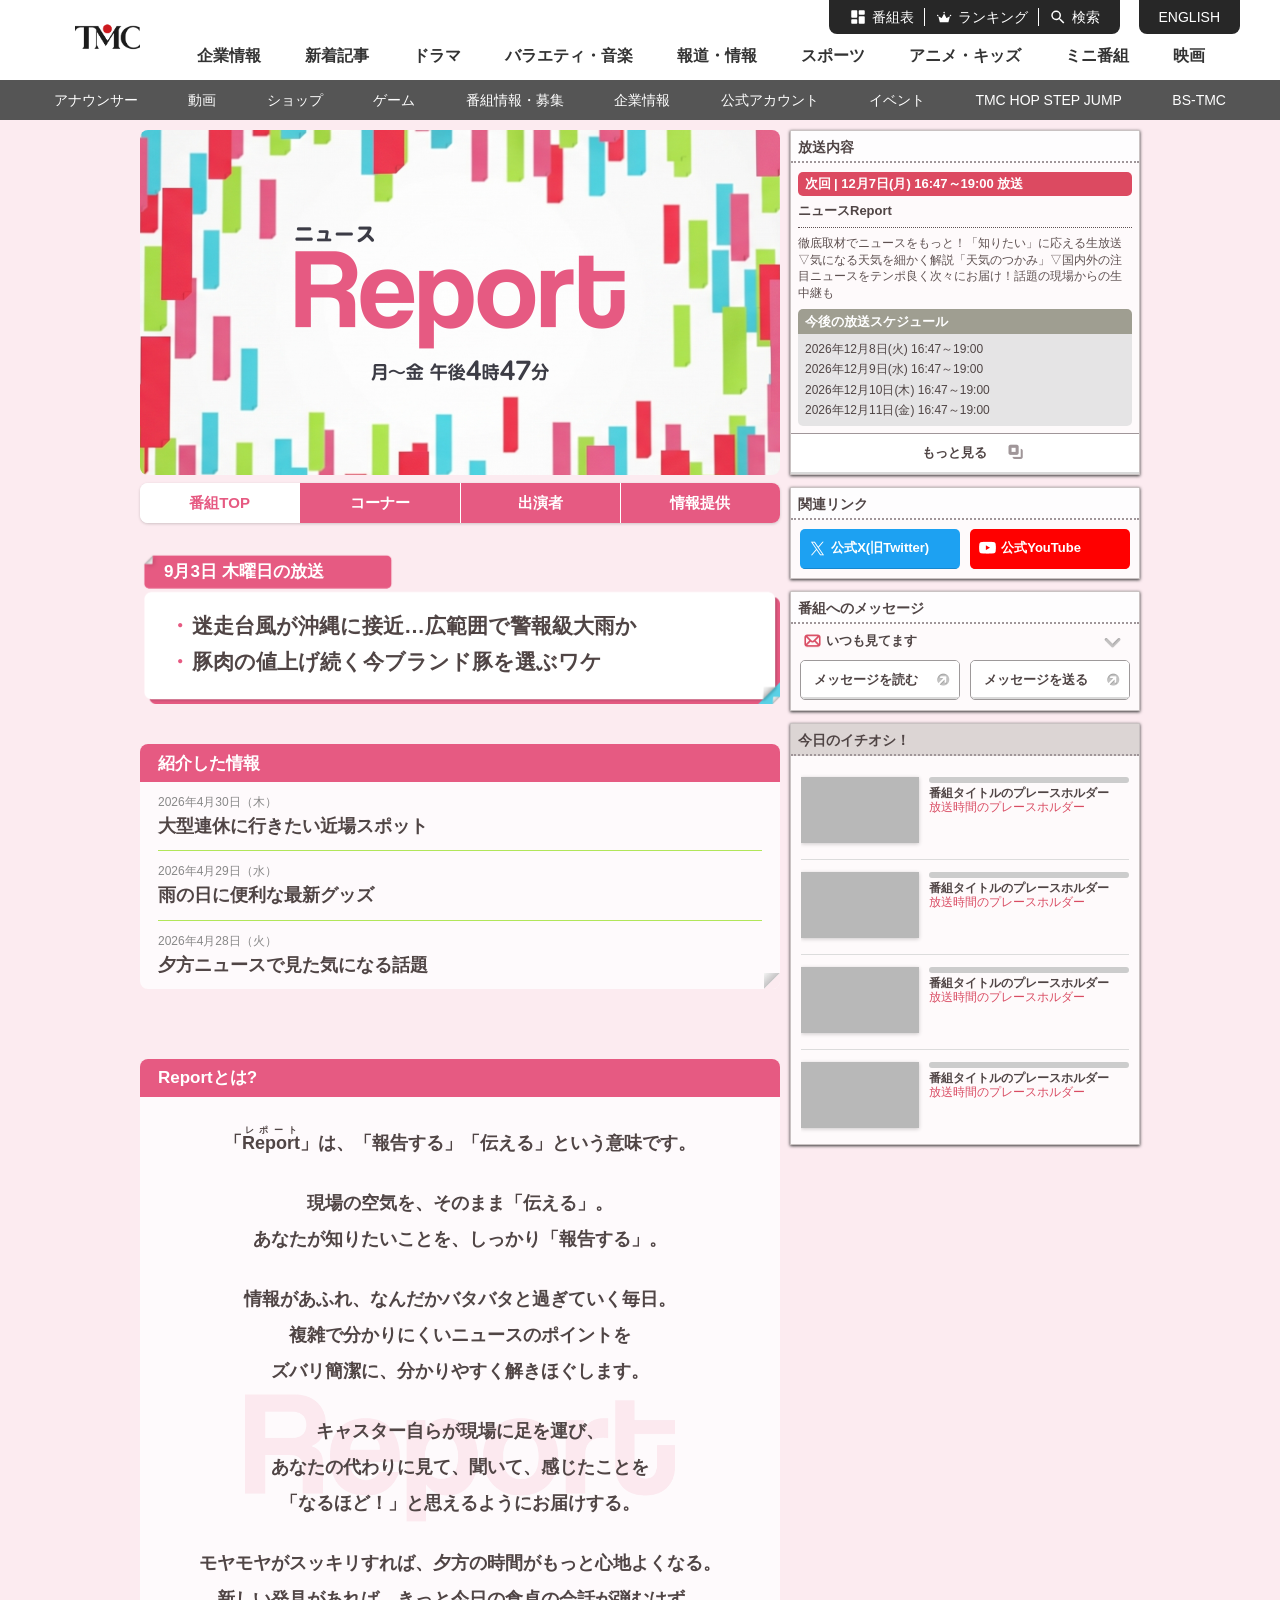
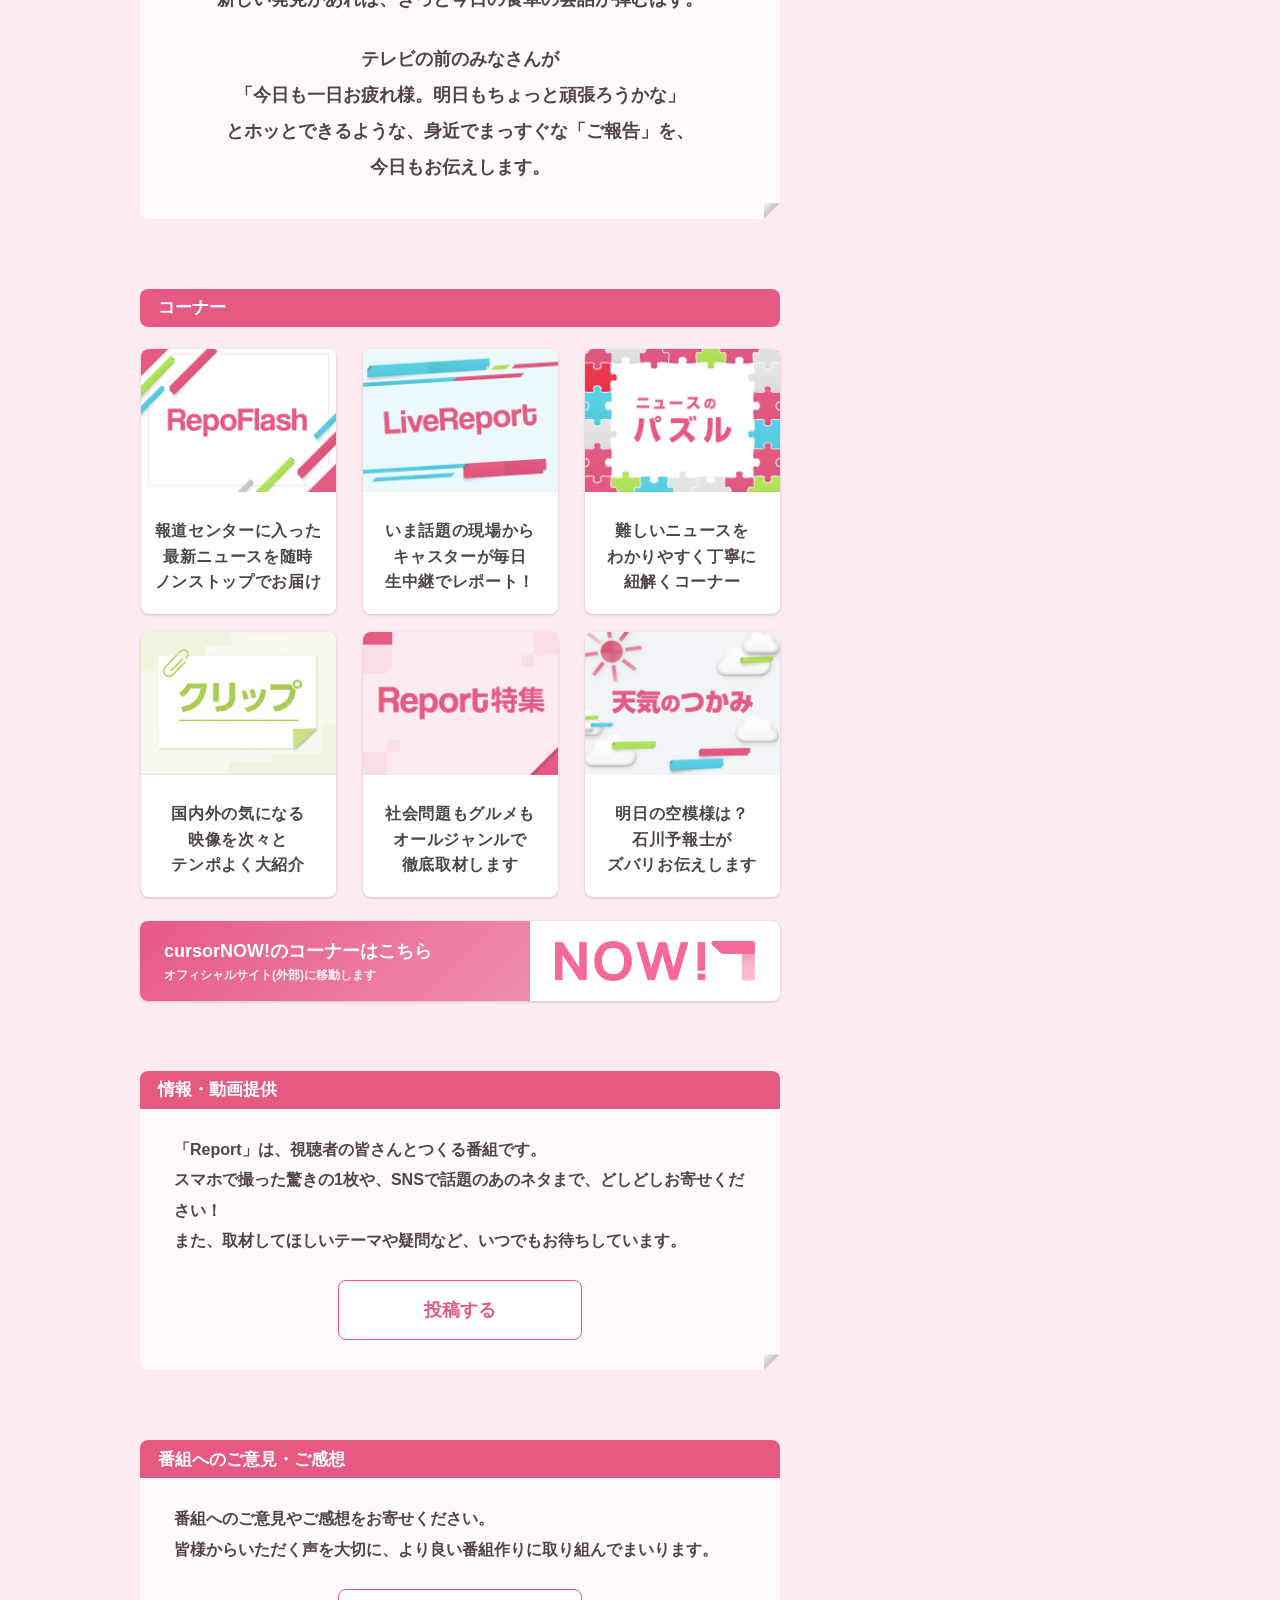
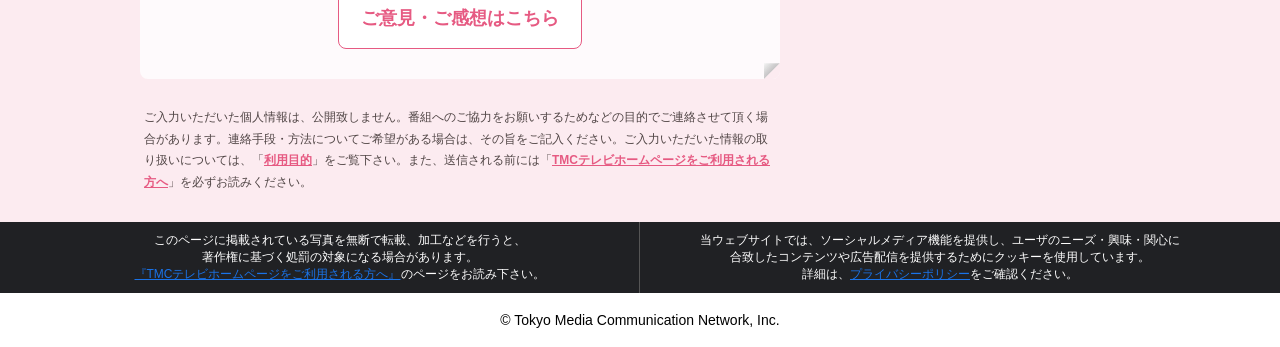
==== commit 59764ebe: "Update September 3 broadcast topics" ====
--- a/news_report/index.html
+++ b/news_report/index.html
@@ -4704,11 +4704,11 @@
                 <li><a href="#tmc-report-submit">情報提供</a></li>
               </ul>
             </nav>
-            <section id="tmc-report-topics" aria-label="4月28日 火曜日の放送">
-              <h2>4月28日 火曜日の放送</h2>
+            <section id="tmc-report-topics" aria-label="9月3日 木曜日の放送">
+              <h2>9月3日 木曜日の放送</h2>
               <ul>
-                <li><span>・</span>利上げ前向き発言は？日銀金融政策決定会合</li>
-                <li><span>・</span>ドジャース大谷翔平山本由伸は3勝目へ！</li>
+                <li><span>・</span>迷走台風が沖縄に接近…広範囲で警報級大雨か</li>
+                <li><span>・</span>豚肉の値上げ続く今ブランド豚を選ぶワケ</li>
               </ul>
             </section>
             <section id="tmc-report-info">
